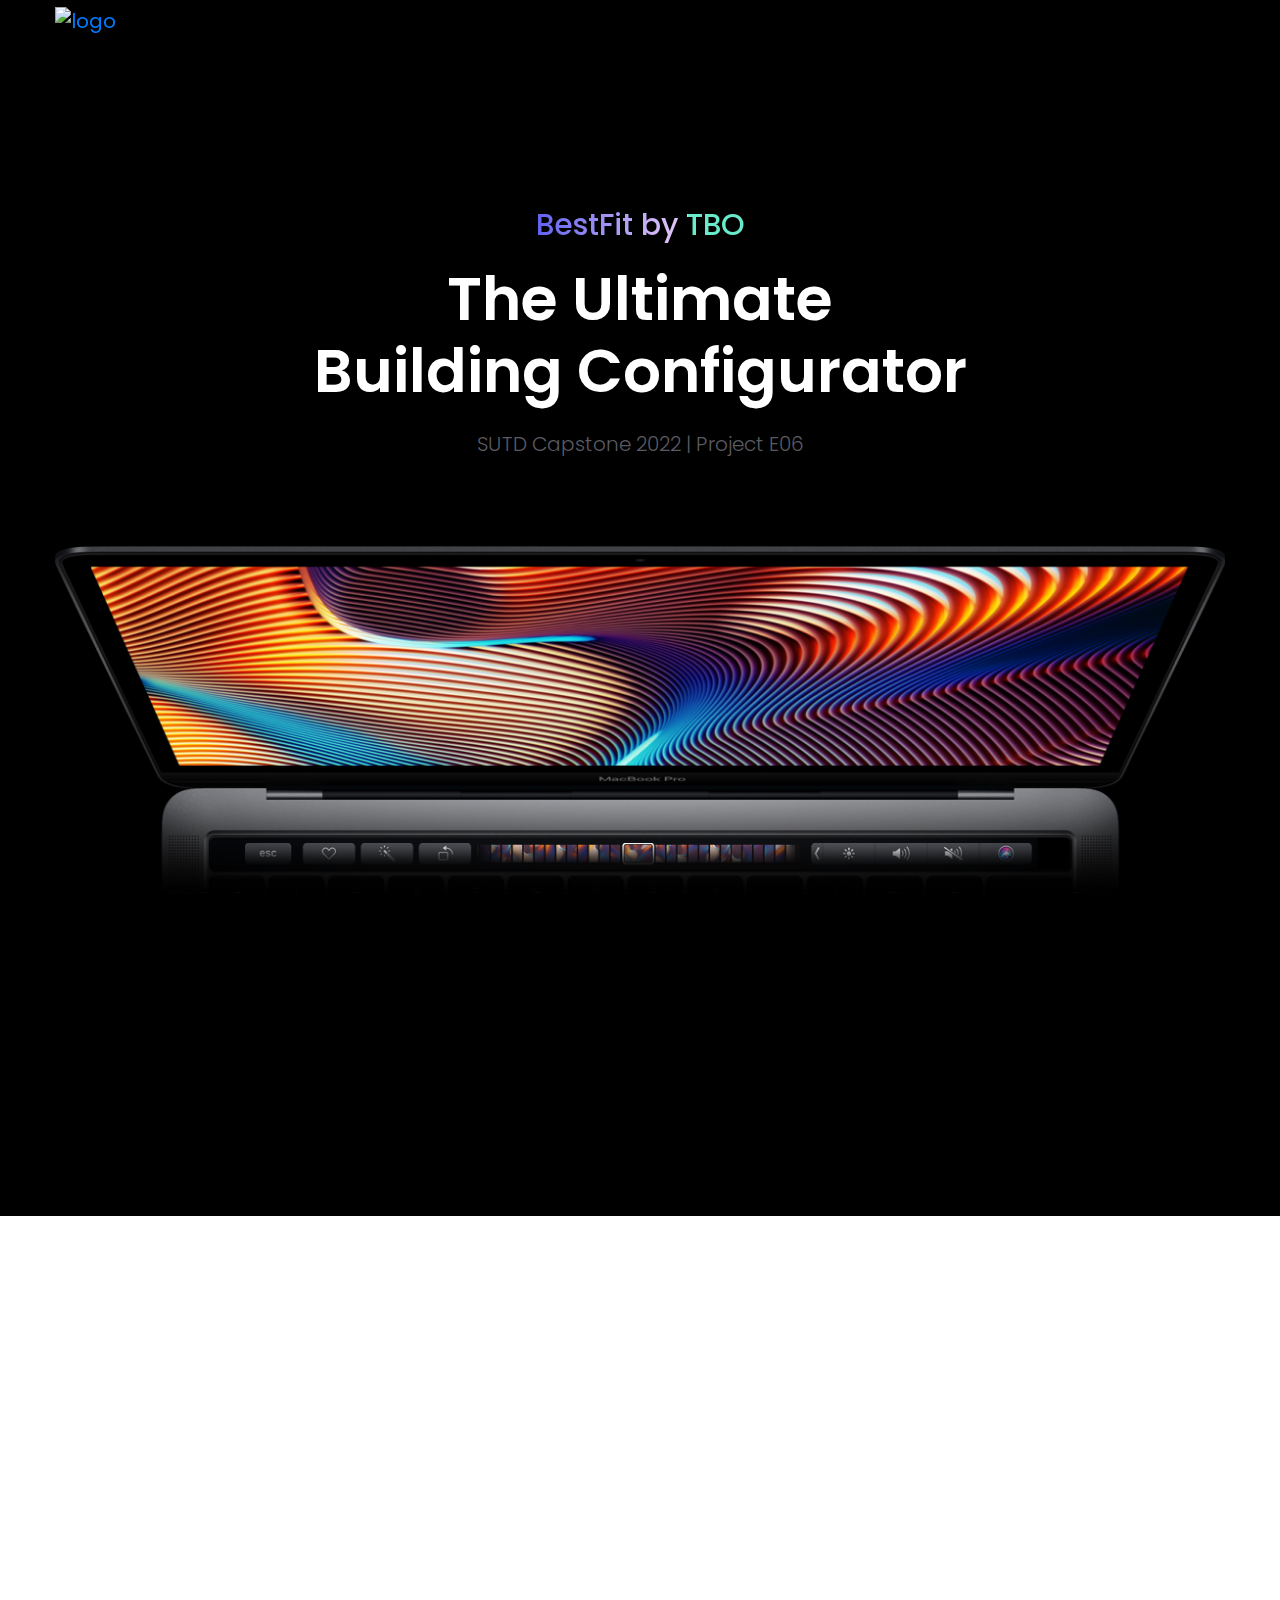
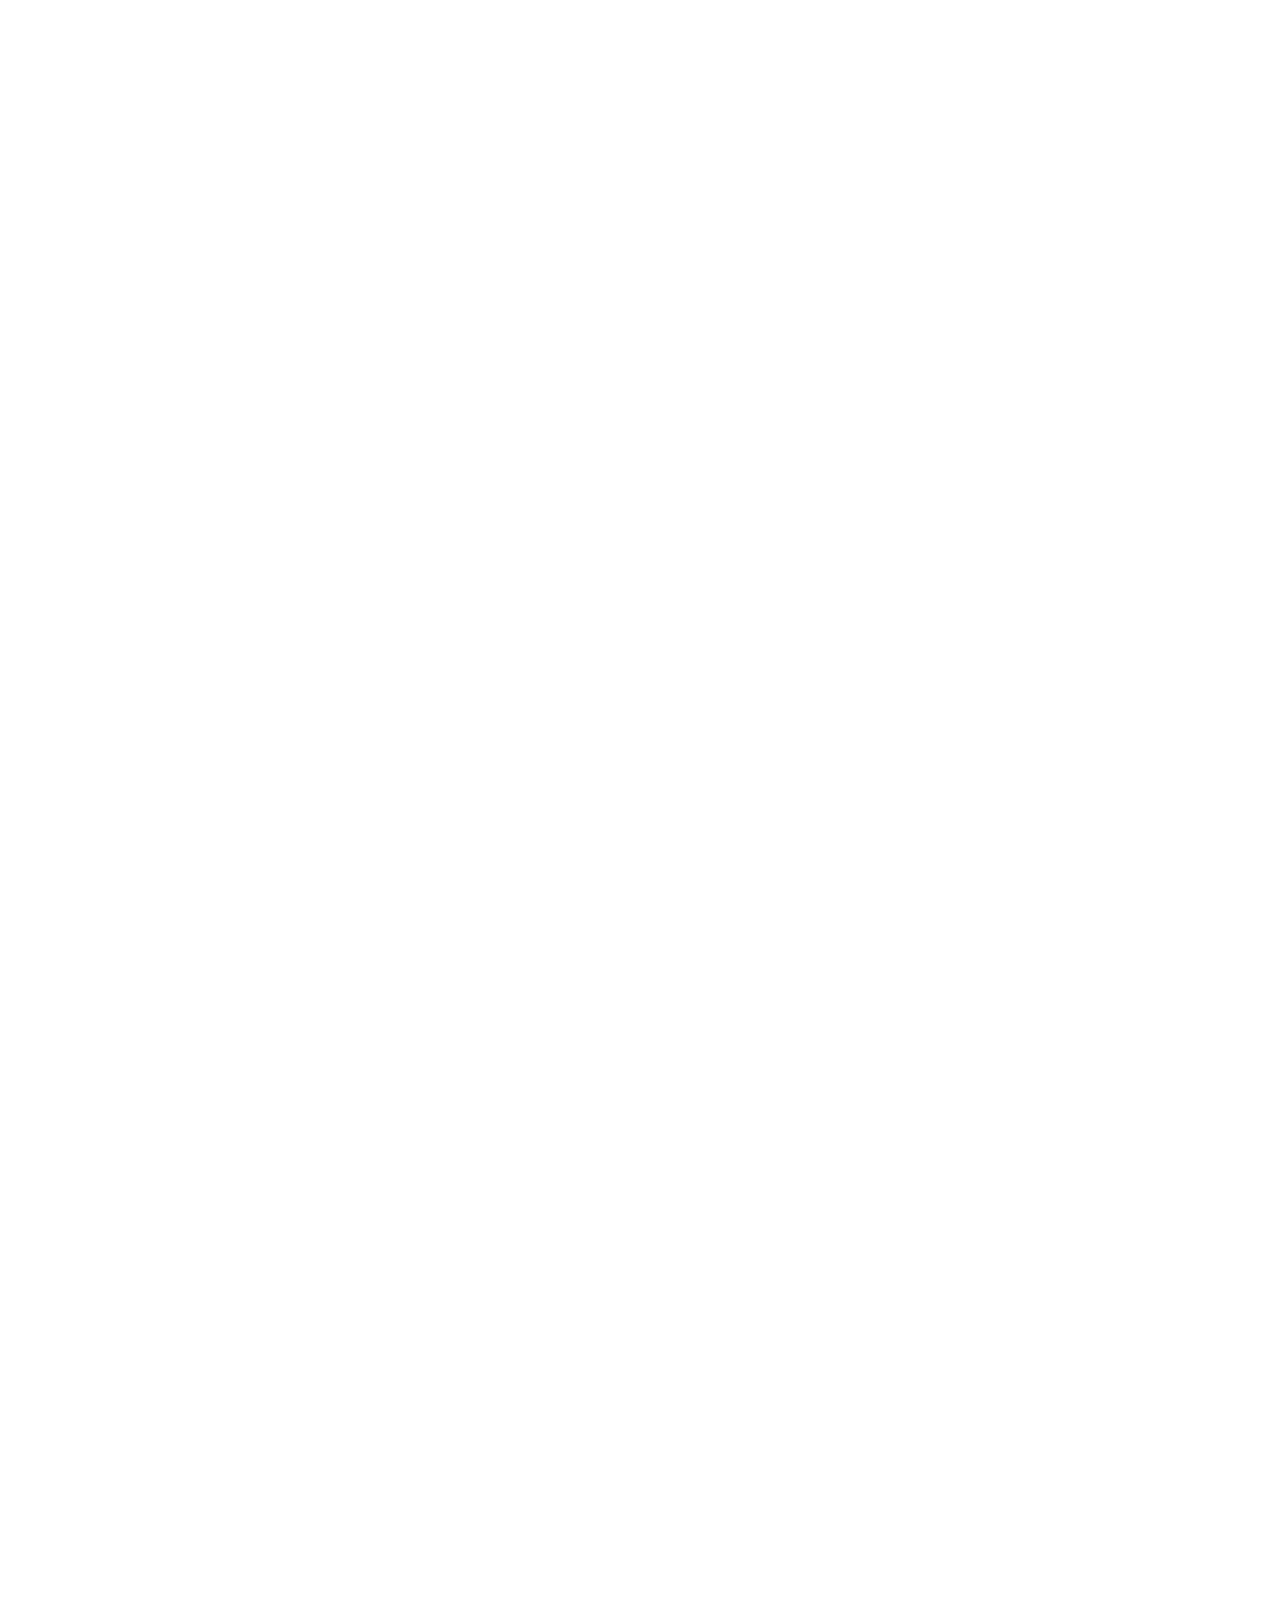
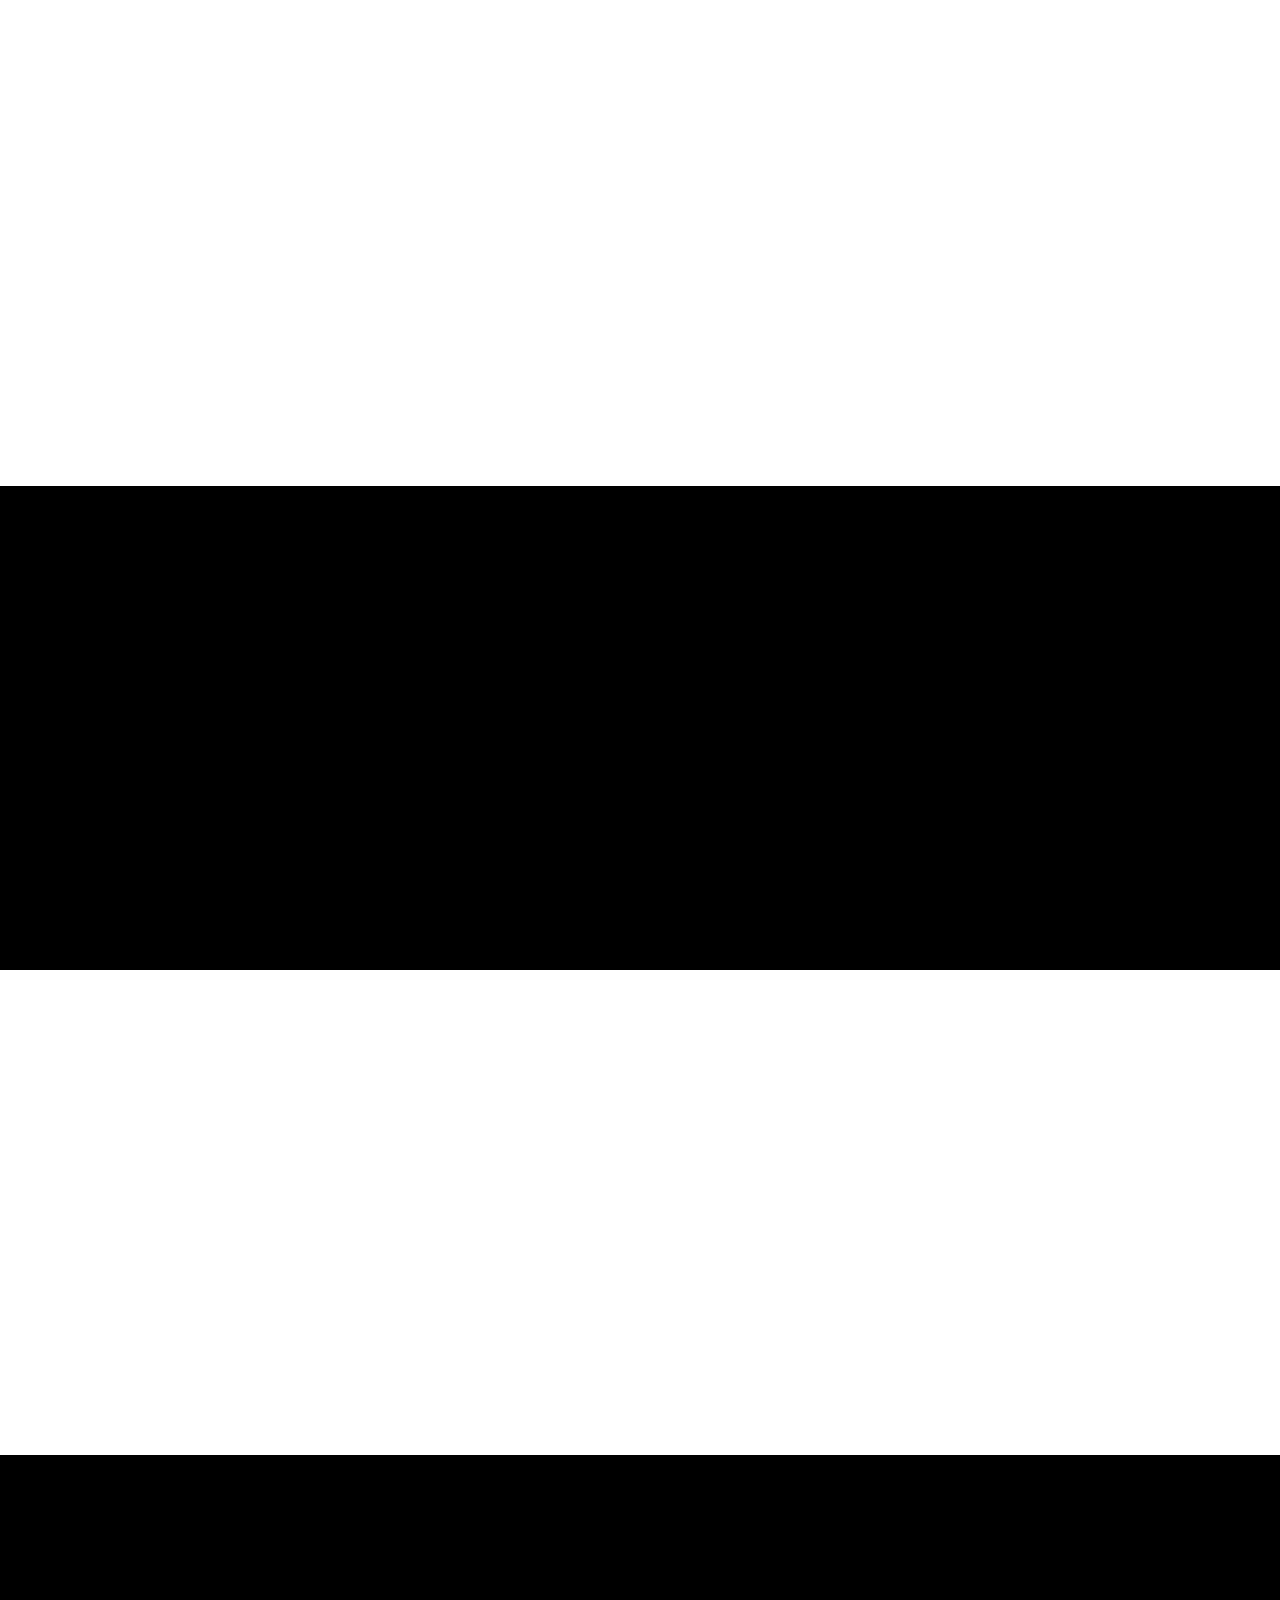
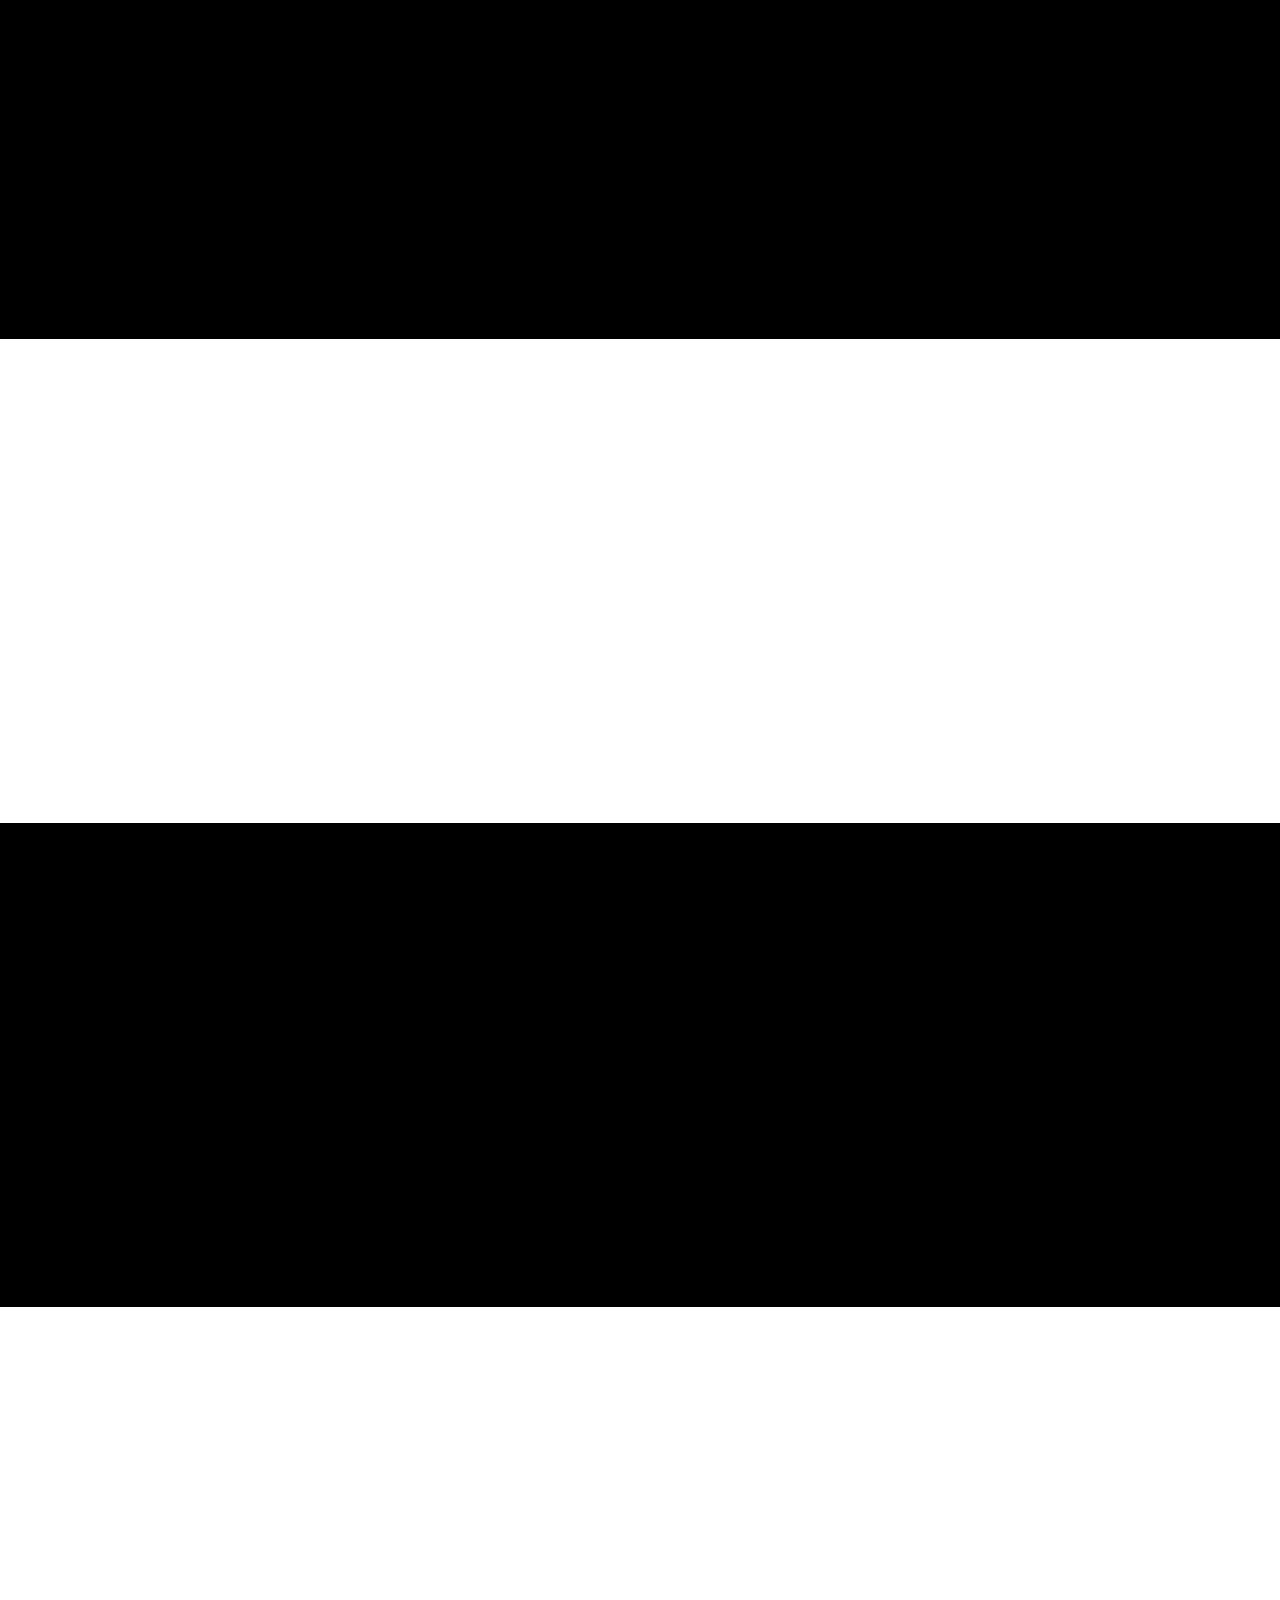
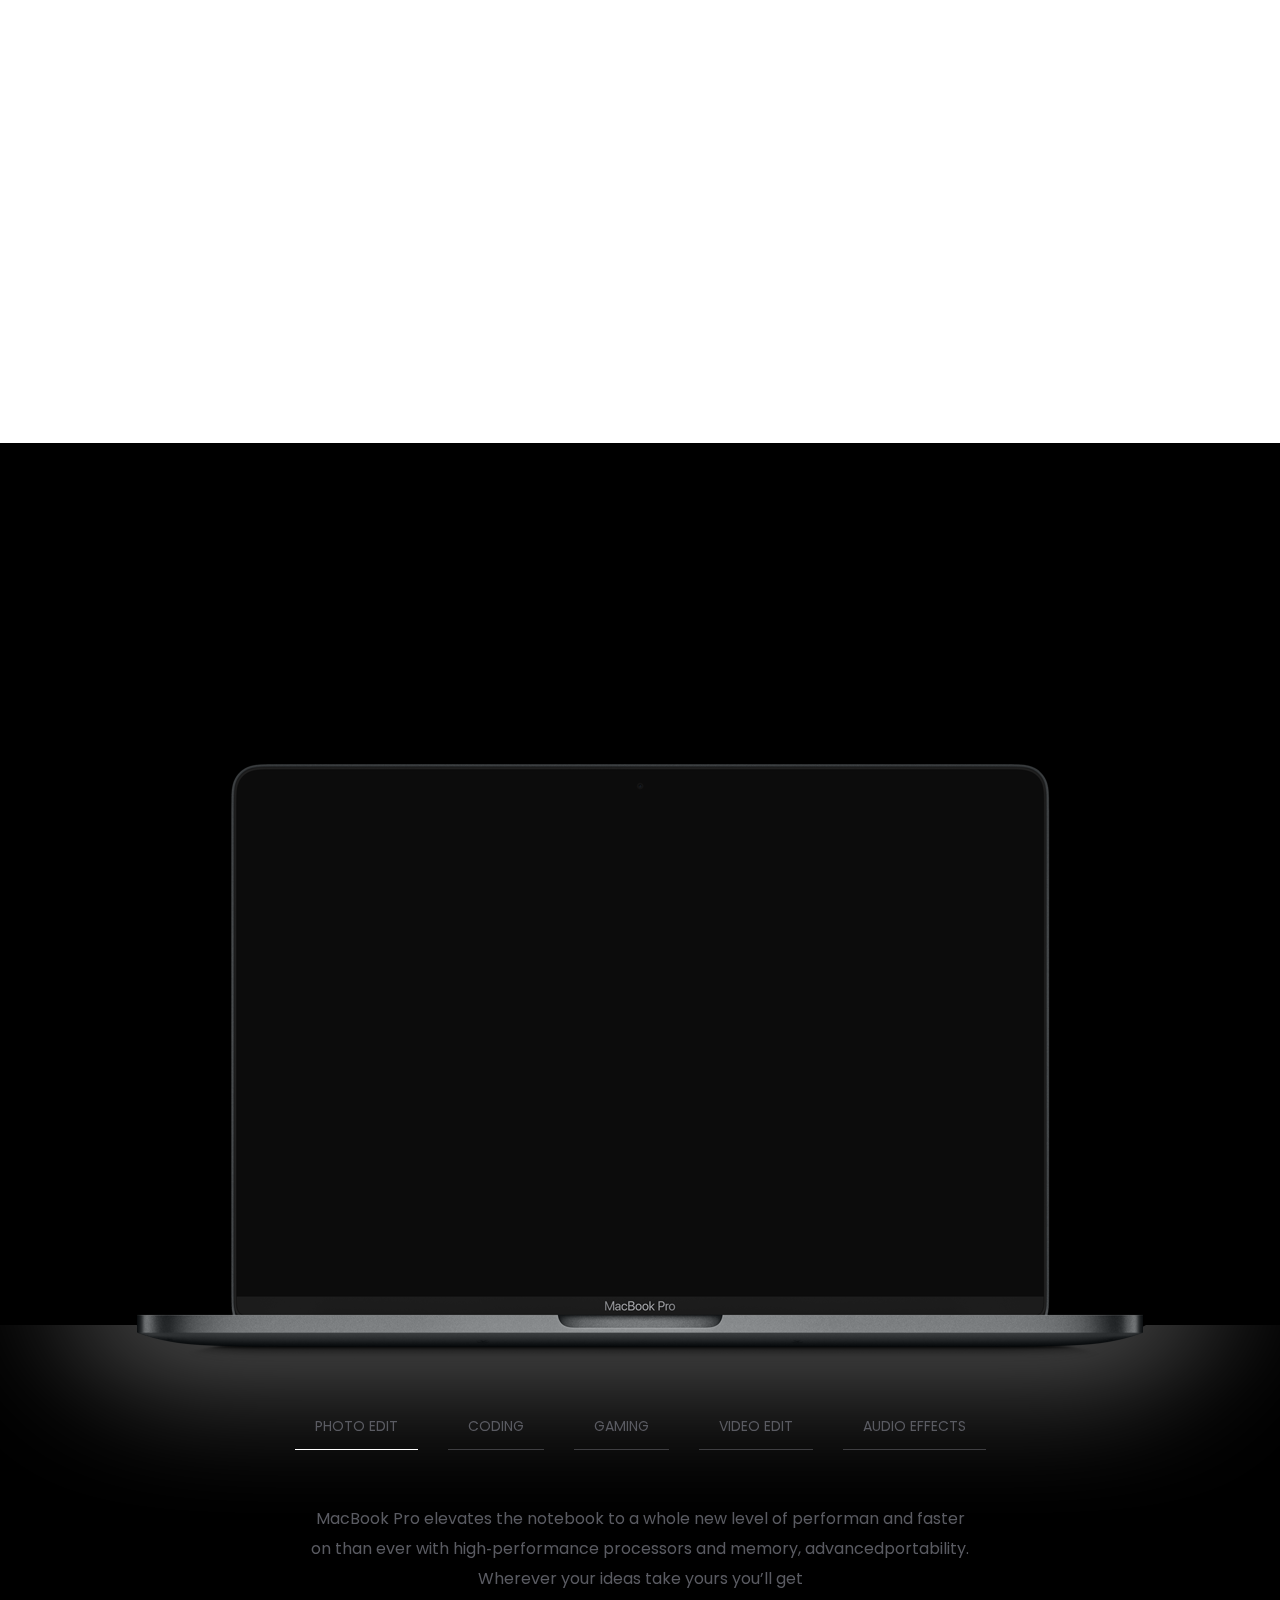
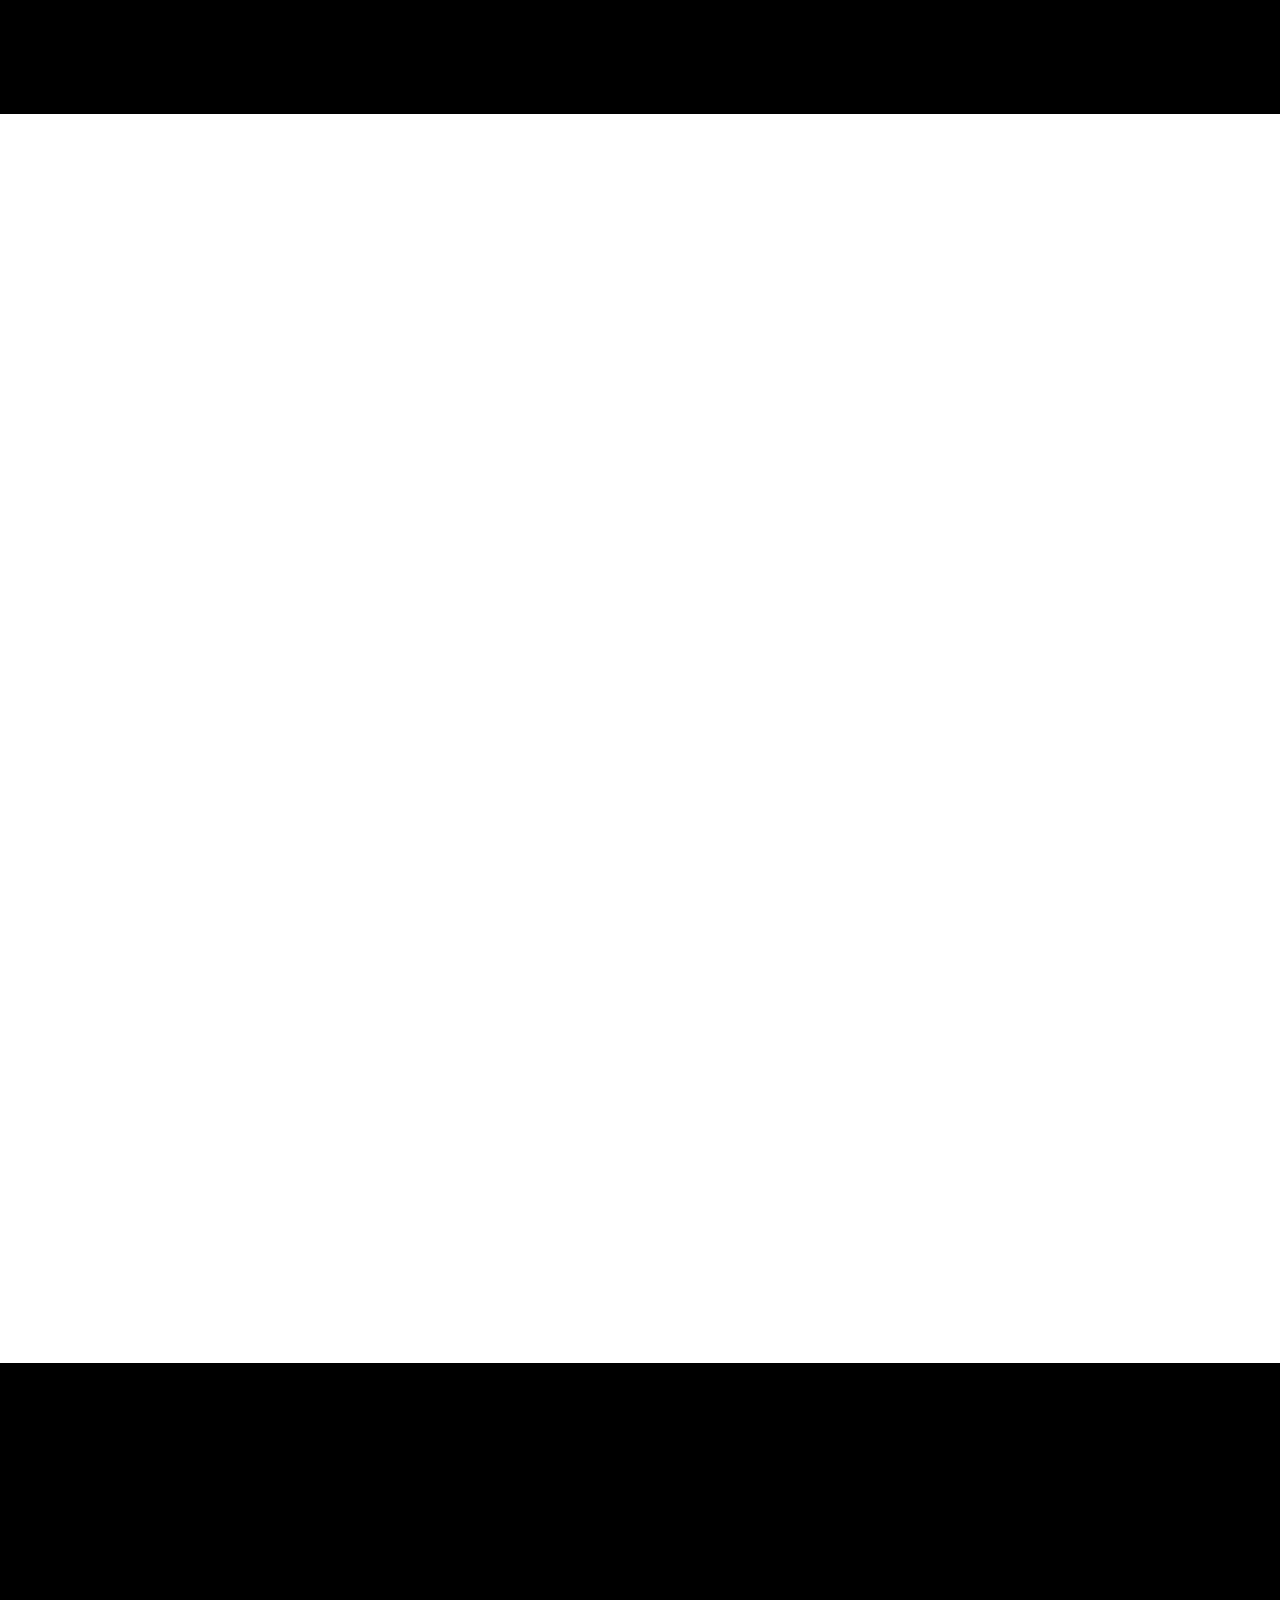
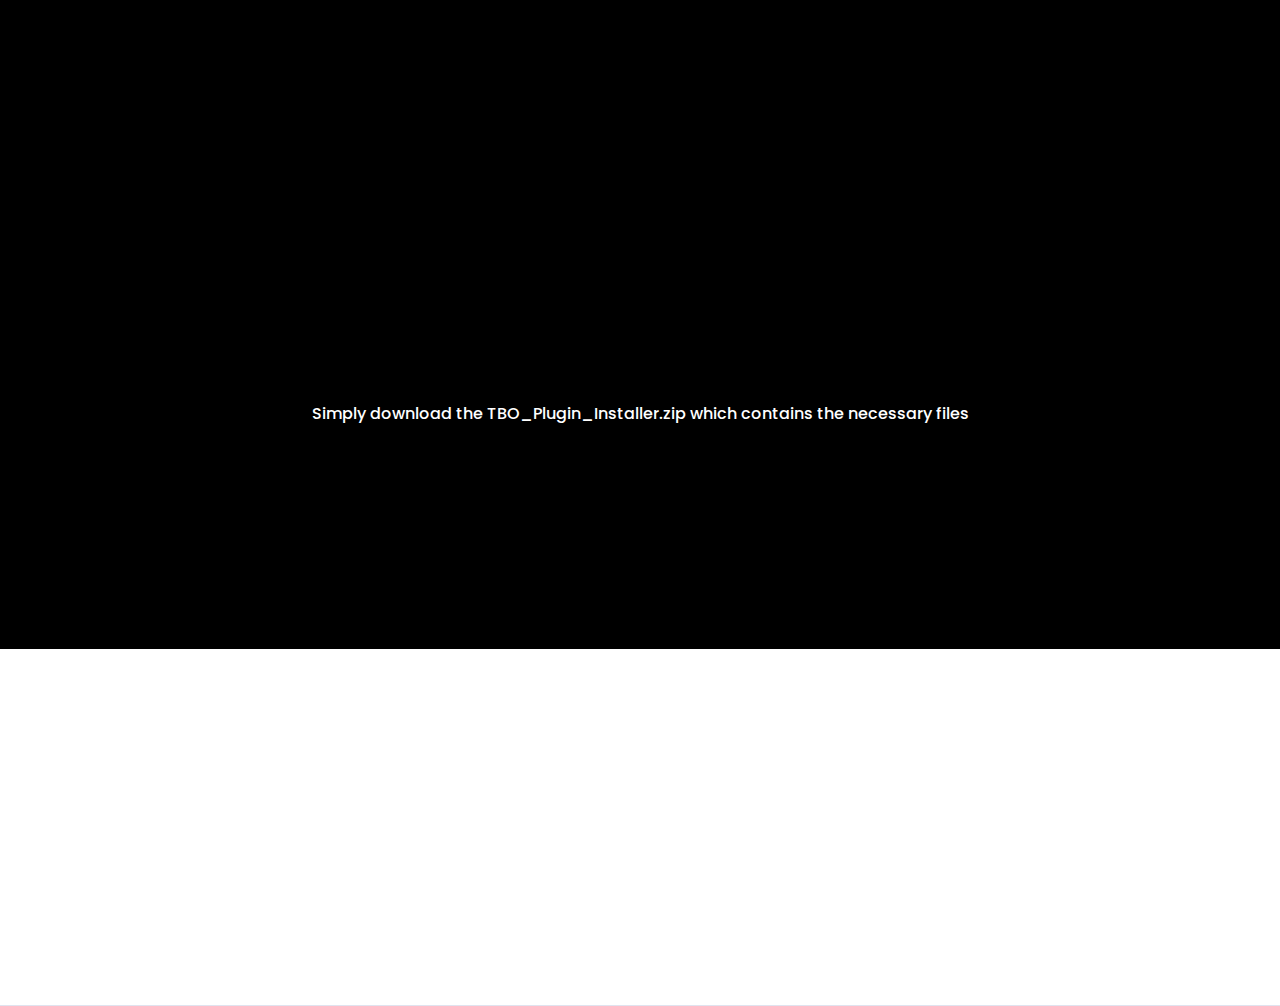
==== home-product-dark.html @ bf2c5b10 "local files" ====
<!doctype html>
<html lang="en">

<head>
    <!-- Required meta tags -->
    <meta charset="utf-8">
    <meta name="viewport" content="width=device-width, initial-scale=1, shrink-to-fit=no">
    <link rel="shortcut icon" href="img/favicon.png" type="image/x-icon">
    <title>BestFit by TBO</title>
      <link rel="icon" href="img/dark-product/tbo.png"/>
    <!-- Bootstrap CSS -->
    <link rel="stylesheet" href="css/bootstrap.min.css">
    <link rel="stylesheet" href="vendors/bootstrap-selector/css/bootstrap-select.min.css">
    <!--icon font css-->
    <link rel="stylesheet" href="vendors/elagent/style.css">
    <link rel="stylesheet" href="vendors/themify-icon/themify-icons.css">
    <link rel="stylesheet" href="vendors/flaticon/flaticon.css">
    <link rel="stylesheet" href="vendors/animation/animate.css">
    <link rel="stylesheet" href="vendors/owl-carousel/assets/owl.carousel.min.css">
    <link rel="stylesheet" href="vendors/magnify-pop/magnific-popup.css">
    <link rel="stylesheet" href="vendors/slick/slick.css">
    <link rel="stylesheet" href="vendors/slick/slick-theme.css">
    <link rel="stylesheet" href="vendors/nice-select/nice-select.css">
    <link rel="stylesheet" href="vendors/scroll/jquery.mCustomScrollbar.min.css">
    <link rel="stylesheet" href="vendors/splitting/splitting.css">
    <link rel="stylesheet" href="css/style.css">
    <link rel="stylesheet" href="css/responsive.css">
</head>

<body>
<!--
    <div id="preloader">
        <div id="ctn-preloader" class="ctn-preloader">
            <div class="animation-preloader">
                <div class="spinner"></div>
                <div class="txt-loading">
                    <span data-text-preloader="S" class="letters-loading">
                        B
                    </span>
                    <span data-text-preloader="A" class="letters-loading">
                        E
                    </span>
                    <span data-text-preloader="A" class="letters-loading">
                        S
                    </span>
                    <span data-text-preloader="S" class="letters-loading">
                        T
                    </span>
                    <span data-text-preloader="L" class="letters-loading">
                        F
                    </span>
                    <span data-text-preloader="A" class="letters-loading">
                        I
                    </span>
                    <span data-text-preloader="N" class="letters-loading">
                        T
                    </span>
                    <span data-text-preloader="D" class="letters-loading">
                        D
                    </span>
                </div>
                <p class="text-center">Loading</p>
            </div>
            <div class="loader">
                <div class="row">
                    <div class="col-3 loader-section section-left">
                        <div class="bg"></div>
                    </div>
                    <div class="col-3 loader-section section-left">
                        <div class="bg"></div>
                    </div>
                    <div class="col-3 loader-section section-right">
                        <div class="bg"></div>
                    </div>
                    <div class="col-3 loader-section section-right">
                        <div class="bg"></div>
                    </div>
                </div>
            </div>
        </div>
    </div>
-->
    <div class="body_wrapper">
        <header class="header_area">
            <nav class="navbar navbar-expand-lg menu_one erp_menu">
                <div class="container">
                    <a class="navbar-brand sticky_logo" href="#"><img src="img/home-gadget/logo2.png" srcset="img/home-gadget/logo2@2x.png 2x" alt="logo"><img src="img/home-gadget/logo-black.png" srcset="img/home-gadget/logoblack@2x.png 2x" alt=""></a>
<!--
                    <button class="navbar-toggler collapsed" type="button" data-toggle="collapse" data-target="#navbarSupportedContent" aria-controls="navbarSupportedContent" aria-expanded="false" aria-label="Toggle navigation">
                        <span class="menu_toggle">
                            <span class="hamburger">
                                <span></span>
                                <span></span>
                                <span></span>
                            </span>
                            <span class="hamburger-cross">
                                <span></span>
                                <span></span>
                            </span>
                        </span>
                    </button>
-->

<!--
                    <div class="collapse navbar-collapse" id="navbarSupportedContent">
                        <ul class="navbar-nav menu w_menu ml-auto">
                            <li class="nav-item dropdown submenu mega_menu mega_menu_two active">
                                <a class="nav-link dropdown-toggle" href="#" role="button" data-toggle="dropdown" aria-haspopup="true" aria-expanded="false">
                                    Home
                                </a>
                                <div class="mega_menu_inner">
                                    <ul class="dropdown-menu">
                                        <li class="nav-item">
                                            <ul class="dropdown-menu scroll">
                                                <li class="nav-item">
                                                    <a href="home-chat.html" class="item">
                                                        <span class="img">
                                                            <span class="rebon_tap">New</span>
                                                            <img src="img/mega-menu-img/home-chat.jpg" alt="Prototyping Tool">
                                                        </span>
                                                        <span class="text">
                                                            Home Chat
                                                        </span>
                                                    </a>
                                                </li>
                                                <li class="nav-item">
                                                    <a href="home-tracking.html" class="item">
                                                        <span class="img">
                                                            <span class="rebon_tap">New</span>
                                                            <img src="img/mega-menu-img/home-track.jpg" alt="Prototyping Tool">
                                                        </span>
                                                        <span class="text">
                                                            Home Tracking
                                                        </span>
                                                    </a>
                                                </li>
                                                <li class="nav-item">
                                                    <a href="home-event.html" class="item">
                                                        <span class="img">
                                                            <span class="rebon_tap">New</span>
                                                            <img src="img/mega-menu-img/home-event.jpg" alt="Prototyping Tool">
                                                        </span>
                                                        <span class="text">
                                                            Home Event
                                                        </span>
                                                    </a>
                                                </li>
                                                <li class="nav-item">
                                                    <a href="home-security.html" class="item">
                                                        <span class="img">
                                                            <span class="rebon_tap">New</span>
                                                            <img src="img/mega-menu-img/home-security.jpg" alt="Prototyping Tool">
                                                        </span>
                                                        <span class="text">
                                                            Home Security
                                                        </span>
                                                    </a>
                                                </li>
                                                <li class="nav-item">
                                                    <a href="home-split.html" class="item">
                                                        <span class="img">
                                                            <img src="img/mega-menu-img/home7.jpg" alt="Prototyping Tool">
                                                        </span>
                                                        <span class="text">
                                                            Home Split
                                                        </span>
                                                    </a>
                                                </li>
                                                <li class="nav-item">
                                                    <a href="home-support.html" class="item">
                                                        <span class="img">
                                                            <img src="img/mega-menu-img/support.jpg" alt="Prototyping Tool">
                                                        </span>
                                                        <span class="text">
                                                            Support
                                                        </span>
                                                    </a>
                                                </li>
                                                <li class="nav-item">
                                                    <a href="home-color.html" class="item">
                                                        <span class="img">
                                                            <img src="img/mega-menu-img/home-animation.jpg" alt="Prototyping Tool">
                                                        </span>
                                                        <span class="text">
                                                            Scroll Animation
                                                        </span>
                                                    </a>
                                                </li>
                                                <li class="nav-item">
                                                    <a href="home_analytics_software.html" class="item">
                                                        <span class="img">
                                                            <img src="img/mega-menu-img/analytices.jpg" alt="Prototyping Tool">
                                                        </span>
                                                        <span class="text">
                                                            Analytices
                                                        </span>
                                                    </a>
                                                </li>
                                                <li class="nav-item">
                                                    <a href="home-hosting.html" class="item">
                                                        <span class="img">
                                                            <img src="img/mega-menu-img/hosting.jpg" alt="Prototyping Tool">
                                                        </span>
                                                        <span class="text">
                                                            Hosting
                                                        </span>
                                                    </a>
                                                </li>
                                                <li class="nav-item">
                                                    <a href="home-pos.html" class="item">
                                                        <span class="img">
                                                            <img src="img/mega-menu-img/pos.jpg" alt="Prototyping Tool">
                                                        </span>
                                                        <span class="text">
                                                            POS
                                                        </span>
                                                    </a>
                                                </li>
                                                <li class="nav-item">
                                                    <a href="home-erp.html" class="item">
                                                        <span class="img">
                                                            <img src="img/mega-menu-img/erp.jpg" alt="Prototyping Tool">
                                                        </span>
                                                        <span class="text">
                                                            ERP
                                                        </span>
                                                    </a>
                                                </li>
                                                <li class="nav-item">
                                                    <a href="home-prototype-two.html" class="item">
                                                        <span class="img">
                                                            <img src="img/mega-menu-img/Prototyping_Tool.jpg" alt="Prototyping Tool">
                                                        </span>
                                                        <span class="text">
                                                            Prototyping Tool
                                                        </span>
                                                    </a>
                                                </li>
                                                <li class="nav-item">
                                                    <a href="home-payment-processing.html" class="item">
                                                        <span class="img">
                                                            <img src="img/mega-menu-img/home16.jpg" alt="">
                                                        </span>
                                                        <span class="text">
                                                            Payment Processing
                                                        </span>
                                                    </a>
                                                </li>
                                                <li class="nav-item">
                                                    <a href="home-mail.html" class="item">
                                                        <span class="img">
                                                            <img src="img/mega-menu-img/home9.jpg" alt="">
                                                        </span>
                                                        <span class="text">
                                                            Email Client
                                                        </span>
                                                    </a>
                                                </li>
                                                <li class="nav-item">
                                                    <a href="home-startup.html" class="item">
                                                        <span class="img">
                                                            <img src="img/mega-menu-img/home15.jpg" alt="">
                                                        </span>
                                                        <span class="text">
                                                            Startup
                                                        </span>
                                                    </a>
                                                </li>
                                                <li class="nav-item">
                                                    <a href="home-saas.html" class="item">
                                                        <span class="img">
                                                            <img src="img/mega-menu-img/home17.jpg" alt="Classic Saas">
                                                        </span>
                                                        <span class="text">
                                                            Classic Saas
                                                        </span>
                                                    </a>
                                                </li>
                                                <li class="nav-item">
                                                    <a href="home-software-dark.html" class="item">
                                                        <span class="img">
                                                            <img src="img/mega-menu-img/home13.jpg" alt="Software (Dark)">
                                                        </span>
                                                        <span class="text">
                                                            Software (Dark)
                                                        </span>
                                                    </a>
                                                </li>
                                                <li class="nav-item">
                                                    <a href="home-app-showcase.html" class="item">
                                                        <span class="img">
                                                            <img src="img/mega-menu-img/home14.jpg" alt="App Showcase">
                                                        </span>
                                                        <span class="text">
                                                            App Showcase
                                                        </span>
                                                    </a></li>
                                                <li class="nav-item">
                                                    <a href="home-digital-marketing.html" class="item">
                                                        <span class="img">
                                                            <img src="img/mega-menu-img/home11.jpg" alt="Digital Marketing">
                                                        </span>
                                                        <span class="text">
                                                            Digital Marketing
                                                        </span>
                                                    </a>
                                                </li>
                                                <li class="nav-item">
                                                    <a href="home-cloud.html" class="item">
                                                        <span class="img">
                                                            <img src="img/mega-menu-img/home12.jpg" alt="Cloud Based Saas">
                                                        </span>
                                                        <span class="text">
                                                            Cloud Based Saas
                                                        </span>
                                                    </a>
                                                </li>
                                                <li class="nav-item">
                                                    <a href="home-hr-management.html" class="item">
                                                        <span class="img">
                                                            <img src="img/mega-menu-img/home4.jpg" alt="HR Management">
                                                        </span>
                                                        <span class="text">
                                                            HR Management
                                                        </span>
                                                    </a>
                                                </li>
                                                <li class="nav-item">
                                                    <a href="home-marketing-two.html" class="item">
                                                        <span class="img">
                                                            <img src="img/mega-menu-img/home3.jpg" alt="CRM Software">
                                                        </span>
                                                        <span class="text">
                                                            CRM Software
                                                        </span>
                                                    </a>
                                                </li>
                                                <li class="nav-item">
                                                    <a href="home-payment-style2.html" class="item">
                                                        <span class="img">
                                                            <img src="img/mega-menu-img/home1.jpg" alt="Accounts &amp; Billing">
                                                        </span>
                                                        <span class="text">
                                                            Accounts &amp; Billing
                                                        </span>
                                                    </a>
                                                </li>
                                                <li class="nav-item">
                                                    <a href="home-digital-marketing-two.html" class="item">
                                                        <span class="img">
                                                            <img src="img/mega-menu-img/home5.jpg" alt="Digital Agency">
                                                        </span>
                                                        <span class="text">
                                                            Digital Agency
                                                        </span>
                                                    </a>
                                                </li>
                                                <li class="nav-item">
                                                    <a href="home-project-management.html" class="item">
                                                        <span class="img">
                                                            <img src="img/mega-menu-img/home8.jpg" alt="Project Management">
                                                        </span>
                                                        <span class="text">
                                                            Project Management
                                                        </span>
                                                    </a>
                                                </li>
                                                <li class="nav-item">
                                                    <a href="home-saas-two.html" class="item">
                                                        <span class="img">
                                                            <img src="img/mega-menu-img/saas2-slider.png" alt="Saas 02 (Slider)">
                                                        </span>
                                                        <span class="text">
                                                            Saas 02 (Slider)
                                                        </span>
                                                    </a>
                                                </li>
                                                <li class="nav-item">
                                                    <a href="home-company.html" class="item">
                                                        <span class="img">
                                                            <img src="img/mega-menu-img/home2.jpg" alt="home2">
                                                        </span>
                                                        <span class="text">
                                                            Company
                                                        </span>
                                                    </a>
                                                </li>
                                            </ul>
                                        </li>
                                    </ul>
                                </div>
                            </li>
                            <li class="dropdown submenu nav-item"><a title="Pages" class="dropdown-toggle nav-link" data-toggle="dropdown" role="button" aria-haspopup="true" aria-expanded="false" href="#">Pages</a>
                                <ul role="menu" class=" dropdown-menu">
                                    <li class="dropdown submenu nav-item"><a title="Service" class="dropdown-toggle nav-link" data-toggle="dropdown" role="button" aria-haspopup="true" aria-expanded="false" href="#">Service <span class="arrow_carrot-right"></span> </a>
                                        <ul class=" dropdown-menu">
                                            <li class="nav-item"><a title="Service 01" class="nav-link" href="service-1.html">Service 01</a></li>
                                            <li class="nav-item"><a title="Service 02" class="nav-link" href="service-2.html">Service 02</a></li>
                                            <li class="nav-item"><a title="Service 03" class="nav-link" href="service-3.html">Service 03</a></li>
                                            <li class="nav-item"><a title="Service Details" class="nav-link" href="service-details.html">Service Details</a></li>
                                        </ul>
                                    </li>

                                    <li class="dropdown submenu nav-item"><a title="Career" class="dropdown-toggle nav-link" data-toggle="dropdown" role="button" aria-haspopup="true" aria-expanded="false" href="#">Career <span class="arrow_carrot-right"></span> </a>
                                        <ul class=" dropdown-menu">
                                            <li class="nav-item"><a title="Job Listing" class="nav-link" href="job-listing.html">Job Listing</a></li>
                                            <li class="nav-item"><a title="Job Details" class="nav-link" href="job-details.html">Job Details</a></li>
                                            <li class="nav-item"><a title="Apply Job" class="nav-link" href="job-apply.html">Apply Job</a></li>
                                        </ul>
                                    </li>
                                    <li class="nav-item"><a title="About" class="nav-link" href="about.html">About</a></li>
                                    <li class="nav-item"><a title="Process" class="nav-link" href="process.html">Process</a></li>
                                    <li class="nav-item"><a title="Pricing" class="nav-link" href="price.html">Pricing</a></li>
                                    <li class="dropdown submenu nav-item"><a title="Case Study" class="dropdown-toggle nav-link" data-toggle="dropdown" role="button" aria-haspopup="true" aria-expanded="false" href="#">Case Study<span class="arrow_carrot-right"></span> </a>
                                        <ul class=" dropdown-menu">
                                            <li class="nav-item"><a title="Case Study" class="nav-link" href="case-study.html">Case Study</a></li>
                                            <li class="nav-item"><a title="Case study Details" class="nav-link" href="case-study-details.html">Case Study Details</a></li>
                                        </ul>
                                    </li>
                                    <li class="nav-item"><a title="Team" class="nav-link" href="team.html">Team</a></li>
                                    <li class="dropdown submenu nav-item"><a title="Sign Up" class="dropdown-toggle nav-link" data-toggle="dropdown" role="button" aria-haspopup="true" aria-expanded="false" href="#">Sign Up <span class="arrow_carrot-right"></span> </a>
                                        <ul class=" dropdown-menu">
                                            <li class="nav-item"><a title="Sign Up 01" class="nav-link" href="sign-up-1.html">Sign Up 01</a></li>
                                            <li class="nav-item"><a title="Sign Up 02" class="nav-link" href="sign-up-2.html">Sign Up 02</a></li>
                                        </ul>
                                    </li>
                                    <li class="dropdown submenu nav-item"><a title="Login" class="dropdown-toggle nav-link" data-toggle="dropdown" role="button" aria-haspopup="true" aria-expanded="false" href="#">Login<span class="arrow_carrot-right"></span> </a>
                                        <ul class=" dropdown-menu">
                                            <li class="nav-item"><a title="Login 01" class="nav-link" href="login.html">Login 01</a></li>
                                            <li class="nav-item"><a title="Login 02" class="nav-link" href="login-two.html">Login 02</a></li>
                                        </ul>
                                    </li>
                                    <li class="nav-item"><a title="FAQ" class="nav-link" href="faq.html">FAQ</a></li>
                                    <li class="dropdown submenu nav-item"><a title="Contact" class="dropdown-toggle nav-link" data-toggle="dropdown" role="button" aria-haspopup="true" aria-expanded="false" href="#">Contact <span class="arrow_carrot-right"></span> </a>
                                        <ul role="menu" class="dropdown-menu">
                                            <li class="nav-item"><a title="Contact 01" class="nav-link" href="contact-1.html">Contact 01</a></li>
                                            <li class="nav-item"><a title="Contact  02" class="nav-link" href="contact-2.html">Contact 02</a></li>
                                        </ul>
                                    </li>
                                    <li class="nav-item"><a title="Thank You" class="nav-link" href="thanks.html">Thank You</a></li>
                                    <li class="nav-item"><a title="Coming Soon" class="nav-link" href="coming-soon.html">Coming Soon</a></li>
                                    <li class="dropdown submenu nav-item"><a title="404" class="dropdown-toggle nav-link" data-toggle="dropdown" role="button" aria-haspopup="true" aria-expanded="false" href="#">404<span class="arrow_carrot-right"></span> </a>
                                        <ul class=" dropdown-menu">
                                            <li class="nav-item"><a title="404 01" class="nav-link" href="404.html">404 01</a></li>
                                            <li class="nav-item"><a title="404 02" class="nav-link" href="404-two.html">404 02</a></li>
                                        </ul>
                                    </li>
                                </ul>
                            </li>
                            <li class="nav-item dropdown submenu mega_menu">
                                <a class="nav-link dropdown-toggle" href="#" role="button" data-toggle="dropdown" aria-haspopup="true" aria-expanded="false">
                                    Portfolio
                                </a>
                                <div class="mega_menu_inner">
                                    <ul class="dropdown-menu">
                                        <li class="nav-item">
                                            <a href="index.html" class="nav-link">Portfolio Grid</a>
                                            <ul class="dropdown-menu">
                                                <li class="nav-item"><a href="portfolio-grid-2col.html" class="nav-link">Style 1 (2 columns)</a></li>
                                                <li class="nav-item"><a href="portfolio-grid-3columns.html" class="nav-link">Style 1 (3 columns)</a></li>
                                                <li class="nav-item"><a href="portfolio-grid-4columns.html" class="nav-link">Style 1 (4 columns)</a></li>
                                                <li class="nav-item"><a href="portfolio-grid-2col-2.html" class="nav-link">Style 2 (2 columns)</a></li>
                                                <li class="nav-item"><a href="portfolio-grid-2col-3.html" class="nav-link">Style 2 (3 columns)</a></li>
                                                <li class="nav-item"><a href="portfolio-grid-2col-4.html" class="nav-link">Style 2 (4 columns)</a></li>
                                            </ul>
                                        </li>
                                        <li class="nav-item">
                                            <a href="index.html" class="nav-link">Portfolio Fluid</a>
                                            <ul class="dropdown-menu">
                                                <li class="nav-item"><a href="portfolio-fullwidth-3columns.html" class="nav-link">Style 1 (3 columns)</a></li>
                                                <li class="nav-item"><a href="portfolio-fullwidth-4columns.html" class="nav-link">Style 1 (4 columns)</a></li>
                                                <li class="nav-item"><a href="portfolio-grid-fullwidth1.html" class="nav-link">Style 2 (3 columns)</a></li>
                                                <li class="nav-item"><a href="portfolio-grid-fullwidth2.html" class="nav-link">Style 2 (4 columns)</a></li>
                                            </ul>
                                        </li>
                                        <li class="nav-item">
                                            <a href="index.html" class="nav-link">Portfolio Masonry</a>
                                            <ul class="dropdown-menu">
                                                <li class="nav-item"><a href="portfolio-mas-2col.html" class="nav-link">Style 1 (2 columns)</a></li>
                                                <li class="nav-item"><a href="portfolio-mas-3col.html" class="nav-link">Style 1 (3 columns)</a></li>
                                                <li class="nav-item"><a href="portfolio-mas-4col.html" class="nav-link">Style 1 (4 columns)</a></li>
                                                <li class="nav-item"><a href="portfolio-mas-3col-2.html" class="nav-link">Style 2 (3 columns)</a></li>
                                                <li class="nav-item"><a href="portfolio-mas-4col-2.html" class="nav-link">Style 2 (4 columns)</a></li>
                                            </ul>
                                        </li>
                                        <li class="nav-item">
                                            <a href="index.html" class="nav-link">Project details</a>
                                            <ul class="dropdown-menu">
                                                <li class="nav-item"><a href="portfolio-details-1.html" class="nav-link">Style 1</a></li>
                                                <li class="nav-item"><a href="portfolio-details-2.html" class="nav-link">Style 2</a></li>
                                                <li class="nav-item"><a href="portfolio-details-3.html" class="nav-link">Style 3</a></li>
                                            </ul>
                                        </li>
                                    </ul>
                                </div>
                            </li>
                            <li class="nav-item dropdown submenu">
                                <a class="nav-link dropdown-toggle" href="#" role="button" data-toggle="dropdown" aria-haspopup="true" aria-expanded="false">
                                    Shop
                                </a>
                                <ul class="dropdown-menu">
                                    <li class="nav-item"><a href="shop-grid.html" class="nav-link">Shop Grid</a></li>
                                    <li class="nav-item"><a href="shop-grid-left-sidebar.html" class="nav-link">Shop Grid Sidebar</a></li>
                                    <li class="nav-item"><a href="shop-list.html" class="nav-link">Shop list</a></li>
                                    <li class="nav-item"><a href="product-details-1.html" class="nav-link">Product detail</a></li>
                                    <li class="nav-item"><a href="shoping-cart.html" class="nav-link">Shopping cart</a></li>
                                    <li class="nav-item"><a href="checkout.html" class="nav-link">Checkout</a></li>
                                    <li class="nav-item"><a href="wishlist.html" class="nav-link">Wishlist</a></li>
                                </ul>
                            </li>
                            <li class="nav-item dropdown submenu">
                                <a class="nav-link dropdown-toggle" href="#" role="button" data-toggle="dropdown" aria-haspopup="true" aria-expanded="false">
                                    Blog
                                </a>
                                <ul class="dropdown-menu">
                                    <li class="nav-item"><a href="blog-grid.html" class="nav-link">Blog Grid</a></li>
                                    <li class="nav-item"><a href="blog-grid-two.html" class="nav-link">Blog Grid Two</a></li>
                                    <li class="nav-item"><a href="blog-list.html" class="nav-link">Blog List</a></li>
                                    <li class="nav-item"><a href="blog-right-sidebar.html" class="nav-link">Blog Right Sidebar</a></li>
                                    <li class="nav-item"><a href="blog-masonry.html" class="nav-link">Blog Masonry</a></li>
                                    <li class="nav-item"><a href="blog-masonry-two.html" class="nav-link">Blog Masonry Two</a></li>
                                    <li class="nav-item"><a href="blog-masonry-sidebar.html" class="nav-link">Blog Masonry Sidebar</a></li>
                                    <li class="nav-item"><a href="blog-masonry-sidebar-two.html" class="nav-link">Blog Masonry Sidebar Two</a></li>
                                    <li class="nav-item"><a href="blog-single.html" class="nav-link">Blog Single</a></li>
                                    <li class="nav-item"><a href="blog-single-two.html" class="nav-link">Blog Single Two</a></li>
                                </ul>
                            </li>
                            <li class="nav-item dropdown submenu mega_menu">
                                <a class="nav-link dropdown-toggle" href="#" role="button" data-toggle="dropdown" aria-haspopup="true" aria-expanded="false">
                                Elements 
                                </a>
                                <div class="mega_menu_inner">
                                    <ul class="dropdown-menu">
                                        <li class="nav-item">
                                            <a class="nav-link">Elements 01</a>
                                            <ul class="dropdown-menu">
                                                <li class="nav-item"><a href="Accordion.html" class="nav-link">Accordions</a></li>
                                                <li class="nav-item"><a href="button.html" class="nav-link">Buttons</a></li>
                                                <li class="nav-item"><a href="team.html" class="nav-link">Team</a></li>
                                                <li class="nav-item"><a href="integration.html" class="nav-link">Integration</a></li>
                                                <li class="nav-item"><a href="client.html" class="nav-link">Clients</a></li>
                                                <li class="nav-item"><a href="subscribe.html" class="nav-link">Subscribe</a></li>
                                                <li class="nav-item"><a href="call-to-action.html" class="nav-link">Call to Action</a></li>
                                                <li class="nav-item"><a href="tab.html" class="nav-link">Tab</a></li>
                                            </ul>
                                        </li>

                                        <li class="nav-item">
                                            <a class="nav-link">Elements 02</a>
                                            <ul class="dropdown-menu">
                                                <li class="nav-item"><a href="testimonial.html" class="nav-link">Testimonials</a></li>
                                                <li class="nav-item"><a href="video.html" class="nav-link">Video</a></li>
                                                <li class="nav-item"><a href="carosuel.html" class="nav-link">Carosuel</a></li>
                                                <li class="nav-item"><a href="google-map.html" class="nav-link">Google Map</a></li>
                                                <li class="nav-item"><a href="contact-form.html" class="nav-link">Contact Form</a></li>
                                                <li class="nav-item"><a href="process.html" class="nav-link">Process</a></li>
                                                <li class="nav-item"><a href="getapp.html" class="nav-link">Get App</a></li>
                                            </ul>
                                        </li>
                                        <li class="nav-item">
                                            <a class="nav-link">Elements 03</a>
                                            <ul class="dropdown-menu">
                                                <li class="nav-item"><a href="heading.html" class="nav-link">Heading</a></li>
                                                <li class="nav-item"><a href="blockquote.html" class="nav-link">Blockquote</a></li>
                                                <li class="nav-item"><a href="price.html" class="nav-link">Pricing Table</a></li>
                                                <li class="nav-item"><a href="fun-fact.html" class="nav-link">Fun Fact</a></li>
                                                <li class="nav-item"><a href="coming-soon.html" class="nav-link">Countdown Timer</a></li>
                                                <li class="nav-item"><a href="pagination.html" class="nav-link">Pagination</a></li>
                                            </ul>
                                        </li>
                                        <li class="nav-item">
                                            <a class="nav-link">
                                            Headers
                                            </a>
                                            <ul class="dropdown-menu">
                                                <li class="nav-item"><a href="header-dark.html" class="nav-link">Header Dark</a></li>
                                                <li class="nav-item"><a href="header-style2.html" class="nav-link">Header Style 2</a></li>
                                                <li class="nav-item"><a href="header-style3.html" class="nav-link">Header Style 3</a></li>
                                                <li class="nav-item"><a href="header-style4.html" class="nav-link">Header Style 4</a></li>
                                                <li class="nav-item"><a href="header-style5.html" class="nav-link">Header Style 5</a></li>
                                                <li class="nav-item"><a href="header-style6.html" class="nav-link">Header Style 6</a></li>
                                                <li class="nav-item"><a href="header-style7.html" class="nav-link">Header Style 7</a></li>
                                                <li class="nav-item"><a href="header-style8.html" class="nav-link">Header Style 8</a></li>
                                            </ul>
                                        </li> 
                                    </ul>
                                </div>
                            </li>
                        </ul>
                    </div>
-->
<!--
                    <div class="alter_nav">
                        <ul class="navbar-nav search_cart menu w_menu">
                            <li class="nav-item search"><a class="nav-link search-btn" href="javascript:void(0);"><i class="ti-search"></i></a></li>
                            <li class="nav-item shpping-cart dropdown submenu">
                                <a class="cart-btn nav-link dropdown-toggle" href="#" role="button" data-toggle="dropdown" aria-haspopup="true" aria-expanded="false"> <i class="ti-shopping-cart"></i><span class="num">2</span></a>
                                <ul class="dropdown-menu">
                                    <li class="cart-single-item clearfix">
                                        <div class="cart-img">
                                            <img src="img/cart1.jpg" alt="styler">
                                        </div>
-->
<!--
                                        <div class="cart-content text-left">
                                            <p class="cart-title"><a href="#">TBO_Plugin_Install.zip</a></p>
-->
<!--                                            <p><del>$400.00</del> - $350.00</p>-->
<!--
                                            <p>5.6MB</p>
                                        </div>
                                        <div class="cart-remove">
                                            <a href="#" class="action"><span class="ti-close"></span></a>
                                        </div>
                                    </li>
                                    <li class="cart-single-item clearfix">
                                        <div class="cart-img">
                                            <img src="img/cart2.jpg" alt="styler">
                                        </div>
                                        <div class="cart-content text-left">
                                            <p class="cart-title"><a href="#">TBO_Plugin_UserManual2022.pdf</a></p>
                                            <p>6.4MB</p>
                                        </div>
                                        <div class="cart-remove">
                                            <a href="#" class="action"><span class="ti-close"></span></a>
                                        </div>
                                    </li>
                                    <li class="cart_f">
                                        <div class="cart-pricing">
                                            <p class="total">Subtotal :<span class="p-total text-right">$358.00</span></p>
                                        </div>
                                        <div class="cart-button text-center">
                                            <button class="btn btn-cart get_btn pink">View Cart</button>
                                            <button class="btn btn-cart get_btn dark">Download</button>
                                        </div>
                                    </li>
                                </ul>
                            </li>
                        </ul>
                    </div>
-->
                </div>
            </nav>
        </header>
        <section class="dark_banner_area text-center">
            <div class="container">
                <div class="dark_banner_content">
                    <h5 class="wow fadeInUp">BestFit by TBO</h5>
                    <h2 class="wow fadeInUp" data-wow-delay="0.2s">The Ultimate<br>Building Configurator</h2>
                    <h6 class="wow fadeInUp" data-wow-delay="0.4s">SUTD Capstone 2022 | Project E06</h6>
                </div>
                <img class="img-fluid wow fadeInUp" data-wow-delay="0.6s" src="img/dark-product/mac_laptop.png" alt="">
            </div>
        </section>
        
          <section class="product_chip_area">
            <div class="container">
                <div class="row align-items-center">
<!--
                    <div class="col-lg-6">
                        <img class="img-fluid wow zoomIn" src="img/dark-product/chip.png" alt="">
                    </div>
-->
                    <div class="col-lg-12">
                        <div class="product_chip_content pl_70 wow fadeInRight">
                            <div class="performance_title">
                                <h4>The Problem</h4>
<!--                                <h2 class="w_color">The Fastest Chip</h2>-->
                            </div>
                            <h8 class="w_color">Architects working on hospital projects require and additional expertise from medical planners. They also need to consider more than a thousand pages of authority guidelines, regulations and codes while juggling ever-changing requirements from clients. This results in an estimated 30% more time and money wasted per project.</h8>
                            <br><br><br><br>
                        </div>
                    </div>
                </div>
            </div>
        </section>
        
        
      
        
        <section class="performance_area sec_pad">
<!--            <div class="container">-->
                <div class="performance_titleaa text-center">
                    <h4 class="wow fadeInUp">Introducing BestFit</h4>
                    <h2 class="wow fadeInUp" data-wow-delay="0.2s">A Revit plugin that <br>generates & optimises layouts</h2>
                </div>
<!--                  </div>-->
        </section>
<!--                <a class="popup-youtube video_icon" width="100%" height="800" href="https://www.youtube.com/watch?v=bcxj84LK2y4"><i class="arrow_triangle-right"></i></a>-->

        <iframe width="100%" height="800" src="https://www.youtube.com/embed/bcxj84LK2y4?autoplay=1" title="BestFit: A Revit Plugin by TBO" frameborder="0" allow="accelerometer; autoplay; clipboard-write; encrypted-media; gyroscope; picture-in-picture" allowfullscreen></iframe>
          
                 <section class="performance_area sec_pad">
<!--            <div class="container">-->
               <div class="performance_titleaa text-center">
                    <h4 class="wow fadeInUp">Key Features of BestFit</h4>
                    <h2 class="wow fadeInUp" data-wow-delay="0.2s">Guideline Database. Flow Analysis. Powerful Algorithms.</h2>
                </div>
<!--                    <h2 class="wow fadeInUp" data-wow-delay="0.2s">Her</h2>-->
     

                <div class="row performance_info">
                    <div class="col-lg-4 col-md-4 col-6 wow fadeInUp">
                        <div class="performance_item">
                
                            <div class="perfoence_number" style="padding-left: 30px;  padding-right: 30px;">   <img src="img/dark-product/guidelinedatabase.png" style="height:auto; width:400px; "alt=""><h4 style="text-align: center">Large database of guidelines from authorities & medical planners</h4></div>
                            <p style="text-align: justify;padding-left: 30px;  padding-right: 30px;">&nbsp;Typically, architects design layouts by following inputs from medical planners and the project brief. They would then check their layouts against the authority guidelines after they have finished designing. This often leads to wasted time manually adjusting the drawn layouts to abide by the regulations, especially so for more inexperienced architects. Hence, to streamline the design process, we have almagamated guidelines from the various authorities as well as advice from medical planners into a comprehensive database that users can simply select for their automatically generated layouts to abide by.</p>
                        </div>
                    </div>
                  
                    
                  <div class="col-lg-4 col-md-4 col-6 wow fadeInUp">
                        <div class="performance_item">
                
                            <div class="perfoence_number" style="padding-left: 30px;  padding-right: 30px;">   <img src="img/dark-product/guidelinedatabase.png" style="height:auto; width:400px; "alt=""><h4 style="text-align: center">Extensive analysis of people flow within generated layouts </h4></div>
                            <p style="text-align: justify;padding-left: 30px;  padding-right: 30px;">&nbsp;After speaking to many professionals in the healthcare architecture industry and gaining a deeper understanding of the slew of different flows in different parts of the hospital, we identified the Specialist Outpatient Clinics (SOC) as the most feasible and manageable to start with generating and optimising layouts for. Through examining hundreds of SOC layouts,  visiting many local hospitals and perusing the authority and medical planning guidelines, we derived the types of rooms typical SOCs comprise of and analysed how patients and staff would move within.</p>
                        </div>
                    </div>
                    
                    <div class="col-lg-4 col-md-4 col-6 wow fadeInUp">
                        <div class="performance_item">
                
                            <div class="perfoence_number" style="padding-left: 30px;  padding-right: 30px;">   <img src="img/dark-product/guidelinedatabase.png" style="height:auto; width:400px; "alt=""><h4 style="text-align: center">Powerful generation & optimisation algorithms</h4></div>
                            <p style="text-align: justify;padding-left: 30px;  padding-right: 30px;">&nbsp;NSGA-II algorithm gets the best trade-off between multiple specified objectives through an initial population which it evaluates for specific criteria (i.e. constraints and objectives). With the feasible solutions from the initial population, it will perform mutations and cross-overs between different solutions to form new solutions which will then be evaluated again. Out of all the generated solutions, it will pick the solutions with the best objective function values to show the users. The plugin uses C# to interact with the Revit API for processing of data such as user input. This data is then fed to a Python script that runs a several Python libraries to compute the best layouts based on specified parameters such as constraints and objectives.</p>
                        </div>
                    </div>
<!--
                    <div class="col-lg-3 col-md-4 col-6 wow fadeInUp" data-wow-delay="0.6s">
                        <div class="performance_item pl_70">
                            <img src="img/dark-product/LAYOUTICON.png" alt="">
                            
                            <div class="perfoence_number"><sub>Step 4</sub></div>
                            <p>&nbsp;Layout Generation</p>
                        </div>
                    </div>
-->
                </div>
            </div>
        </section>
    
    
        <section class="product_chip_area">
            <div class="container">
                <div class="row align-items-center">
                    <div class="col-lg-6">
                        <img class="img-fluid wow zoomIn" src="img/dark-product/step1.png" alt="">
                    </div>
                    <div class="col-lg-6">
                        <div class="product_chip_content pl_70 wow fadeInRight">
                            <div class="performance_title">
                                <h4>Step 1</h4>
                                <h2 class="w_color">Schedule of Accommodations</h2>
                            </div>
                            <h9 class="w_color">Input the type, quantity, unit area and total area of rooms to generate according to our automatically instantiated Excel template. Simply save and close to store the information for the next few steps.</h9>
                        </div>
                    </div>
                </div>
            </div>
        </section>
        
        <section class="product_chipwhite_area">
            <div class="container">
                <div class="row align-items-center">
                     <div class="col-lg-6">
                        <div class="product_chip_content pl_70 wow fadeInRight">
                            <div class="performance_title">
                                <h4>Step 2</h4>
                                <h2>Parameter Selection</h2>
                            </div>
                            <p>Select constraints and objectives for the plugin to generate and optimise layouts for. Constraints include local building codes and essential guidelines for building hospitals. Objectives include minimizing waiting area, minimizing average distance between consultation rooms and waiting areas as well as maximising consultation rooms.</p>
                        </div>
                    </div>
                    <div class="col-lg-6">
                        <img class="img-fluid wow zoomIn" src="img/dark-product/step2.png" alt="">
                    </div>
                   
                </div>
            </div>
        </section>
        
         <section class="product_chip_area">
            <div class="container">
                <div class="row align-items-center">
                    <div class="col-lg-6">
                        <img class="img-fluid wow zoomIn" src="img/dark-product/step3.png" alt="">
                    </div>
                    <div class="col-lg-6">
                        <div class="product_chip_content pl_70 wow fadeInRight">
                            <div class="performance_title">
                                <h4>Step 3</h4>
                                <h2 class="w_color">Zoning & Circulation</h2>
                            </div>
                            <h9 class="w_color">Indicate circulation path and select boundary to
generate layout within. Dependnig on whether your selected layout is too small or large, an error message or a warning will appear, detailing that the generation of rooms indicated in the SOA is impossible due to the small size, or that an excess amount of empty space would be generated due to the large size.</h9>
                        </div>
                    </div>
                </div>
            </div>
        </section>
        
        <section class="product_chipwhite_area">
            <div class="container">
                <div class="row align-items-center">
                    <div class="col-lg-6">
                        <div class="product_chip_content pl_70 wow fadeInRight">
                           
                            <div class="performance_title">
                                <h4>Step 4</h4>
                                <h2>Layout Generation</h2>
                            </div>
                            <p>Automatically generate many optimised layouts options to choose from. View the objective function values of each objective chosen in the earlier step to make a more well-informed decision when choosing the most optimal layout.</p>
                        </div>
                    </div> 
                    
                    <div class="col-lg-6">
                        <img class="img-fluid wow zoomIn" src="img/dark-product/step4.png" alt="">
                    </div>
                   
                </div>
            </div>
        </section>
        
        
         <section class="product_chip_area">
            <div class="container">
                <div class="row align-items-center">
                    <div class="col-lg-6">
                        <img class="img-fluid wow zoomIn" src="img/dark-product/step5.png" alt="">
                    </div>
                    <div class="col-lg-6">
                        <div class="product_chip_content pl_70 wow fadeInRight">
                            <div class="performance_title">
                                <h4>Step 5</h4>
                                <h2 class="w_color">Next Steps</h2>
                            </div>
                            <h9 class="w_color">Generate the furthest distance from room to fire escape, visibility graph of the selected layout and even do a walkthrough of the generated plan!</h9>
                        </div>
                    </div>
                </div>
            </div>
        </section>
        
<!--
        <section class="product_features_area sec_pad">
            <div class="container">
                <div class="battery_mockup">
                    <figure class="macbook_body">
                        <img class="top wow fadeInDown" data-wow-delay="0.1s" src="img/dark-product/body_top.png" alt="">
                        <img class="middle wow fadeInDown" data-wow-delay="0.3s" src="img/dark-product/body_middle.png" alt="">
                        <img class="bottom wow fadeInDown" data-wow-delay="0.6s" src="img/dark-product/body_bottom.png" alt="">
                    </figure>
                    <ul class="list-unstyled battery_info">
                        <li class="wow fadeInLeft" data-wow-delay="0.5s">
                            <span class="text">Screen Bazzle</span>
                            <span class="line"></span>
                        </li>
                        <li class="wow fadeInRight" data-wow-delay="0.6s">
                            <span class="text">Screen Bazzle</span>
                            <span class="line wow fadeInRight"></span>
                        </li>
                        <li class="wow fadeInLeft" data-wow-delay="0.7s">
                            <span class="text">Speakers</span>
                            <span class="line"></span>
                        </li>
                        <li class="wow fadeInRight" data-wow-delay="0.8s">
                            <span class="text">Speakers</span>
                            <span class="line"></span>
                        </li>
                        <li class="wow fadeInLeft" data-wow-delay="0.9s">
                            <span class="text">Cooling Plate</span>
                            <span class="line"></span>
                        </li>
                        <li class="wow fadeInRight" data-wow-delay="0.9s">
                            <span class="text">Cooling Plate</span>
                            <span class="line"></span>
                        </li>
                    </ul>
                </div>
                <div class="row">
                    <div class="col-lg-7">
                        <div class="product_features_content">
                            <div class="performance_title">
                                <h4 class="wow fadeInUp">Performance</h4>
                                <h2 class="wow fadeInUp" data-wow-delay="0.2s">Power full features</h2>
                            </div>
                            <p class="wow fadeInUp" data-wow-delay="0.3s">MacBook Pro elevates the notebook to a whole new level of performance and portability. Wherever your ideas take you, you’ll get there faster than ever with high‑performance processors and memory, advanced graphics, blazing‑fast storage, and more — all in a compact 3-pound package.</p>
                        </div>
                    </div>
                    <div class="col-lg-5">
                        <div class="row product_features_info">
                            <div class="col-6">
                                <div class="product_features_item wow fadeInUp" data-wow-delay="0.1s">
                                    <div class="badge_content">
                                        <div class="counter">65</div>%
                                    </div>
                                    <p>CPU performance</p>
                                </div>
                            </div>
                            <div class="col-6">
                                <div class="product_features_item wow fadeInUp" data-wow-delay="0.2s">
                                    <div class="badge_content">
                                        <div class="counter">50</div>%
                                    </div>
                                    <p>faster graphics</p>
                                </div>
                            </div>
                            <div class="col-6">
                                <div class="product_features_item wow fadeInUp" data-wow-delay="0.3s">
                                    <div class="badge_content">
                                        <div class="counter">80</div>%
                                    </div>
                                    <p>SSD read speeds</p>
                                </div>
                            </div>
                            <div class="col-6">
                                <div class="product_features_item wow fadeInUp" data-wow-delay="0.4s">
                                    <div class="badge_content">
                                        <div class="counter">2.5</div>%
                                    </div>
                                    <p>Faster Processor</p>
                                </div>
                            </div>
                        </div>
                    </div>
                </div>
            </div>
        </section>
-->
        
<!--
    
         <div  style="display: block;" ></div>
    <video  style= "position: fixed;
    bottom: 0;
    right: 0;
    width: 70%;" tabindex="0", autobuffer preload>
-->

<!--        <source type='video/mp4;codecs="avc1.42E01E, mp4a.40.2"' src="fingers.mp4"></source>-->

<!--                    <source src="https://www.youtube.com/watch?v=u15pxtI4nRg" width="500" height="600"></source>  -->
<!--
    <iframe width="1680" height="684" src="https://www.youtube.com/embed/u15pxtI4nRg" title="CapstoneAniFinal (beige)" frameborder="0" allow="accelerometer; autoplay; clipboard-write; encrypted-media; gyroscope; picture-in-picture" allowfullscreen></iframe>

    </video>
-->
<!--
        
         <script>"use strict";!function(e){"function"==typeof define&&define.amd?define(e):"undefined"!=typeof module&&module.exports?module.exports=e():window.enterView=e.call(this)}(function(){var e=function(e){function n(){g=window.requestAnimationFrame||window.webkitRequestAnimationFrame||window.mozRequestAnimationFrame||window.msRequestAnimationFrame||function(e){return setTimeout(e,1e3/60)}}function t(){if(h&&"number"==typeof h){var e=Math.min(Math.max(0,h),1);return q-e*q}return q}function i(){var e=document.documentElement.clientHeight,n=window.innerHeight||0;q=Math.max(e,n)}function o(){y=!1;var e=t();A=A.filter(function(n){var t=n.getBoundingClientRect(),i=t.top,o=i<e;if(o&&!n.__enter_view){if(m(n),_)return!1}else!o&&n.__enter_view&&w&&w(n);return n.__enter_view=o,!0}),A.length||window.removeEventListener("scroll",r,!0)}function r(){y||(y=!0,g(o))}function u(){i(),o()}function f(e){for(var n=e.length,t=[],i=0;i<n;i+=1)t.push(e[i]);return t}function c(e){var n=arguments.length>1&&void 0!==arguments[1]?arguments[1]:document;return"string"==typeof e?f(n.querySelectorAll(e)):e instanceof NodeList?f(e):e instanceof Array?e:void 0}function d(){A=c(l)}function a(){window.addEventListener("resize",u,!0),window.addEventListener("scroll",r,!0),u()}function s(){var e=l&&m;e||console.error("must set selector and enter options"),n(),d(),a(),o()}var l=e.selector,m=e.enter,w=e.exit,v=e.offset,h=void 0===v?0:v,p=e.once,_=void 0!==p&&p,g=null,y=!1,A=[],q=0;s()};return e});</script>
    
                <script>
        enterView({
            selector: 'section',
            enter: function(el) {
                el.classList.add('entered');
            }
        })
    
        var frameNumber = 0, // start video at frame 0
        // lower numbers = faster playback
        playbackConst = 1000, 
        // get page height from video duration
        setHeight = document.getElementById("set-height"), 
        // select video element         
        vid = document.getElementById('v0'); 
        // var vid = $('#v0')[0]; // jquery option

    // dynamically set the page height according to video length
    vid.addEventListener('loadedmetadata', function() {
    setHeight.style.height = Math.floor(vid.duration) * playbackConst + "px";
    });


    // Use requestAnimationFrame for smooth playback
    function scrollPlay(){  
    var frameNumber  = window.pageYOffset/playbackConst;
    vid.currentTime  = frameNumber;
    window.requestAnimationFrame(scrollPlay);
    }

    window.requestAnimationFrame(scrollPlay);
    </script>
-->
                

   
      
          
                  
<!--
                        <img class="top wow fadeInDown" data-wow-delay="0.2s" src="https://www.youtube.com/watch?v=u15pxtI4nRg" width="770" height="400" alt="">
                        
-->

           <section class="product_features_area sec_pad">  
                    <div class="container">
                   
        <canvas id="hero-lightpass" />
        <style>
        
canvas {
  position: fixed;
  left: 50%;
  top: 50%;
  transform: translate(-50%, -50%);
/*
  max-width: 100vw;
  max-height: 100vh;
*/
    
    max-width: 100%;
  max-height: 100%;
}

        </style>
        
        <script>const html = document.documentElement;
const canvas = document.getElementById("hero-lightpass");
const context = canvas.getContext("2d");
            
const frameCount =148;
//const frameCount =218;
const currentFrame = index => (
  `https://www.apple.com/105/media/us/airpods-pro/2019/1299e2f5_9206_4470_b28e_08307a42f19b/anim/sequence/large/01-hero-lightpass/${index.toString().padStart(4, '0')}.jpg`
)

//const currentFrame = index => (
//  `https://sutdapac-my.sharepoint.com/:f:/g/personal/sharmayne_lim_mymail_sutd_edu_sg/EqPI3AmifAVIqDBdU8aQ088BAjx4LlWEoEBUuOS_syMr0Q?e=dYTC3P/${index.toString().padStart(7, '0')}.jpg`
//)


const preloadImages = () => {
  for (let i = 1; i < frameCount; i++) {
    const img = new Image();
    img.src = currentFrame(i);
  }
};

const img = new Image()
img.src = currentFrame(1);
//canvas.width=2972;
//canvas.height=1500;
            
canvas.width=1158;
canvas.height=750;
            
                        
img.onload=function(){
  context.drawImage(img, 0, 0);
}

const updateImage = index => {
  img.src = currentFrame(index);
  context.drawImage(img, 0, 0);
}

window.addEventListener('scroll', () => {  
  const scrollTop = html.scrollTop;
  const maxScrollTop = html.scrollHeight - window.innerHeight;
  const scrollFraction = scrollTop / maxScrollTop;
  const frameIndex = Math.min(
    frameCount - 1,
    Math.ceil(scrollFraction * frameCount)
  );
  
  requestAnimationFrame(() => updateImage(frameIndex + 1))
});

            preloadImages()</script></div></section>
        
        
        
        
<!--
        
                         <iframe class="top wow fadeInDown" data-wow-delay="0.2s" width="100%" height="800" src="https://www.youtube.com/embed/u15pxtI4nRg" title="CapstoneAniFinal (beige)" frameborder="0" allow="accelerometer; autoplay; clipboard-write; encrypted-media; gyroscope; picture-in-picture" allowfullscreen></iframe>
-->
<!--
                        <img class="middle wow fadeInDown" data-wow-delay="0.3s" src="img/dark-product/body_middle.png" alt="">
                        <img class="bottom wow fadeInDown" data-wow-delay="0.6s" src="img/dark-product/body_bottom.png" alt="">
-->
              
<!--
                    <ul class="list-unstyled battery_info">
                        <li class="wow fadeInLeft" data-wow-delay="0.5s">
                            <span class="text">Screen Bazzle</span>
                            <span class="line"></span>
                        </li>
                        <li class="wow fadeInRight" data-wow-delay="0.6s">
                            <span class="text">Screen Bazzle</span>
                            <span class="line wow fadeInRight"></span>
                        </li>
                        <li class="wow fadeInLeft" data-wow-delay="0.7s">
                            <span class="text">Speakers</span>
                            <span class="line"></span>
                        </li>
                        <li class="wow fadeInRight" data-wow-delay="0.8s">
                            <span class="text">Speakers</span>
                            <span class="line"></span>
                        </li>
                        <li class="wow fadeInLeft" data-wow-delay="0.9s">
                            <span class="text">Cooling Plate</span>
                            <span class="line"></span>
                        </li>
                        <li class="wow fadeInRight" data-wow-delay="0.9s">
                            <span class="text">Cooling Plate</span>
                            <span class="line"></span>
                        </li>
                    </ul>
-->
             <section class="product_features_area sec_pad">
            <div class="container">
                <div class="row">
                    <div class="col-lg-7">
                        <div class="product_features_content">
                            <div class="performance_title">
                                <h4 class="wow fadeInUp">Performance</h4>
                                <h2 class="wow fadeInUp" data-wow-delay="0.2s">Power full features</h2>
                            </div>
                            <p class="wow fadeInUp" data-wow-delay="0.3s">MacBook Pro elevates the notebook to a whole new level of performance and portability. Wherever your ideas take you, you’ll get there faster than ever with high‑performance processors and memory, advanced graphics, blazing‑fast storage, and more — all in a compact 3-pound package.</p>
                        </div>
                    </div>
                    <div class="col-lg-5">
                        <div class="row product_features_info">
                            <div class="col-6">
                                <div class="product_features_item wow fadeInUp" data-wow-delay="0.1s">
                                    <div class="badge_content">
                                        <div class="counter">65</div>%
                                    </div>
                                    <p>CPU performance</p>
                                </div>
                            </div>
                            <div class="col-6">
                                <div class="product_features_item wow fadeInUp" data-wow-delay="0.2s">
                                    <div class="badge_content">
                                        <div class="counter">50</div>%
                                    </div>
                                    <p>faster graphics</p>
                                </div>
                            </div>
                            <div class="col-6">
                                <div class="product_features_item wow fadeInUp" data-wow-delay="0.3s">
                                    <div class="badge_content">
                                        <div class="counter">80</div>%
                                    </div>
                                    <p>SSD read speeds</p>
                                </div>
                            </div>
                            <div class="col-6">
                                <div class="product_features_item wow fadeInUp" data-wow-delay="0.4s">
                                    <div class="badge_content">
                                        <div class="counter">2.5</div>%
                                    </div>
                                    <p>Faster Processor</p>
                                </div>
                            </div>
                        </div>
                    </div>
                </div>
            </div>
        </section>
        <section class="product_multitask_area sec_pad">
            <div class="container">
                <div class="performance_title text-center">
                    <h4 class="wow fadeInUp">Fascinated?</h4>
                    <h2 class="w_color wow fadeInUp" data-wow-dealy="0.2s">Try it out yourself!</h2>
                </div>
                <div class="tab_img_info_two">
                    <figure id="tab_one" class="tab_img photo_img active"></figure>
                    <figure id="tab_two" class="tab_img coding_img"></figure>
                    <figure id="tab_three" class="tab_img gaming_img"></figure>
                    <figure id="tab_four" class="tab_img video_img"></figure>
                    <figure id="tab_five" class="tab_img audio_img"></figure>
                </div>
                <ul class="nav nav-tabs develor_tab multitask_tab" id="myTab2" role="tablist">
                    <li class="nav-item">
                        <a class="nav-link active show" data-tab="tab_one" id="photo-tab" data-toggle="tab" href="#photo" role="tab" aria-controls="photo" aria-selected="true">Photo Edit</a>
                    </li>
                    <li class="nav-item">
                        <a class="nav-link" data-tab="tab_two" id="coding-tab" data-toggle="tab" href="#coding" role="tab" aria-controls="coding" aria-selected="false">Coding</a>
                    </li>
                    <li class="nav-item">
                        <a class="nav-link" data-tab="tab_three" id="gaming-tab" data-toggle="tab" href="#gaming" role="tab" aria-controls="gaming" aria-selected="false">Gaming</a>
                    </li>
                    <li class="nav-item">
                        <a class="nav-link" data-tab="tab_four" id="video-tab" data-toggle="tab" href="#video" role="tab" aria-controls="video" aria-selected="false">Video Edit</a>
                    </li>
                    <li class="nav-item">
                        <a class="nav-link" data-tab="tab_five" id="audio-tab" data-toggle="tab" href="#audio" role="tab" aria-controls="audio" aria-selected="false">Audio Effects</a>
                    </li>
                </ul>
                <div class="tab-content multitask_tab_content">
                    <div class="tab-pane fade show active" id="photo" role="tabpanel" aria-labelledby="photo-tab">
                        <p>MacBook Pro elevates the notebook to a whole new level of performan and faster on than ever with high‑performance processors and memory, advancedportability. Wherever your ideas take yours you’ll get</p>
                    </div>
                    <div class="tab-pane fade" id="coding" role="tabpanel" aria-labelledby="coding-tab">
                        <p>MacBook Pro elevates the notebook to a whole new level of performan and faster on than ever with high‑performance processors and memory, advancedportability. Wherever your ideas take yours you’ll get</p>
                    </div>
                    <div class="tab-pane fade" id="gaming" role="tabpanel" aria-labelledby="gaming-tab">
                        <p>MacBook Pro elevates the notebook to a whole new level of performan and faster on than ever with high‑performance processors and memory, advancedportability. Wherever your ideas take yours you’ll get</p>
                    </div>
                    <div class="tab-pane fade" id="video" role="tabpanel" aria-labelledby="video-tab">
                        <p>MacBook Pro elevates the notebook to a whole new level of performan and faster on than ever with high‑performance processors and memory, advancedportability. Wherever your ideas take yours you’ll get</p>
                    </div>
                    <div class="tab-pane fade" id="audio" role="tabpanel" aria-labelledby="audio-tab">
                        <p>MacBook Pro elevates the notebook to a whole new level of performan and faster on than ever with high‑performance processors and memory, advancedportability. Wherever your ideas take yours you’ll get</p>
                    </div>
                </div>
            </div>
        </section>
        
        <section class="product_comparison_area sec_pad">
            <div class="container">
                <div class="performance_title text-center">
                    <h4 class="wow fadeInUp">Behind-the-scenes</h4>
                    <h2 class="wow fadeInUp" data-wow-delay="0.2s">How it was built</h2>
                </div> </div></section>
                <iframe class="top wow fadeInDown" data-wow-delay="0.2s" width="100%" height="800" src="https://www.youtube.com/embed/u15pxtI4nRg" title="CapstoneAniFinal (beige)" frameborder="0" allow="accelerometer; autoplay; clipboard-write; encrypted-media; gyroscope; picture-in-picture" allowfullscreen></iframe>
<!--                <div class="row">-->
<!--
                    <div class="col-lg-5 col-md-6">
                        <div class="comparison_pr_info one">
                            <img class="wow zoomIn" src="img/dark-product/macbook_13.png" alt="">
                            <h3>lorem ispum</h3>
                            <ul class="list-unstyled">
                                <li>1.4GHz quad‑core Intel Core i5</li>
                                <li>8GB of 2133MHz LPDDR3</li>
                                <li>Intel Iris Plus Graphics 645</li>
                                <li>1680 by 1050</li>
                                <li>Two Thunderbolt 3 (USB‑C) ports</li>
                                <li>802.11ac Wi‑Fi wireless networking IEEE 802.11a/b/g/n compatible</li>
                                <li>Bluetooth 5.0 wireless technology</li>
                                <li>720p FaceTime HD camera</li>
                            </ul>
                            <figure class="image_comparison">
                                <div class="caption_text headphone">Headphone</div>
                                <div class="caption_text thunderbolt">Thunderbolt 3</div>
                            </figure>
                        </div>
                    </div>
                    <div class="col-lg-5 offset-lg-2 col-md-6">
                        <div class="comparison_pr_info">
                            <img class="wow zoomIn" src="img/dark-product/macbook_15.png" alt="">
                            <h3>lorem ispum</h3>
                            <ul class="list-unstyled">
                                <li>1.4GHz quad‑core Intel Core i5</li>
                                <li>8GB of 2133MHz LPDDR3</li>
                                <li>Intel Iris Plus Graphics 645</li>
                                <li>1680 by 1050</li>
                                <li>Two Thunderbolt 3 (USB‑C) ports</li>
                                <li>802.11ac Wi‑Fi wireless networking IEEE 802.11a/b/g/n compatible</li>
                                <li>Bluetooth 5.0 wireless technology</li>
                                <li>720p FaceTime HD camera</li>
                            </ul>
                            <figure class="image_comparison image_comparison_two">
                                <div class="caption_text thunderbolt_one">Thunderbolt 3</div>
                                <div class="caption_text headphone_two">Headphone</div>
                                <div class="caption_text thunderbolt_three">Thunderbolt 3</div>
                            </figure>
                        </div>
                    </div>
-->
<!--                </div>-->
            </div>
        </section>
        <section class="product_discount_area sec_pad">
            <div class="container">
                <div class="product_discount_content text-center">
                    <div class="performance_title text-center">
                        <h2 class="w_color wow fadeInUp">Try out our plugin<br> today for free!</h2>
                    </div>
                    <img class="wow fadeInUp" src="img/dark-product/mbp_shop_large.png" alt="">
                    <h6 class="w_color""wow fadeInUp"><br>Simply download the TBO_Plugin_Installer.zip which contains the necessary files </h6>
                    <a href="#" class="btn_hover btn_four wow fadeInUp">Buy now</a>
                </div>
            </div>
        </section>
        <footer class="white_footer_area">
            <div class="footer_top">
                <div class="container">
                    <div class="row">
                        <div class="col-lg-4 col-sm-6">
                            <div class="f_widget company_widget wow fadeInUp">
                                <a href="index.html" class="f-logo"><img src="img/dark-product/logo-dark.png" srcset="img/dark-product/logo-dark@2x.png 2x" alt="logo"></a>
                                <p class="mt_40">Copyright © 2022 by
                                    <br><a href="#">TEAM E06: TO BE OPTIMISED</a></p>
                             
                            </div>
                        </div>
                        <div class="col-lg-3 col-sm-6">
                            <div class="f_widget company_widget wow fadeInUp">
                            <div class="f_widget about-widget wow fadeInUp" data-wow-delay="0.2s">
                                <h3 class="f-title f_600 f_size_18 mb_40">The Team</h3>
                                <img src="img/dark-product/membersdp.png"alt="team" align="top">
<!--
                                <ul class="list-unstyled f_list">
                                    <li><a href="#">Company</a></li>
                                    <li><a href="#">Android App</a></li>
                                    <li><a href="#">ios App</a></li>
                                    <li><a href="#">Desktop</a></li>
                                </ul>
-->
                            </div>
                        </div>
<!--
                        <div class="col-lg-3 col-sm-6">
                            <div class="f_widget about-widget wow fadeInUp" data-wow-delay="0.4s">
                                <h3 class="f-title f_600 f_size_18 mb_40">Help?</h3>
                                <ul class="list-unstyled f_list">
                                    <li><a href="#">FAQ</a></li>
                                    <li><a href="#">Privacy</a></li>
                                    <li><a href="#">Term & conditions</a></li>
                                    <li><a href="#">Reporting</a></li>
                                </ul>
                            </div>
                        </div>
-->
<!--
                        <div class="col-lg-2 col-sm-6">
                            <div class="f_widget social-widget wow fadeInUp" data-wow-delay="0.6s">
                                <h3 class="f-title f_600 f_size_18 mb_40">Follow Us</h3>
                                <div class="f_social_icon">
                                    <a href="#" class="ti-facebook"></a>
                                    <a href="#" class="ti-twitter-alt"></a>
                                    <a href="#" class="ti-vimeo-alt"></a>
                                    <a href="#" class="ti-pinterest"></a>
                                </div>
                            </div>
                        </div>
-->
                    </div>
                </div>
            </div>
        </footer>
    </div>
    <!-- Optional JavaScript -->
    <!-- jQuery first, then Popper.js, then Bootstrap JS -->
    <script src="js/jquery-3.2.1.min.js"></script>
    <script src="js/propper.js"></script>
    <script src="js/bootstrap.min.js"></script>
    <script src="vendors/bootstrap-selector/js/bootstrap-select.min.js"></script>
    <script src="vendors/wow/wow.min.js"></script>
    <script src="vendors/counterup/jquery.counterup.min.js"></script>
    <script src="vendors/counterup/jquery.waypoints.min.js"></script>
    <script src="vendors/sckroller/jquery.parallax-scroll.js"></script>
    <script src="vendors/owl-carousel/owl.carousel.min.js"></script>
    <script src="vendors/nice-select/jquery.nice-select.min.js"></script>
    <script src="vendors/imagesloaded/imagesloaded.pkgd.min.js"></script>
    <script src="vendors/isotope/isotope-min.js"></script>
    <script src="vendors/magnify-pop/jquery.magnific-popup.min.js"></script>
    <script src="vendors/scroll/jquery.mCustomScrollbar.concat.min.js"></script>
    <script src="js/plugins.js"></script>
    <script src="vendors/slick/slick.min.js"></script>
    <script src="js/comming-soon.js"></script>
    <script src="vendors/splitting/splitting.min.js"></script>
    <script src="js/main.js"></script>
</body>

</html>
---- vendors/elagent/style.css ----
@font-face {
	font-family: 'ElegantIcons';
	src:url('fonts/ElegantIcons.eot');
	src:url('fonts/ElegantIcons.eot?#iefix') format('embedded-opentype'),
		url('fonts/ElegantIcons.woff') format('woff'),
		url('fonts/ElegantIcons.ttf') format('truetype'),
		url('fonts/ElegantIcons.svg#ElegantIcons') format('svg');
	font-weight: normal;
	font-style: normal;
}

/* Use the following CSS code if you want to use data attributes for inserting your icons */
[data-icon]:before {
	font-family: 'ElegantIcons';
	content: attr(data-icon);
	speak: none;
	font-weight: normal;
	font-variant: normal;
	text-transform: none;
	line-height: 1;
	-webkit-font-smoothing: antialiased;
	-moz-osx-font-smoothing: grayscale;
}

/* Use the following CSS code if you want to have a class per icon */
/*
Instead of a list of all class selectors,
you can use the generic selector below, but it's slower:
[class*="your-class-prefix"] {
*/
.arrow_up, .arrow_down, .arrow_left, .arrow_right, .arrow_left-up, .arrow_right-up, .arrow_right-down, .arrow_left-down, .arrow-up-down, .arrow_up-down_alt, .arrow_left-right_alt, .arrow_left-right, .arrow_expand_alt2, .arrow_expand_alt, .arrow_condense, .arrow_expand, .arrow_move, .arrow_carrot-up, .arrow_carrot-down, .arrow_carrot-left, .arrow_carrot-right, .arrow_carrot-2up, .arrow_carrot-2down, .arrow_carrot-2left, .arrow_carrot-2right, .arrow_carrot-up_alt2, .arrow_carrot-down_alt2, .arrow_carrot-left_alt2, .arrow_carrot-right_alt2, .arrow_carrot-2up_alt2, .arrow_carrot-2down_alt2, .arrow_carrot-2left_alt2, .arrow_carrot-2right_alt2, .arrow_triangle-up, .arrow_triangle-down, .arrow_triangle-left, .arrow_triangle-right, .arrow_triangle-up_alt2, .arrow_triangle-down_alt2, .arrow_triangle-left_alt2, .arrow_triangle-right_alt2, .arrow_back, .icon_minus-06, .icon_plus, .icon_close, .icon_check, .icon_minus_alt2, .icon_plus_alt2, .icon_close_alt2, .icon_check_alt2, .icon_zoom-out_alt, .icon_zoom-in_alt, .icon_search, .icon_box-empty, .icon_box-selected, .icon_minus-box, .icon_plus-box, .icon_box-checked, .icon_circle-empty, .icon_circle-slelected, .icon_stop_alt2, .icon_stop, .icon_pause_alt2, .icon_pause, .icon_menu, .icon_menu-square_alt2, .icon_menu-circle_alt2, .icon_ul, .icon_ol, .icon_adjust-horiz, .icon_adjust-vert, .icon_document_alt, .icon_documents_alt, .icon_pencil, .icon_pencil-edit_alt, .icon_pencil-edit, .icon_folder-alt, .icon_folder-open_alt, .icon_folder-add_alt, .icon_info_alt, .icon_error-oct_alt, .icon_error-circle_alt, .icon_error-triangle_alt, .icon_question_alt2, .icon_question, .icon_comment_alt, .icon_chat_alt, .icon_vol-mute_alt, .icon_volume-low_alt, .icon_volume-high_alt, .icon_quotations, .icon_quotations_alt2, .icon_clock_alt, .icon_lock_alt, .icon_lock-open_alt, .icon_key_alt, .icon_cloud_alt, .icon_cloud-upload_alt, .icon_cloud-download_alt, .icon_image, .icon_images, .icon_lightbulb_alt, .icon_gift_alt, .icon_house_alt, .icon_genius, .icon_mobile, .icon_tablet, .icon_laptop, .icon_desktop, .icon_camera_alt, .icon_mail_alt, .icon_cone_alt, .icon_ribbon_alt, .icon_bag_alt, .icon_creditcard, .icon_cart_alt, .icon_paperclip, .icon_tag_alt, .icon_tags_alt, .icon_trash_alt, .icon_cursor_alt, .icon_mic_alt, .icon_compass_alt, .icon_pin_alt, .icon_pushpin_alt, .icon_map_alt, .icon_drawer_alt, .icon_toolbox_alt, .icon_book_alt, .icon_calendar, .icon_film, .icon_table, .icon_contacts_alt, .icon_headphones, .icon_lifesaver, .icon_piechart, .icon_refresh, .icon_link_alt, .icon_link, .icon_loading, .icon_blocked, .icon_archive_alt, .icon_heart_alt, .icon_star_alt, .icon_star-half_alt, .icon_star, .icon_star-half, .icon_tools, .icon_tool, .icon_cog, .icon_cogs, .arrow_up_alt, .arrow_down_alt, .arrow_left_alt, .arrow_right_alt, .arrow_left-up_alt, .arrow_right-up_alt, .arrow_right-down_alt, .arrow_left-down_alt, .arrow_condense_alt, .arrow_expand_alt3, .arrow_carrot_up_alt, .arrow_carrot-down_alt, .arrow_carrot-left_alt, .arrow_carrot-right_alt, .arrow_carrot-2up_alt, .arrow_carrot-2dwnn_alt, .arrow_carrot-2left_alt, .arrow_carrot-2right_alt, .arrow_triangle-up_alt, .arrow_triangle-down_alt, .arrow_triangle-left_alt, .arrow_triangle-right_alt, .icon_minus_alt, .icon_plus_alt, .icon_close_alt, .icon_check_alt, .icon_zoom-out, .icon_zoom-in, .icon_stop_alt, .icon_menu-square_alt, .icon_menu-circle_alt, .icon_document, .icon_documents, .icon_pencil_alt, .icon_folder, .icon_folder-open, .icon_folder-add, .icon_folder_upload, .icon_folder_download, .icon_info, .icon_error-circle, .icon_error-oct, .icon_error-triangle, .icon_question_alt, .icon_comment, .icon_chat, .icon_vol-mute, .icon_volume-low, .icon_volume-high, .icon_quotations_alt, .icon_clock, .icon_lock, .icon_lock-open, .icon_key, .icon_cloud, .icon_cloud-upload, .icon_cloud-download, .icon_lightbulb, .icon_gift, .icon_house, .icon_camera, .icon_mail, .icon_cone, .icon_ribbon, .icon_bag, .icon_cart, .icon_tag, .icon_tags, .icon_trash, .icon_cursor, .icon_mic, .icon_compass, .icon_pin, .icon_pushpin, .icon_map, .icon_drawer, .icon_toolbox, .icon_book, .icon_contacts, .icon_archive, .icon_heart, .icon_profile, .icon_group, .icon_grid-2x2, .icon_grid-3x3, .icon_music, .icon_pause_alt, .icon_phone, .icon_upload, .icon_download, .social_facebook, .social_twitter, .social_pinterest, .social_googleplus, .social_tumblr, .social_tumbleupon, .social_wordpress, .social_instagram, .social_dribbble, .social_vimeo, .social_linkedin, .social_rss, .social_deviantart, .social_share, .social_myspace, .social_skype, .social_youtube, .social_picassa, .social_googledrive, .social_flickr, .social_blogger, .social_spotify, .social_delicious, .social_facebook_circle, .social_twitter_circle, .social_pinterest_circle, .social_googleplus_circle, .social_tumblr_circle, .social_stumbleupon_circle, .social_wordpress_circle, .social_instagram_circle, .social_dribbble_circle, .social_vimeo_circle, .social_linkedin_circle, .social_rss_circle, .social_deviantart_circle, .social_share_circle, .social_myspace_circle, .social_skype_circle, .social_youtube_circle, .social_picassa_circle, .social_googledrive_alt2, .social_flickr_circle, .social_blogger_circle, .social_spotify_circle, .social_delicious_circle, .social_facebook_square, .social_twitter_square, .social_pinterest_square, .social_googleplus_square, .social_tumblr_square, .social_stumbleupon_square, .social_wordpress_square, .social_instagram_square, .social_dribbble_square, .social_vimeo_square, .social_linkedin_square, .social_rss_square, .social_deviantart_square, .social_share_square, .social_myspace_square, .social_skype_square, .social_youtube_square, .social_picassa_square, .social_googledrive_square, .social_flickr_square, .social_blogger_square, .social_spotify_square, .social_delicious_square, .icon_printer, .icon_calulator, .icon_building, .icon_floppy, .icon_drive, .icon_search-2, .icon_id, .icon_id-2, .icon_puzzle, .icon_like, .icon_dislike, .icon_mug, .icon_currency, .icon_wallet, .icon_pens, .icon_easel, .icon_flowchart, .icon_datareport, .icon_briefcase, .icon_shield, .icon_percent, .icon_globe, .icon_globe-2, .icon_target, .icon_hourglass, .icon_balance, .icon_rook, .icon_printer-alt, .icon_calculator_alt, .icon_building_alt, .icon_floppy_alt, .icon_drive_alt, .icon_search_alt, .icon_id_alt, .icon_id-2_alt, .icon_puzzle_alt, .icon_like_alt, .icon_dislike_alt, .icon_mug_alt, .icon_currency_alt, .icon_wallet_alt, .icon_pens_alt, .icon_easel_alt, .icon_flowchart_alt, .icon_datareport_alt, .icon_briefcase_alt, .icon_shield_alt, .icon_percent_alt, .icon_globe_alt, .icon_clipboard {
	font-family: 'ElegantIcons';
	speak: none;
	font-style: normal;
	font-weight: normal;
	font-variant: normal;
	text-transform: none;
	line-height: 1;
	-webkit-font-smoothing: antialiased;
}
.arrow_up:before {
	content: "\21";
}
.arrow_down:before {
	content: "\22";
}
.arrow_left:before {
	content: "\23";
}
.arrow_right:before {
	content: "\24";
}
.arrow_left-up:before {
	content: "\25";
}
.arrow_right-up:before {
	content: "\26";
}
.arrow_right-down:before {
	content: "\27";
}
.arrow_left-down:before {
	content: "\28";
}
.arrow-up-down:before {
	content: "\29";
}
.arrow_up-down_alt:before {
	content: "\2a";
}
.arrow_left-right_alt:before {
	content: "\2b";
}
.arrow_left-right:before {
	content: "\2c";
}
.arrow_expand_alt2:before {
	content: "\2d";
}
.arrow_expand_alt:before {
	content: "\2e";
}
.arrow_condense:before {
	content: "\2f";
}
.arrow_expand:before {
	content: "\30";
}
.arrow_move:before {
	content: "\31";
}
.arrow_carrot-up:before {
	content: "\32";
}
.arrow_carrot-down:before {
	content: "\33";
}
.arrow_carrot-left:before {
	content: "\34";
}
.arrow_carrot-right:before {
	content: "\35";
}
.arrow_carrot-2up:before {
	content: "\36";
}
.arrow_carrot-2down:before {
	content: "\37";
}
.arrow_carrot-2left:before {
	content: "\38";
}
.arrow_carrot-2right:before {
	content: "\39";
}
.arrow_carrot-up_alt2:before {
	content: "\3a";
}
.arrow_carrot-down_alt2:before {
	content: "\3b";
}
.arrow_carrot-left_alt2:before {
	content: "\3c";
}
.arrow_carrot-right_alt2:before {
	content: "\3d";
}
.arrow_carrot-2up_alt2:before {
	content: "\3e";
}
.arrow_carrot-2down_alt2:before {
	content: "\3f";
}
.arrow_carrot-2left_alt2:before {
	content: "\40";
}
.arrow_carrot-2right_alt2:before {
	content: "\41";
}
.arrow_triangle-up:before {
	content: "\42";
}
.arrow_triangle-down:before {
	content: "\43";
}
.arrow_triangle-left:before {
	content: "\44";
}
.arrow_triangle-right:before {
	content: "\45";
}
.arrow_triangle-up_alt2:before {
	content: "\46";
}
.arrow_triangle-down_alt2:before {
	content: "\47";
}
.arrow_triangle-left_alt2:before {
	content: "\48";
}
.arrow_triangle-right_alt2:before {
	content: "\49";
}
.arrow_back:before {
	content: "\4a";
}
.icon_minus-06:before {
	content: "\4b";
}
.icon_plus:before {
	content: "\4c";
}
.icon_close:before {
	content: "\4d";
}
.icon_check:before {
	content: "\4e";
}
.icon_minus_alt2:before {
	content: "\4f";
}
.icon_plus_alt2:before {
	content: "\50";
}
.icon_close_alt2:before {
	content: "\51";
}
.icon_check_alt2:before {
	content: "\52";
}
.icon_zoom-out_alt:before {
	content: "\53";
}
.icon_zoom-in_alt:before {
	content: "\54";
}
.icon_search:before {
	content: "\55";
}
.icon_box-empty:before {
	content: "\56";
}
.icon_box-selected:before {
	content: "\57";
}
.icon_minus-box:before {
	content: "\58";
}
.icon_plus-box:before {
	content: "\59";
}
.icon_box-checked:before {
	content: "\5a";
}
.icon_circle-empty:before {
	content: "\5b";
}
.icon_circle-slelected:before {
	content: "\5c";
}
.icon_stop_alt2:before {
	content: "\5d";
}
.icon_stop:before {
	content: "\5e";
}
.icon_pause_alt2:before {
	content: "\5f";
}
.icon_pause:before {
	content: "\60";
}
.icon_menu:before {
	content: "\61";
}
.icon_menu-square_alt2:before {
	content: "\62";
}
.icon_menu-circle_alt2:before {
	content: "\63";
}
.icon_ul:before {
	content: "\64";
}
.icon_ol:before {
	content: "\65";
}
.icon_adjust-horiz:before {
	content: "\66";
}
.icon_adjust-vert:before {
	content: "\67";
}
.icon_document_alt:before {
	content: "\68";
}
.icon_documents_alt:before {
	content: "\69";
}
.icon_pencil:before {
	content: "\6a";
}
.icon_pencil-edit_alt:before {
	content: "\6b";
}
.icon_pencil-edit:before {
	content: "\6c";
}
.icon_folder-alt:before {
	content: "\6d";
}
.icon_folder-open_alt:before {
	content: "\6e";
}
.icon_folder-add_alt:before {
	content: "\6f";
}
.icon_info_alt:before {
	content: "\70";
}
.icon_error-oct_alt:before {
	content: "\71";
}
.icon_error-circle_alt:before {
	content: "\72";
}
.icon_error-triangle_alt:before {
	content: "\73";
}
.icon_question_alt2:before {
	content: "\74";
}
.icon_question:before {
	content: "\75";
}
.icon_comment_alt:before {
	content: "\76";
}
.icon_chat_alt:before {
	content: "\77";
}
.icon_vol-mute_alt:before {
	content: "\78";
}
.icon_volume-low_alt:before {
	content: "\79";
}
.icon_volume-high_alt:before {
	content: "\7a";
}
.icon_quotations:before {
	content: "\7b";
}
.icon_quotations_alt2:before {
	content: "\7c";
}
.icon_clock_alt:before {
	content: "\7d";
}
.icon_lock_alt:before {
	content: "\7e";
}
.icon_lock-open_alt:before {
	content: "\e000";
}
.icon_key_alt:before {
	content: "\e001";
}
.icon_cloud_alt:before {
	content: "\e002";
}
.icon_cloud-upload_alt:before {
	content: "\e003";
}
.icon_cloud-download_alt:before {
	content: "\e004";
}
.icon_image:before {
	content: "\e005";
}
.icon_images:before {
	content: "\e006";
}
.icon_lightbulb_alt:before {
	content: "\e007";
}
.icon_gift_alt:before {
	content: "\e008";
}
.icon_house_alt:before {
	content: "\e009";
}
.icon_genius:before {
	content: "\e00a";
}
.icon_mobile:before {
	content: "\e00b";
}
.icon_tablet:before {
	content: "\e00c";
}
.icon_laptop:before {
	content: "\e00d";
}
.icon_desktop:before {
	content: "\e00e";
}
.icon_camera_alt:before {
	content: "\e00f";
}
.icon_mail_alt:before {
	content: "\e010";
}
.icon_cone_alt:before {
	content: "\e011";
}
.icon_ribbon_alt:before {
	content: "\e012";
}
.icon_bag_alt:before {
	content: "\e013";
}
.icon_creditcard:before {
	content: "\e014";
}
.icon_cart_alt:before {
	content: "\e015";
}
.icon_paperclip:before {
	content: "\e016";
}
.icon_tag_alt:before {
	content: "\e017";
}
.icon_tags_alt:before {
	content: "\e018";
}
.icon_trash_alt:before {
	content: "\e019";
}
.icon_cursor_alt:before {
	content: "\e01a";
}
.icon_mic_alt:before {
	content: "\e01b";
}
.icon_compass_alt:before {
	content: "\e01c";
}
.icon_pin_alt:before {
	content: "\e01d";
}
.icon_pushpin_alt:before {
	content: "\e01e";
}
.icon_map_alt:before {
	content: "\e01f";
}
.icon_drawer_alt:before {
	content: "\e020";
}
.icon_toolbox_alt:before {
	content: "\e021";
}
.icon_book_alt:before {
	content: "\e022";
}
.icon_calendar:before {
	content: "\e023";
}
.icon_film:before {
	content: "\e024";
}
.icon_table:before {
	content: "\e025";
}
.icon_contacts_alt:before {
	content: "\e026";
}
.icon_headphones:before {
	content: "\e027";
}
.icon_lifesaver:before {
	content: "\e028";
}
.icon_piechart:before {
	content: "\e029";
}
.icon_refresh:before {
	content: "\e02a";
}
.icon_link_alt:before {
	content: "\e02b";
}
.icon_link:before {
	content: "\e02c";
}
.icon_loading:before {
	content: "\e02d";
}
.icon_blocked:before {
	content: "\e02e";
}
.icon_archive_alt:before {
	content: "\e02f";
}
.icon_heart_alt:before {
	content: "\e030";
}
.icon_star_alt:before {
	content: "\e031";
}
.icon_star-half_alt:before {
	content: "\e032";
}
.icon_star:before {
	content: "\e033";
}
.icon_star-half:before {
	content: "\e034";
}
.icon_tools:before {
	content: "\e035";
}
.icon_tool:before {
	content: "\e036";
}
.icon_cog:before {
	content: "\e037";
}
.icon_cogs:before {
	content: "\e038";
}
.arrow_up_alt:before {
	content: "\e039";
}
.arrow_down_alt:before {
	content: "\e03a";
}
.arrow_left_alt:before {
	content: "\e03b";
}
.arrow_right_alt:before {
	content: "\e03c";
}
.arrow_left-up_alt:before {
	content: "\e03d";
}
.arrow_right-up_alt:before {
	content: "\e03e";
}
.arrow_right-down_alt:before {
	content: "\e03f";
}
.arrow_left-down_alt:before {
	content: "\e040";
}
.arrow_condense_alt:before {
	content: "\e041";
}
.arrow_expand_alt3:before {
	content: "\e042";
}
.arrow_carrot_up_alt:before {
	content: "\e043";
}
.arrow_carrot-down_alt:before {
	content: "\e044";
}
.arrow_carrot-left_alt:before {
	content: "\e045";
}
.arrow_carrot-right_alt:before {
	content: "\e046";
}
.arrow_carrot-2up_alt:before {
	content: "\e047";
}
.arrow_carrot-2dwnn_alt:before {
	content: "\e048";
}
.arrow_carrot-2left_alt:before {
	content: "\e049";
}
.arrow_carrot-2right_alt:before {
	content: "\e04a";
}
.arrow_triangle-up_alt:before {
	content: "\e04b";
}
.arrow_triangle-down_alt:before {
	content: "\e04c";
}
.arrow_triangle-left_alt:before {
	content: "\e04d";
}
.arrow_triangle-right_alt:before {
	content: "\e04e";
}
.icon_minus_alt:before {
	content: "\e04f";
}
.icon_plus_alt:before {
	content: "\e050";
}
.icon_close_alt:before {
	content: "\e051";
}
.icon_check_alt:before {
	content: "\e052";
}
.icon_zoom-out:before {
	content: "\e053";
}
.icon_zoom-in:before {
	content: "\e054";
}
.icon_stop_alt:before {
	content: "\e055";
}
.icon_menu-square_alt:before {
	content: "\e056";
}
.icon_menu-circle_alt:before {
	content: "\e057";
}
.icon_document:before {
	content: "\e058";
}
.icon_documents:before {
	content: "\e059";
}
.icon_pencil_alt:before {
	content: "\e05a";
}
.icon_folder:before {
	content: "\e05b";
}
.icon_folder-open:before {
	content: "\e05c";
}
.icon_folder-add:before {
	content: "\e05d";
}
.icon_folder_upload:before {
	content: "\e05e";
}
.icon_folder_download:before {
	content: "\e05f";
}
.icon_info:before {
	content: "\e060";
}
.icon_error-circle:before {
	content: "\e061";
}
.icon_error-oct:before {
	content: "\e062";
}
.icon_error-triangle:before {
	content: "\e063";
}
.icon_question_alt:before {
	content: "\e064";
}
.icon_comment:before {
	content: "\e065";
}
.icon_chat:before {
	content: "\e066";
}
.icon_vol-mute:before {
	content: "\e067";
}
.icon_volume-low:before {
	content: "\e068";
}
.icon_volume-high:before {
	content: "\e069";
}
.icon_quotations_alt:before {
	content: "\e06a";
}
.icon_clock:before {
	content: "\e06b";
}
.icon_lock:before {
	content: "\e06c";
}
.icon_lock-open:before {
	content: "\e06d";
}
.icon_key:before {
	content: "\e06e";
}
.icon_cloud:before {
	content: "\e06f";
}
.icon_cloud-upload:before {
	content: "\e070";
}
.icon_cloud-download:before {
	content: "\e071";
}
.icon_lightbulb:before {
	content: "\e072";
}
.icon_gift:before {
	content: "\e073";
}
.icon_house:before {
	content: "\e074";
}
.icon_camera:before {
	content: "\e075";
}
.icon_mail:before {
	content: "\e076";
}
.icon_cone:before {
	content: "\e077";
}
.icon_ribbon:before {
	content: "\e078";
}
.icon_bag:before {
	content: "\e079";
}
.icon_cart:before {
	content: "\e07a";
}
.icon_tag:before {
	content: "\e07b";
}
.icon_tags:before {
	content: "\e07c";
}
.icon_trash:before {
	content: "\e07d";
}
.icon_cursor:before {
	content: "\e07e";
}
.icon_mic:before {
	content: "\e07f";
}
.icon_compass:before {
	content: "\e080";
}
.icon_pin:before {
	content: "\e081";
}
.icon_pushpin:before {
	content: "\e082";
}
.icon_map:before {
	content: "\e083";
}
.icon_drawer:before {
	content: "\e084";
}
.icon_toolbox:before {
	content: "\e085";
}
.icon_book:before {
	content: "\e086";
}
.icon_contacts:before {
	content: "\e087";
}
.icon_archive:before {
	content: "\e088";
}
.icon_heart:before {
	content: "\e089";
}
.icon_profile:before {
	content: "\e08a";
}
.icon_group:before {
	content: "\e08b";
}
.icon_grid-2x2:before {
	content: "\e08c";
}
.icon_grid-3x3:before {
	content: "\e08d";
}
.icon_music:before {
	content: "\e08e";
}
.icon_pause_alt:before {
	content: "\e08f";
}
.icon_phone:before {
	content: "\e090";
}
.icon_upload:before {
	content: "\e091";
}
.icon_download:before {
	content: "\e092";
}
.social_facebook:before {
	content: "\e093";
}
.social_twitter:before {
	content: "\e094";
}
.social_pinterest:before {
	content: "\e095";
}
.social_googleplus:before {
	content: "\e096";
}
.social_tumblr:before {
	content: "\e097";
}
.social_tumbleupon:before {
	content: "\e098";
}
.social_wordpress:before {
	content: "\e099";
}
.social_instagram:before {
	content: "\e09a";
}
.social_dribbble:before {
	content: "\e09b";
}
.social_vimeo:before {
	content: "\e09c";
}
.social_linkedin:before {
	content: "\e09d";
}
.social_rss:before {
	content: "\e09e";
}
.social_deviantart:before {
	content: "\e09f";
}
.social_share:before {
	content: "\e0a0";
}
.social_myspace:before {
	content: "\e0a1";
}
.social_skype:before {
	content: "\e0a2";
}
.social_youtube:before {
	content: "\e0a3";
}
.social_picassa:before {
	content: "\e0a4";
}
.social_googledrive:before {
	content: "\e0a5";
}
.social_flickr:before {
	content: "\e0a6";
}
.social_blogger:before {
	content: "\e0a7";
}
.social_spotify:before {
	content: "\e0a8";
}
.social_delicious:before {
	content: "\e0a9";
}
.social_facebook_circle:before {
	content: "\e0aa";
}
.social_twitter_circle:before {
	content: "\e0ab";
}
.social_pinterest_circle:before {
	content: "\e0ac";
}
.social_googleplus_circle:before {
	content: "\e0ad";
}
.social_tumblr_circle:before {
	content: "\e0ae";
}
.social_stumbleupon_circle:before {
	content: "\e0af";
}
.social_wordpress_circle:before {
	content: "\e0b0";
}
.social_instagram_circle:before {
	content: "\e0b1";
}
.social_dribbble_circle:before {
	content: "\e0b2";
}
.social_vimeo_circle:before {
	content: "\e0b3";
}
.social_linkedin_circle:before {
	content: "\e0b4";
}
.social_rss_circle:before {
	content: "\e0b5";
}
.social_deviantart_circle:before {
	content: "\e0b6";
}
.social_share_circle:before {
	content: "\e0b7";
}
.social_myspace_circle:before {
	content: "\e0b8";
}
.social_skype_circle:before {
	content: "\e0b9";
}
.social_youtube_circle:before {
	content: "\e0ba";
}
.social_picassa_circle:before {
	content: "\e0bb";
}
.social_googledrive_alt2:before {
	content: "\e0bc";
}
.social_flickr_circle:before {
	content: "\e0bd";
}
.social_blogger_circle:before {
	content: "\e0be";
}
.social_spotify_circle:before {
	content: "\e0bf";
}
.social_delicious_circle:before {
	content: "\e0c0";
}
.social_facebook_square:before {
	content: "\e0c1";
}
.social_twitter_square:before {
	content: "\e0c2";
}
.social_pinterest_square:before {
	content: "\e0c3";
}
.social_googleplus_square:before {
	content: "\e0c4";
}
.social_tumblr_square:before {
	content: "\e0c5";
}
.social_stumbleupon_square:before {
	content: "\e0c6";
}
.social_wordpress_square:before {
	content: "\e0c7";
}
.social_instagram_square:before {
	content: "\e0c8";
}
.social_dribbble_square:before {
	content: "\e0c9";
}
.social_vimeo_square:before {
	content: "\e0ca";
}
.social_linkedin_square:before {
	content: "\e0cb";
}
.social_rss_square:before {
	content: "\e0cc";
}
.social_deviantart_square:before {
	content: "\e0cd";
}
.social_share_square:before {
	content: "\e0ce";
}
.social_myspace_square:before {
	content: "\e0cf";
}
.social_skype_square:before {
	content: "\e0d0";
}
.social_youtube_square:before {
	content: "\e0d1";
}
.social_picassa_square:before {
	content: "\e0d2";
}
.social_googledrive_square:before {
	content: "\e0d3";
}
.social_flickr_square:before {
	content: "\e0d4";
}
.social_blogger_square:before {
	content: "\e0d5";
}
.social_spotify_square:before {
	content: "\e0d6";
}
.social_delicious_square:before {
	content: "\e0d7";
}
.icon_printer:before {
	content: "\e103";
}
.icon_calulator:before {
	content: "\e0ee";
}
.icon_building:before {
	content: "\e0ef";
}
.icon_floppy:before {
	content: "\e0e8";
}
.icon_drive:before {
	content: "\e0ea";
}
.icon_search-2:before {
	content: "\e101";
}
.icon_id:before {
	content: "\e107";
}
.icon_id-2:before {
	content: "\e108";
}
.icon_puzzle:before {
	content: "\e102";
}
.icon_like:before {
	content: "\e106";
}
.icon_dislike:before {
	content: "\e0eb";
}
.icon_mug:before {
	content: "\e105";
}
.icon_currency:before {
	content: "\e0ed";
}
.icon_wallet:before {
	content: "\e100";
}
.icon_pens:before {
	content: "\e104";
}
.icon_easel:before {
	content: "\e0e9";
}
.icon_flowchart:before {
	content: "\e109";
}
.icon_datareport:before {
	content: "\e0ec";
}
.icon_briefcase:before {
	content: "\e0fe";
}
.icon_shield:before {
	content: "\e0f6";
}
.icon_percent:before {
	content: "\e0fb";
}
.icon_globe:before {
	content: "\e0e2";
}
.icon_globe-2:before {
	content: "\e0e3";
}
.icon_target:before {
	content: "\e0f5";
}
.icon_hourglass:before {
	content: "\e0e1";
}
.icon_balance:before {
	content: "\e0ff";
}
.icon_rook:before {
	content: "\e0f8";
}
.icon_printer-alt:before {
	content: "\e0fa";
}
.icon_calculator_alt:before {
	content: "\e0e7";
}
.icon_building_alt:before {
	content: "\e0fd";
}
.icon_floppy_alt:before {
	content: "\e0e4";
}
.icon_drive_alt:before {
	content: "\e0e5";
}
.icon_search_alt:before {
	content: "\e0f7";
}
.icon_id_alt:before {
	content: "\e0e0";
}
.icon_id-2_alt:before {
	content: "\e0fc";
}
.icon_puzzle_alt:before {
	content: "\e0f9";
}
.icon_like_alt:before {
	content: "\e0dd";
}
.icon_dislike_alt:before {
	content: "\e0f1";
}
.icon_mug_alt:before {
	content: "\e0dc";
}
.icon_currency_alt:before {
	content: "\e0f3";
}
.icon_wallet_alt:before {
	content: "\e0d8";
}
.icon_pens_alt:before {
	content: "\e0db";
}
.icon_easel_alt:before {
	content: "\e0f0";
}
.icon_flowchart_alt:before {
	content: "\e0df";
}
.icon_datareport_alt:before {
	content: "\e0f2";
}
.icon_briefcase_alt:before {
	content: "\e0f4";
}
.icon_shield_alt:before {
	content: "\e0d9";
}
.icon_percent_alt:before {
	content: "\e0da";
}
.icon_globe_alt:before {
	content: "\e0de";
}
.icon_clipboard:before {
	content: "\e0e6";
}


	.glyph {
		float: left;
		text-align: center;
		padding: .75em;
		margin: .4em 1.5em .75em 0;
		width: 6em;
text-shadow: none;
	}
        .glyph_big {
        font-size: 128px;
        color: #59c5dc;
        float: left;
        margin-right: 20px;
        }

        .glyph div { padding-bottom: 10px;}

	.glyph input {
		font-family: consolas, monospace;
		font-size: 12px;
		width: 100%;
		text-align: center;
		border: 0;
		box-shadow: 0 0 0 1px #ccc;
		padding: .2em;
                -moz-border-radius: 5px;
                -webkit-border-radius: 5px;
	}
	.centered {
		margin-left: auto;
		margin-right: auto;
	}
	.glyph .fs1 {
		font-size: 2em;
	}
---- vendors/themify-icon/themify-icons.css ----
@font-face {
	font-family: 'themify';
	src:url('fonts/themify.eot?-fvbane');
	src:url('fonts/themify.eot?#iefix-fvbane') format('embedded-opentype'),
		url('fonts/themify.woff?-fvbane') format('woff'),
		url('fonts/themify.ttf?-fvbane') format('truetype'),
		url('fonts/themify.svg?-fvbane#themify') format('svg');
	font-weight: normal;
	font-style: normal;
}

[class^="ti-"], [class*=" ti-"] {
	font-family: 'themify';
	speak: none;
	font-style: normal;
	font-weight: normal;
	font-variant: normal;
	text-transform: none;
	line-height: 1;

	/* Better Font Rendering =========== */
	-webkit-font-smoothing: antialiased;
	-moz-osx-font-smoothing: grayscale;
}

.ti-wand:before {
	content: "\e600";
}
.ti-volume:before {
	content: "\e601";
}
.ti-user:before {
	content: "\e602";
}
.ti-unlock:before {
	content: "\e603";
}
.ti-unlink:before {
	content: "\e604";
}
.ti-trash:before {
	content: "\e605";
}
.ti-thought:before {
	content: "\e606";
}
.ti-target:before {
	content: "\e607";
}
.ti-tag:before {
	content: "\e608";
}
.ti-tablet:before {
	content: "\e609";
}
.ti-star:before {
	content: "\e60a";
}
.ti-spray:before {
	content: "\e60b";
}
.ti-signal:before {
	content: "\e60c";
}
.ti-shopping-cart:before {
	content: "\e60d";
}
.ti-shopping-cart-full:before {
	content: "\e60e";
}
.ti-settings:before {
	content: "\e60f";
}
.ti-search:before {
	content: "\e610";
}
.ti-zoom-in:before {
	content: "\e611";
}
.ti-zoom-out:before {
	content: "\e612";
}
.ti-cut:before {
	content: "\e613";
}
.ti-ruler:before {
	content: "\e614";
}
.ti-ruler-pencil:before {
	content: "\e615";
}
.ti-ruler-alt:before {
	content: "\e616";
}
.ti-bookmark:before {
	content: "\e617";
}
.ti-bookmark-alt:before {
	content: "\e618";
}
.ti-reload:before {
	content: "\e619";
}
.ti-plus:before {
	content: "\e61a";
}
.ti-pin:before {
	content: "\e61b";
}
.ti-pencil:before {
	content: "\e61c";
}
.ti-pencil-alt:before {
	content: "\e61d";
}
.ti-paint-roller:before {
	content: "\e61e";
}
.ti-paint-bucket:before {
	content: "\e61f";
}
.ti-na:before {
	content: "\e620";
}
.ti-mobile:before {
	content: "\e621";
}
.ti-minus:before {
	content: "\e622";
}
.ti-medall:before {
	content: "\e623";
}
.ti-medall-alt:before {
	content: "\e624";
}
.ti-marker:before {
	content: "\e625";
}
.ti-marker-alt:before {
	content: "\e626";
}
.ti-arrow-up:before {
	content: "\e627";
}
.ti-arrow-right:before {
	content: "\e628";
}
.ti-arrow-left:before {
	content: "\e629";
}
.ti-arrow-down:before {
	content: "\e62a";
}
.ti-lock:before {
	content: "\e62b";
}
.ti-location-arrow:before {
	content: "\e62c";
}
.ti-link:before {
	content: "\e62d";
}
.ti-layout:before {
	content: "\e62e";
}
.ti-layers:before {
	content: "\e62f";
}
.ti-layers-alt:before {
	content: "\e630";
}
.ti-key:before {
	content: "\e631";
}
.ti-import:before {
	content: "\e632";
}
.ti-image:before {
	content: "\e633";
}
.ti-heart:before {
	content: "\e634";
}
.ti-heart-broken:before {
	content: "\e635";
}
.ti-hand-stop:before {
	content: "\e636";
}
.ti-hand-open:before {
	content: "\e637";
}
.ti-hand-drag:before {
	content: "\e638";
}
.ti-folder:before {
	content: "\e639";
}
.ti-flag:before {
	content: "\e63a";
}
.ti-flag-alt:before {
	content: "\e63b";
}
.ti-flag-alt-2:before {
	content: "\e63c";
}
.ti-eye:before {
	content: "\e63d";
}
.ti-export:before {
	content: "\e63e";
}
.ti-exchange-vertical:before {
	content: "\e63f";
}
.ti-desktop:before {
	content: "\e640";
}
.ti-cup:before {
	content: "\e641";
}
.ti-crown:before {
	content: "\e642";
}
.ti-comments:before {
	content: "\e643";
}
.ti-comment:before {
	content: "\e644";
}
.ti-comment-alt:before {
	content: "\e645";
}
.ti-close:before {
	content: "\e646";
}
.ti-clip:before {
	content: "\e647";
}
.ti-angle-up:before {
	content: "\e648";
}
.ti-angle-right:before {
	content: "\e649";
}
.ti-angle-left:before {
	content: "\e64a";
}
.ti-angle-down:before {
	content: "\e64b";
}
.ti-check:before {
	content: "\e64c";
}
.ti-check-box:before {
	content: "\e64d";
}
.ti-camera:before {
	content: "\e64e";
}
.ti-announcement:before {
	content: "\e64f";
}
.ti-brush:before {
	content: "\e650";
}
.ti-briefcase:before {
	content: "\e651";
}
.ti-bolt:before {
	content: "\e652";
}
.ti-bolt-alt:before {
	content: "\e653";
}
.ti-blackboard:before {
	content: "\e654";
}
.ti-bag:before {
	content: "\e655";
}
.ti-move:before {
	content: "\e656";
}
.ti-arrows-vertical:before {
	content: "\e657";
}
.ti-arrows-horizontal:before {
	content: "\e658";
}
.ti-fullscreen:before {
	content: "\e659";
}
.ti-arrow-top-right:before {
	content: "\e65a";
}
.ti-arrow-top-left:before {
	content: "\e65b";
}
.ti-arrow-circle-up:before {
	content: "\e65c";
}
.ti-arrow-circle-right:before {
	content: "\e65d";
}
.ti-arrow-circle-left:before {
	content: "\e65e";
}
.ti-arrow-circle-down:before {
	content: "\e65f";
}
.ti-angle-double-up:before {
	content: "\e660";
}
.ti-angle-double-right:before {
	content: "\e661";
}
.ti-angle-double-left:before {
	content: "\e662";
}
.ti-angle-double-down:before {
	content: "\e663";
}
.ti-zip:before {
	content: "\e664";
}
.ti-world:before {
	content: "\e665";
}
.ti-wheelchair:before {
	content: "\e666";
}
.ti-view-list:before {
	content: "\e667";
}
.ti-view-list-alt:before {
	content: "\e668";
}
.ti-view-grid:before {
	content: "\e669";
}
.ti-uppercase:before {
	content: "\e66a";
}
.ti-upload:before {
	content: "\e66b";
}
.ti-underline:before {
	content: "\e66c";
}
.ti-truck:before {
	content: "\e66d";
}
.ti-timer:before {
	content: "\e66e";
}
.ti-ticket:before {
	content: "\e66f";
}
.ti-thumb-up:before {
	content: "\e670";
}
.ti-thumb-down:before {
	content: "\e671";
}
.ti-text:before {
	content: "\e672";
}
.ti-stats-up:before {
	content: "\e673";
}
.ti-stats-down:before {
	content: "\e674";
}
.ti-split-v:before {
	content: "\e675";
}
.ti-split-h:before {
	content: "\e676";
}
.ti-smallcap:before {
	content: "\e677";
}
.ti-shine:before {
	content: "\e678";
}
.ti-shift-right:before {
	content: "\e679";
}
.ti-shift-left:before {
	content: "\e67a";
}
.ti-shield:before {
	content: "\e67b";
}
.ti-notepad:before {
	content: "\e67c";
}
.ti-server:before {
	content: "\e67d";
}
.ti-quote-right:before {
	content: "\e67e";
}
.ti-quote-left:before {
	content: "\e67f";
}
.ti-pulse:before {
	content: "\e680";
}
.ti-printer:before {
	content: "\e681";
}
.ti-power-off:before {
	content: "\e682";
}
.ti-plug:before {
	content: "\e683";
}
.ti-pie-chart:before {
	content: "\e684";
}
.ti-paragraph:before {
	content: "\e685";
}
.ti-panel:before {
	content: "\e686";
}
.ti-package:before {
	content: "\e687";
}
.ti-music:before {
	content: "\e688";
}
.ti-music-alt:before {
	content: "\e689";
}
.ti-mouse:before {
	content: "\e68a";
}
.ti-mouse-alt:before {
	content: "\e68b";
}
.ti-money:before {
	content: "\e68c";
}
.ti-microphone:before {
	content: "\e68d";
}
.ti-menu:before {
	content: "\e68e";
}
.ti-menu-alt:before {
	content: "\e68f";
}
.ti-map:before {
	content: "\e690";
}
.ti-map-alt:before {
	content: "\e691";
}
.ti-loop:before {
	content: "\e692";
}
.ti-location-pin:before {
	content: "\e693";
}
.ti-list:before {
	content: "\e694";
}
.ti-light-bulb:before {
	content: "\e695";
}
.ti-Italic:before {
	content: "\e696";
}
.ti-info:before {
	content: "\e697";
}
.ti-infinite:before {
	content: "\e698";
}
.ti-id-badge:before {
	content: "\e699";
}
.ti-hummer:before {
	content: "\e69a";
}
.ti-home:before {
	content: "\e69b";
}
.ti-help:before {
	content: "\e69c";
}
.ti-headphone:before {
	content: "\e69d";
}
.ti-harddrives:before {
	content: "\e69e";
}
.ti-harddrive:before {
	content: "\e69f";
}
.ti-gift:before {
	content: "\e6a0";
}
.ti-game:before {
	content: "\e6a1";
}
.ti-filter:before {
	content: "\e6a2";
}
.ti-files:before {
	content: "\e6a3";
}
.ti-file:before {
	content: "\e6a4";
}
.ti-eraser:before {
	content: "\e6a5";
}
.ti-envelope:before {
	content: "\e6a6";
}
.ti-download:before {
	content: "\e6a7";
}
.ti-direction:before {
	content: "\e6a8";
}
.ti-direction-alt:before {
	content: "\e6a9";
}
.ti-dashboard:before {
	content: "\e6aa";
}
.ti-control-stop:before {
	content: "\e6ab";
}
.ti-control-shuffle:before {
	content: "\e6ac";
}
.ti-control-play:before {
	content: "\e6ad";
}
.ti-control-pause:before {
	content: "\e6ae";
}
.ti-control-forward:before {
	content: "\e6af";
}
.ti-control-backward:before {
	content: "\e6b0";
}
.ti-cloud:before {
	content: "\e6b1";
}
.ti-cloud-up:before {
	content: "\e6b2";
}
.ti-cloud-down:before {
	content: "\e6b3";
}
.ti-clipboard:before {
	content: "\e6b4";
}
.ti-car:before {
	content: "\e6b5";
}
.ti-calendar:before {
	content: "\e6b6";
}
.ti-book:before {
	content: "\e6b7";
}
.ti-bell:before {
	content: "\e6b8";
}
.ti-basketball:before {
	content: "\e6b9";
}
.ti-bar-chart:before {
	content: "\e6ba";
}
.ti-bar-chart-alt:before {
	content: "\e6bb";
}
.ti-back-right:before {
	content: "\e6bc";
}
.ti-back-left:before {
	content: "\e6bd";
}
.ti-arrows-corner:before {
	content: "\e6be";
}
.ti-archive:before {
	content: "\e6bf";
}
.ti-anchor:before {
	content: "\e6c0";
}
.ti-align-right:before {
	content: "\e6c1";
}
.ti-align-left:before {
	content: "\e6c2";
}
.ti-align-justify:before {
	content: "\e6c3";
}
.ti-align-center:before {
	content: "\e6c4";
}
.ti-alert:before {
	content: "\e6c5";
}
.ti-alarm-clock:before {
	content: "\e6c6";
}
.ti-agenda:before {
	content: "\e6c7";
}
.ti-write:before {
	content: "\e6c8";
}
.ti-window:before {
	content: "\e6c9";
}
.ti-widgetized:before {
	content: "\e6ca";
}
.ti-widget:before {
	content: "\e6cb";
}
.ti-widget-alt:before {
	content: "\e6cc";
}
.ti-wallet:before {
	content: "\e6cd";
}
.ti-video-clapper:before {
	content: "\e6ce";
}
.ti-video-camera:before {
	content: "\e6cf";
}
.ti-vector:before {
	content: "\e6d0";
}
.ti-themify-logo:before {
	content: "\e6d1";
}
.ti-themify-favicon:before {
	content: "\e6d2";
}
.ti-themify-favicon-alt:before {
	content: "\e6d3";
}
.ti-support:before {
	content: "\e6d4";
}
.ti-stamp:before {
	content: "\e6d5";
}
.ti-split-v-alt:before {
	content: "\e6d6";
}
.ti-slice:before {
	content: "\e6d7";
}
.ti-shortcode:before {
	content: "\e6d8";
}
.ti-shift-right-alt:before {
	content: "\e6d9";
}
.ti-shift-left-alt:before {
	content: "\e6da";
}
.ti-ruler-alt-2:before {
	content: "\e6db";
}
.ti-receipt:before {
	content: "\e6dc";
}
.ti-pin2:before {
	content: "\e6dd";
}
.ti-pin-alt:before {
	content: "\e6de";
}
.ti-pencil-alt2:before {
	content: "\e6df";
}
.ti-palette:before {
	content: "\e6e0";
}
.ti-more:before {
	content: "\e6e1";
}
.ti-more-alt:before {
	content: "\e6e2";
}
.ti-microphone-alt:before {
	content: "\e6e3";
}
.ti-magnet:before {
	content: "\e6e4";
}
.ti-line-double:before {
	content: "\e6e5";
}
.ti-line-dotted:before {
	content: "\e6e6";
}
.ti-line-dashed:before {
	content: "\e6e7";
}
.ti-layout-width-full:before {
	content: "\e6e8";
}
.ti-layout-width-default:before {
	content: "\e6e9";
}
.ti-layout-width-default-alt:before {
	content: "\e6ea";
}
.ti-layout-tab:before {
	content: "\e6eb";
}
.ti-layout-tab-window:before {
	content: "\e6ec";
}
.ti-layout-tab-v:before {
	content: "\e6ed";
}
.ti-layout-tab-min:before {
	content: "\e6ee";
}
.ti-layout-slider:before {
	content: "\e6ef";
}
.ti-layout-slider-alt:before {
	content: "\e6f0";
}
.ti-layout-sidebar-right:before {
	content: "\e6f1";
}
.ti-layout-sidebar-none:before {
	content: "\e6f2";
}
.ti-layout-sidebar-left:before {
	content: "\e6f3";
}
.ti-layout-placeholder:before {
	content: "\e6f4";
}
.ti-layout-menu:before {
	content: "\e6f5";
}
.ti-layout-menu-v:before {
	content: "\e6f6";
}
.ti-layout-menu-separated:before {
	content: "\e6f7";
}
.ti-layout-menu-full:before {
	content: "\e6f8";
}
.ti-layout-media-right-alt:before {
	content: "\e6f9";
}
.ti-layout-media-right:before {
	content: "\e6fa";
}
.ti-layout-media-overlay:before {
	content: "\e6fb";
}
.ti-layout-media-overlay-alt:before {
	content: "\e6fc";
}
.ti-layout-media-overlay-alt-2:before {
	content: "\e6fd";
}
.ti-layout-media-left-alt:before {
	content: "\e6fe";
}
.ti-layout-media-left:before {
	content: "\e6ff";
}
.ti-layout-media-center-alt:before {
	content: "\e700";
}
.ti-layout-media-center:before {
	content: "\e701";
}
.ti-layout-list-thumb:before {
	content: "\e702";
}
.ti-layout-list-thumb-alt:before {
	content: "\e703";
}
.ti-layout-list-post:before {
	content: "\e704";
}
.ti-layout-list-large-image:before {
	content: "\e705";
}
.ti-layout-line-solid:before {
	content: "\e706";
}
.ti-layout-grid4:before {
	content: "\e707";
}
.ti-layout-grid3:before {
	content: "\e708";
}
.ti-layout-grid2:before {
	content: "\e709";
}
.ti-layout-grid2-thumb:before {
	content: "\e70a";
}
.ti-layout-cta-right:before {
	content: "\e70b";
}
.ti-layout-cta-left:before {
	content: "\e70c";
}
.ti-layout-cta-center:before {
	content: "\e70d";
}
.ti-layout-cta-btn-right:before {
	content: "\e70e";
}
.ti-layout-cta-btn-left:before {
	content: "\e70f";
}
.ti-layout-column4:before {
	content: "\e710";
}
.ti-layout-column3:before {
	content: "\e711";
}
.ti-layout-column2:before {
	content: "\e712";
}
.ti-layout-accordion-separated:before {
	content: "\e713";
}
.ti-layout-accordion-merged:before {
	content: "\e714";
}
.ti-layout-accordion-list:before {
	content: "\e715";
}
.ti-ink-pen:before {
	content: "\e716";
}
.ti-info-alt:before {
	content: "\e717";
}
.ti-help-alt:before {
	content: "\e718";
}
.ti-headphone-alt:before {
	content: "\e719";
}
.ti-hand-point-up:before {
	content: "\e71a";
}
.ti-hand-point-right:before {
	content: "\e71b";
}
.ti-hand-point-left:before {
	content: "\e71c";
}
.ti-hand-point-down:before {
	content: "\e71d";
}
.ti-gallery:before {
	content: "\e71e";
}
.ti-face-smile:before {
	content: "\e71f";
}
.ti-face-sad:before {
	content: "\e720";
}
.ti-credit-card:before {
	content: "\e721";
}
.ti-control-skip-forward:before {
	content: "\e722";
}
.ti-control-skip-backward:before {
	content: "\e723";
}
.ti-control-record:before {
	content: "\e724";
}
.ti-control-eject:before {
	content: "\e725";
}
.ti-comments-smiley:before {
	content: "\e726";
}
.ti-brush-alt:before {
	content: "\e727";
}
.ti-youtube:before {
	content: "\e728";
}
.ti-vimeo:before {
	content: "\e729";
}
.ti-twitter:before {
	content: "\e72a";
}
.ti-time:before {
	content: "\e72b";
}
.ti-tumblr:before {
	content: "\e72c";
}
.ti-skype:before {
	content: "\e72d";
}
.ti-share:before {
	content: "\e72e";
}
.ti-share-alt:before {
	content: "\e72f";
}
.ti-rocket:before {
	content: "\e730";
}
.ti-pinterest:before {
	content: "\e731";
}
.ti-new-window:before {
	content: "\e732";
}
.ti-microsoft:before {
	content: "\e733";
}
.ti-list-ol:before {
	content: "\e734";
}
.ti-linkedin:before {
	content: "\e735";
}
.ti-layout-sidebar-2:before {
	content: "\e736";
}
.ti-layout-grid4-alt:before {
	content: "\e737";
}
.ti-layout-grid3-alt:before {
	content: "\e738";
}
.ti-layout-grid2-alt:before {
	content: "\e739";
}
.ti-layout-column4-alt:before {
	content: "\e73a";
}
.ti-layout-column3-alt:before {
	content: "\e73b";
}
.ti-layout-column2-alt:before {
	content: "\e73c";
}
.ti-instagram:before {
	content: "\e73d";
}
.ti-google:before {
	content: "\e73e";
}
.ti-github:before {
	content: "\e73f";
}
.ti-flickr:before {
	content: "\e740";
}
.ti-facebook:before {
	content: "\e741";
}
.ti-dropbox:before {
	content: "\e742";
}
.ti-dribbble:before {
	content: "\e743";
}
.ti-apple:before {
	content: "\e744";
}
.ti-android:before {
	content: "\e745";
}
.ti-save:before {
	content: "\e746";
}
.ti-save-alt:before {
	content: "\e747";
}
.ti-yahoo:before {
	content: "\e748";
}
.ti-wordpress:before {
	content: "\e749";
}
.ti-vimeo-alt:before {
	content: "\e74a";
}
.ti-twitter-alt:before {
	content: "\e74b";
}
.ti-tumblr-alt:before {
	content: "\e74c";
}
.ti-trello:before {
	content: "\e74d";
}
.ti-stack-overflow:before {
	content: "\e74e";
}
.ti-soundcloud:before {
	content: "\e74f";
}
.ti-sharethis:before {
	content: "\e750";
}
.ti-sharethis-alt:before {
	content: "\e751";
}
.ti-reddit:before {
	content: "\e752";
}
.ti-pinterest-alt:before {
	content: "\e753";
}
.ti-microsoft-alt:before {
	content: "\e754";
}
.ti-linux:before {
	content: "\e755";
}
.ti-jsfiddle:before {
	content: "\e756";
}
.ti-joomla:before {
	content: "\e757";
}
.ti-html5:before {
	content: "\e758";
}
.ti-flickr-alt:before {
	content: "\e759";
}
.ti-email:before {
	content: "\e75a";
}
.ti-drupal:before {
	content: "\e75b";
}
.ti-dropbox-alt:before {
	content: "\e75c";
}
.ti-css3:before {
	content: "\e75d";
}
.ti-rss:before {
	content: "\e75e";
}
.ti-rss-alt:before {
	content: "\e75f";
}
---- vendors/flaticon/flaticon.css ----
/*
  	Flaticon icon font: Flaticon
  	Creation date: 24/07/2020 07:52
  	*/

@font-face {
  font-family: "Flaticon";
  src: url("./Flaticon.eot");
  src: url("./Flaticon.eot?#iefix") format("embedded-opentype"),
       url("./Flaticon.woff") format("woff"),
       url("./Flaticon.ttf") format("truetype"),
       url("./Flaticon.svg#Flaticon") format("svg");
  font-weight: normal;
  font-style: normal;
}

@media screen and (-webkit-min-device-pixel-ratio:0) {
  @font-face {
    font-family: "Flaticon";
    src: url("./Flaticon.svg#Flaticon") format("svg");
  }
}

[class^="flaticon-"]:before, [class*=" flaticon-"]:before,
[class^="flaticon-"]:after, [class*=" flaticon-"]:after {   
  font-family: Flaticon;
        font-size: 20px;
font-style: normal;
margin-left: 20px;
}

.flaticon-target:before { content: "\f100"; }
.flaticon-lightbulb:before { content: "\f101"; }
.flaticon-mortarboard:before { content: "\f102"; }
---- vendors/nice-select/nice-select.css ----
.nice-select {
  -webkit-tap-highlight-color: transparent;
  background-color: #fff;
  border-radius: 5px;
  border: solid 1px #e8e8e8;
  box-sizing: border-box;
  clear: both;
  cursor: pointer;
  display: block;
  float: left;
  font-family: inherit;
  font-size: 14px;
  font-weight: normal;
  height: 42px;
  line-height: 40px;
  outline: none;
  padding-left: 18px;
  padding-right: 30px;
  position: relative;
  text-align: left !important;
  -webkit-transition: all 0.2s ease-in-out;
  transition: all 0.2s ease-in-out;
  -webkit-user-select: none;
     -moz-user-select: none;
      -ms-user-select: none;
          user-select: none;
  white-space: nowrap;
  width: auto; }
  .nice-select:hover {
    border-color: #dbdbdb; }
  .nice-select:active, .nice-select.open, .nice-select:focus {
    border-color: #999; }
  .nice-select:after {
    border-bottom: 2px solid #999;
    border-right: 2px solid #999;
    content: '';
    display: block;
    height: 5px;
    margin-top: -4px;
    pointer-events: none;
    position: absolute;
    right: 12px;
    top: 50%;
    -webkit-transform-origin: 66% 66%;
        -ms-transform-origin: 66% 66%;
            transform-origin: 66% 66%;
    -webkit-transform: rotate(45deg);
        -ms-transform: rotate(45deg);
            transform: rotate(45deg);
    -webkit-transition: all 0.15s ease-in-out;
    transition: all 0.15s ease-in-out;
    width: 5px; }
  .nice-select.open:after {
    -webkit-transform: rotate(-135deg);
        -ms-transform: rotate(-135deg);
            transform: rotate(-135deg); }
  .nice-select.open .list {
    opacity: 1;
    pointer-events: auto;
    -webkit-transform: scale(1) translateY(0);
        -ms-transform: scale(1) translateY(0);
            transform: scale(1) translateY(0); }
  .nice-select.disabled {
    border-color: #ededed;
    color: #999;
    pointer-events: none; }
    .nice-select.disabled:after {
      border-color: #cccccc; }
  .nice-select.wide {
    width: 100%; }
    .nice-select.wide .list {
      left: 0 !important;
      right: 0 !important; }
  .nice-select.right {
    float: right; }
    .nice-select.right .list {
      left: auto;
      right: 0; }
  .nice-select.small {
    font-size: 12px;
    height: 36px;
    line-height: 34px; }
    .nice-select.small:after {
      height: 4px;
      width: 4px; }
    .nice-select.small .option {
      line-height: 34px;
      min-height: 34px; }
  .nice-select .list {
    background-color: #fff;
    border-radius: 5px;
    box-shadow: 0 0 0 1px rgba(68, 68, 68, 0.11);
    box-sizing: border-box;
    margin-top: 4px;
    opacity: 0;
    overflow: hidden;
    padding: 0;
    pointer-events: none;
    position: absolute;
    top: 100%;
    left: 0;
    -webkit-transform-origin: 50% 0;
        -ms-transform-origin: 50% 0;
            transform-origin: 50% 0;
    -webkit-transform: scale(0.75) translateY(-21px);
        -ms-transform: scale(0.75) translateY(-21px);
            transform: scale(0.75) translateY(-21px);
    -webkit-transition: all 0.2s cubic-bezier(0.5, 0, 0, 1.25), opacity 0.15s ease-out;
    transition: all 0.2s cubic-bezier(0.5, 0, 0, 1.25), opacity 0.15s ease-out;
    z-index: 9; }
    .nice-select .list:hover .option:not(:hover) {
      background-color: transparent !important; }
  .nice-select .option {
    cursor: pointer;
    font-weight: 400;
    line-height: 40px;
    list-style: none;
    min-height: 40px;
    outline: none;
    padding-left: 18px;
    padding-right: 29px;
    text-align: left;
    -webkit-transition: all 0.2s;
    transition: all 0.2s; }
    .nice-select .option:hover, .nice-select .option.focus, .nice-select .option.selected.focus {
      background-color: #f6f6f6; }
    .nice-select .option.selected {
      font-weight: bold; }
    .nice-select .option.disabled {
      background-color: transparent;
      color: #999;
      cursor: default; }

.no-csspointerevents .nice-select .list {
  display: none; }

.no-csspointerevents .nice-select.open .list {
  display: block; }
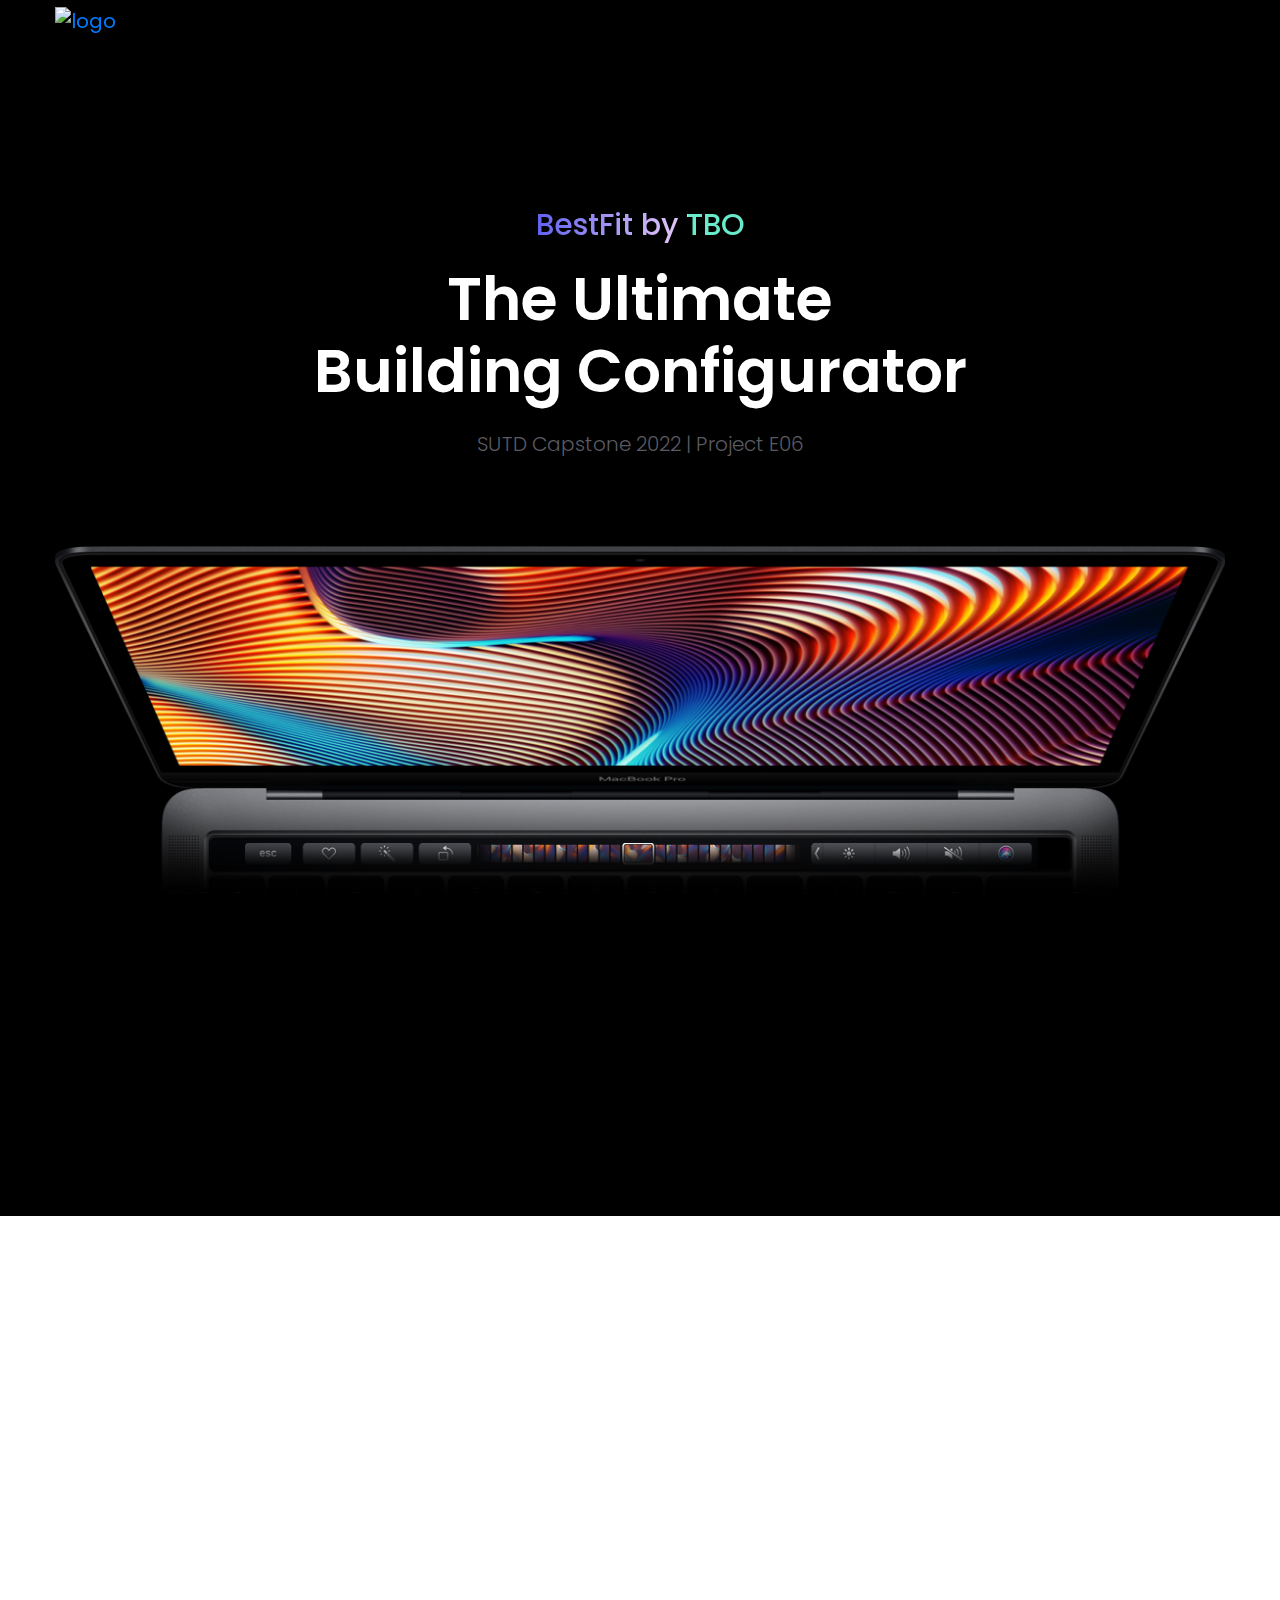
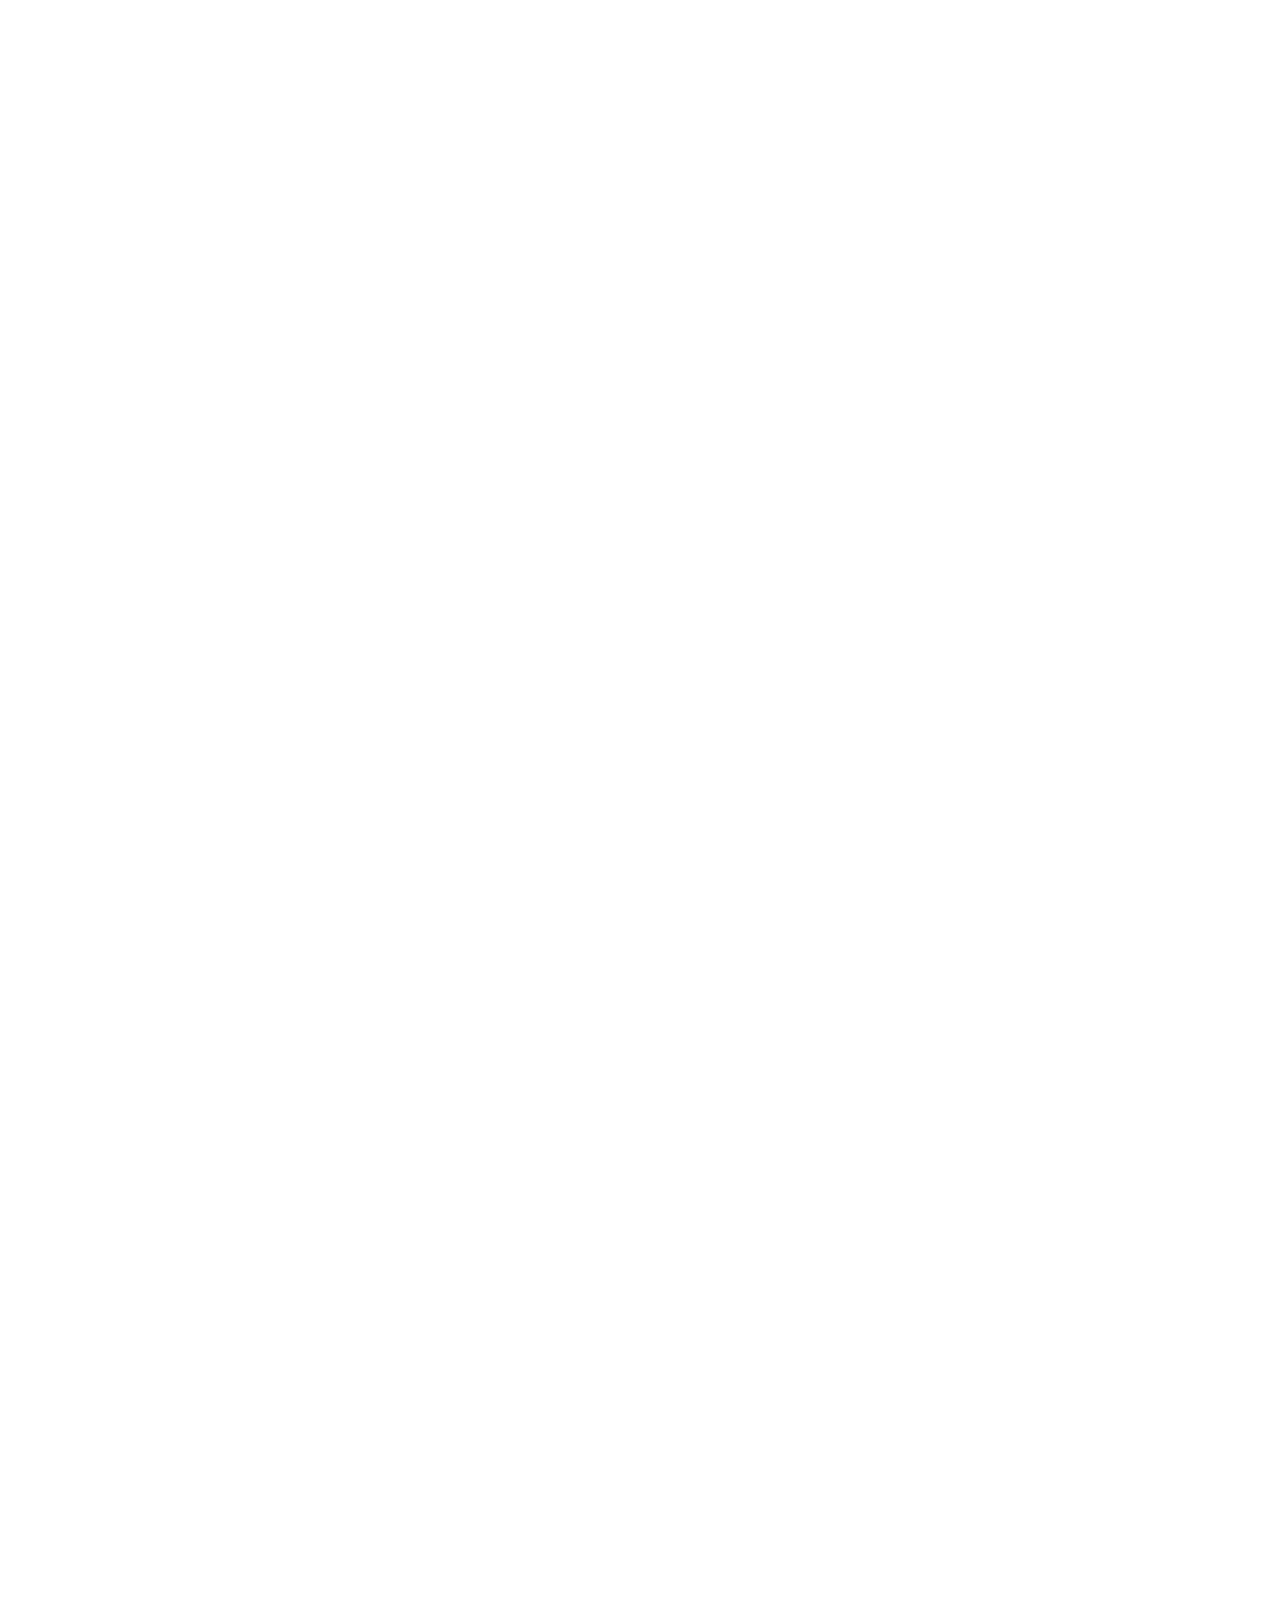
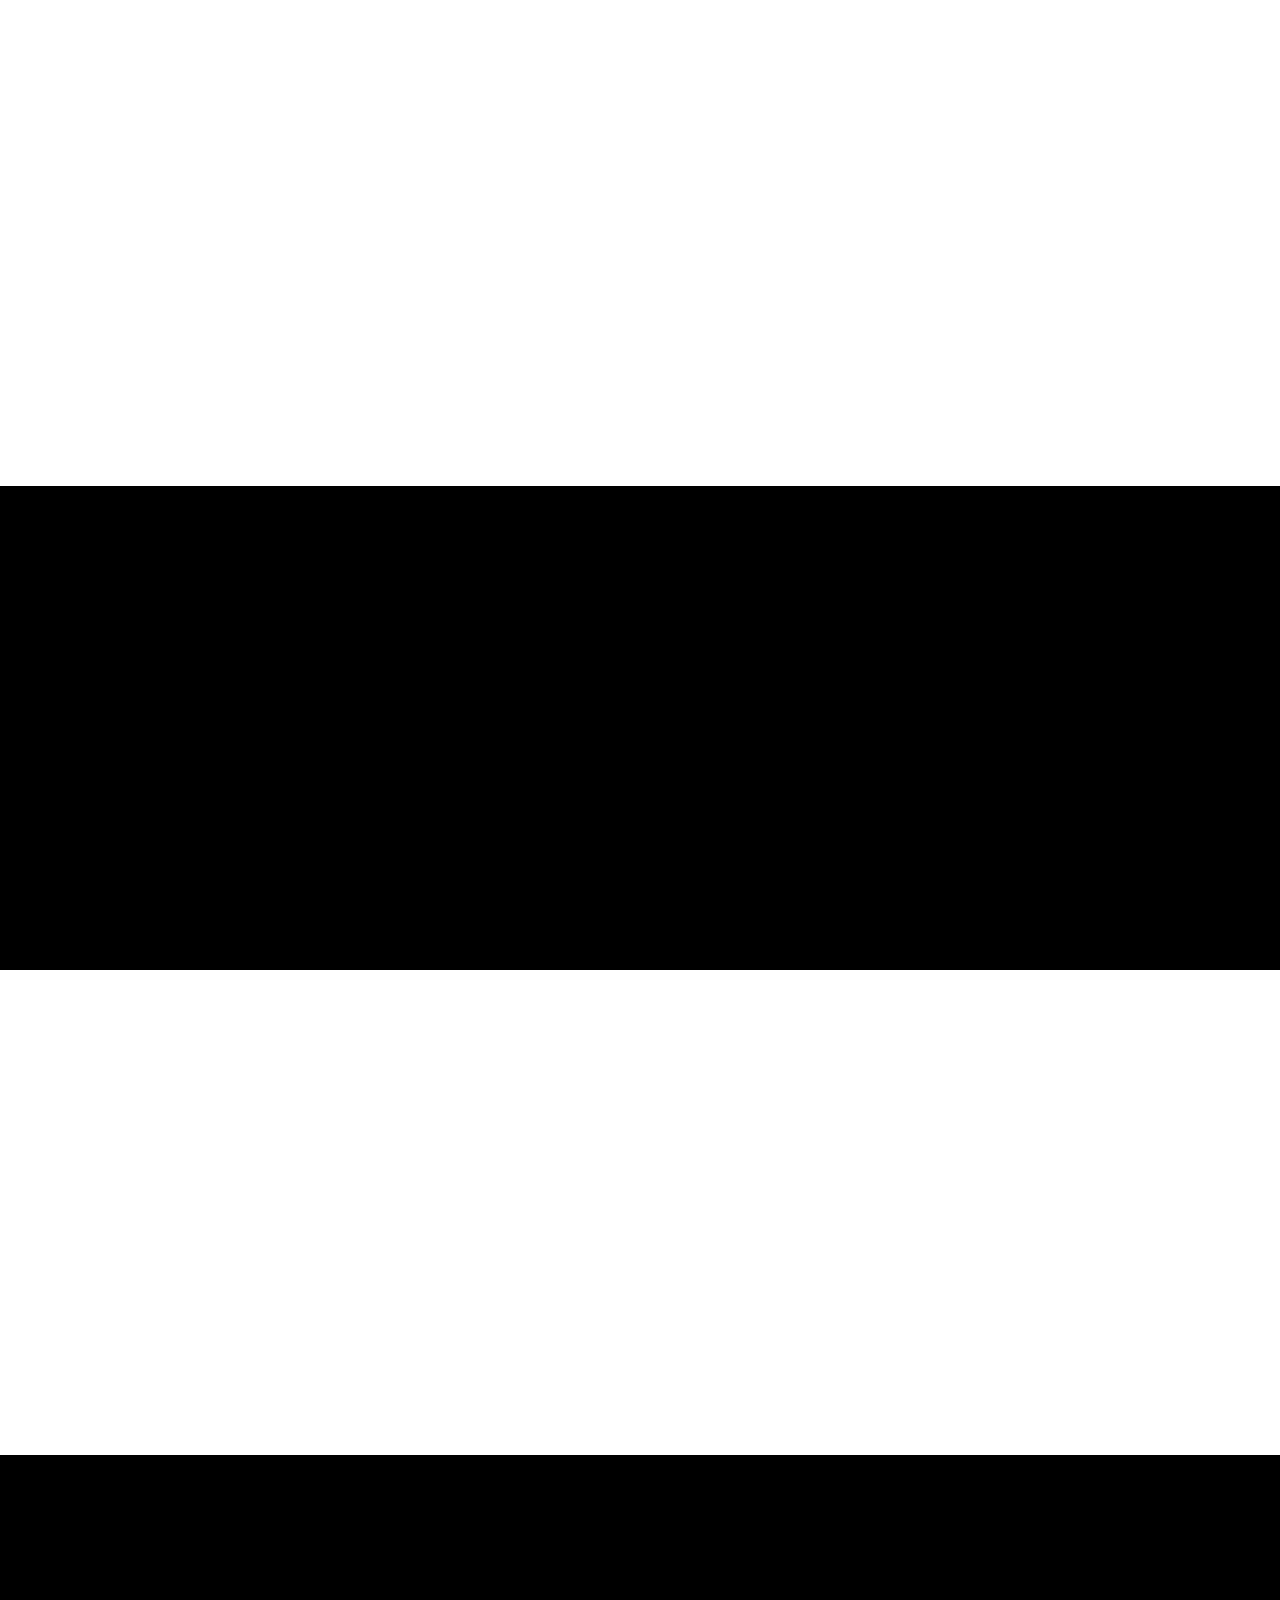
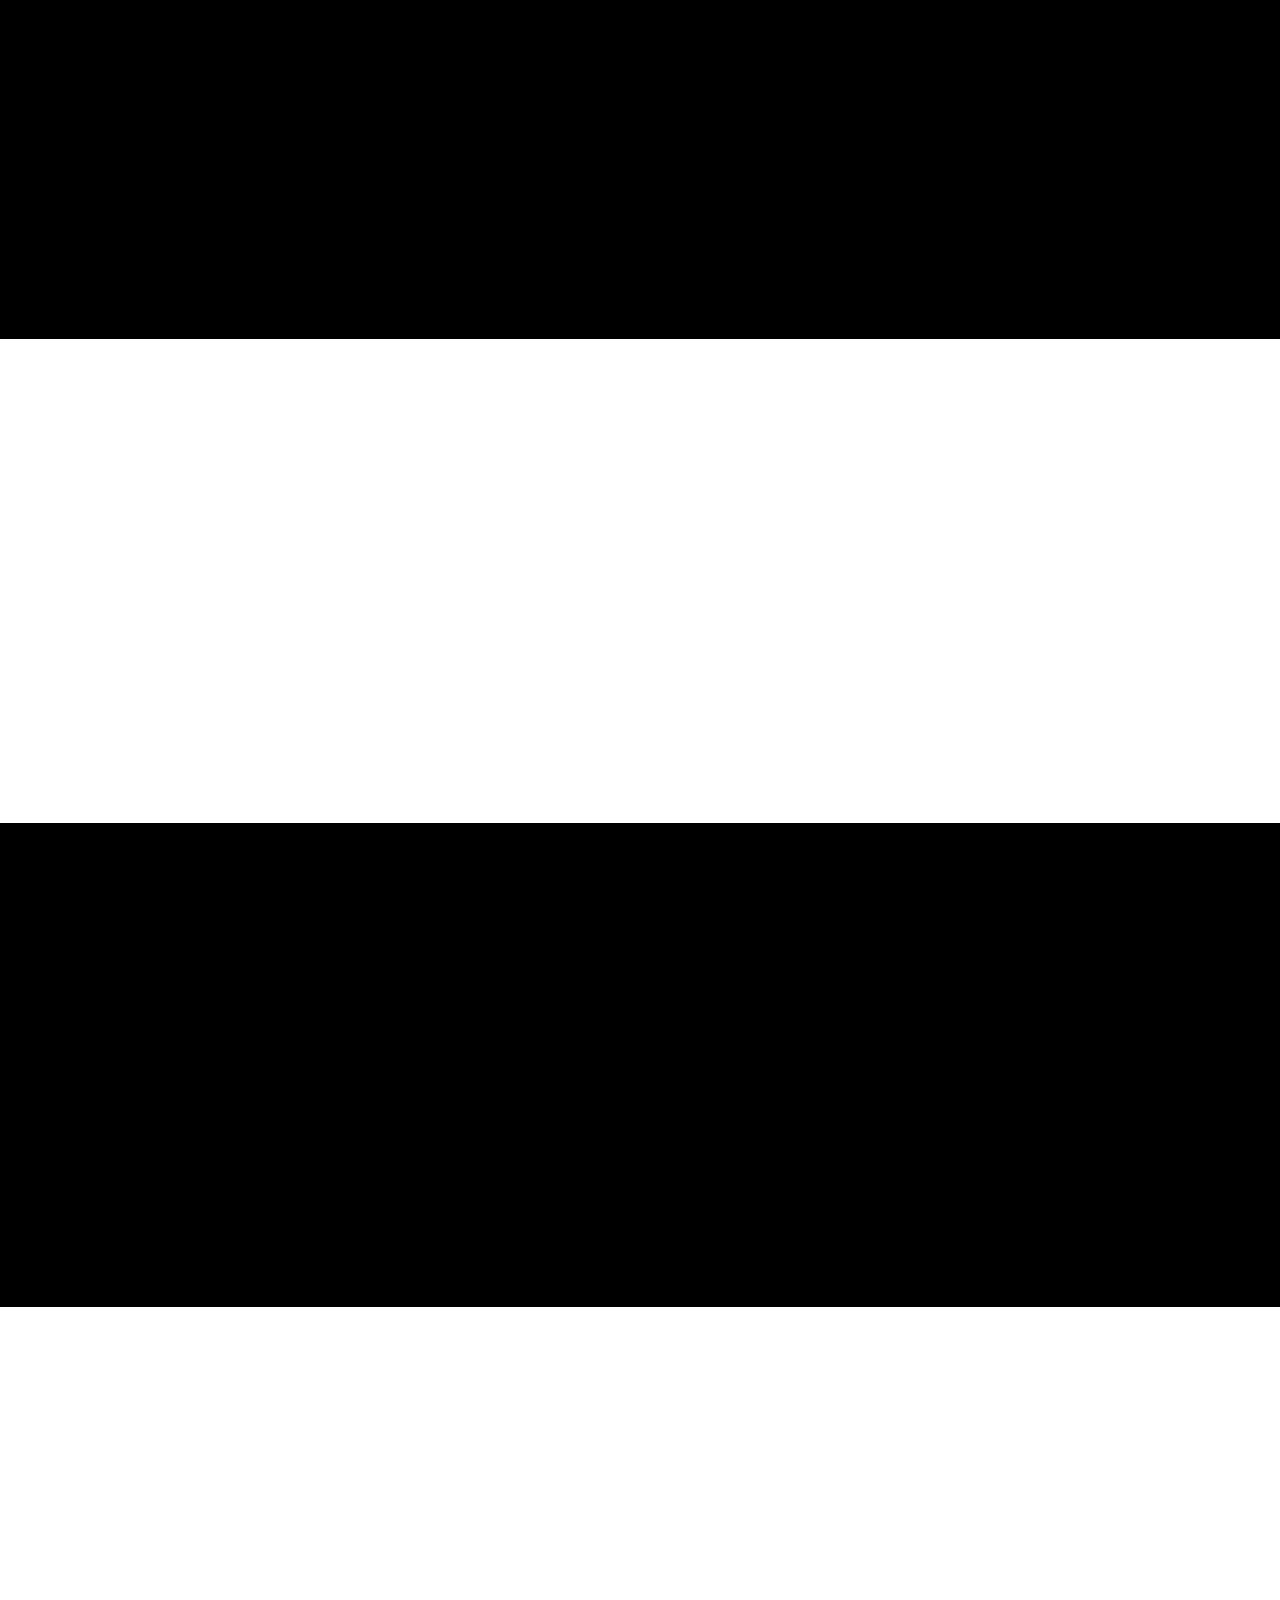
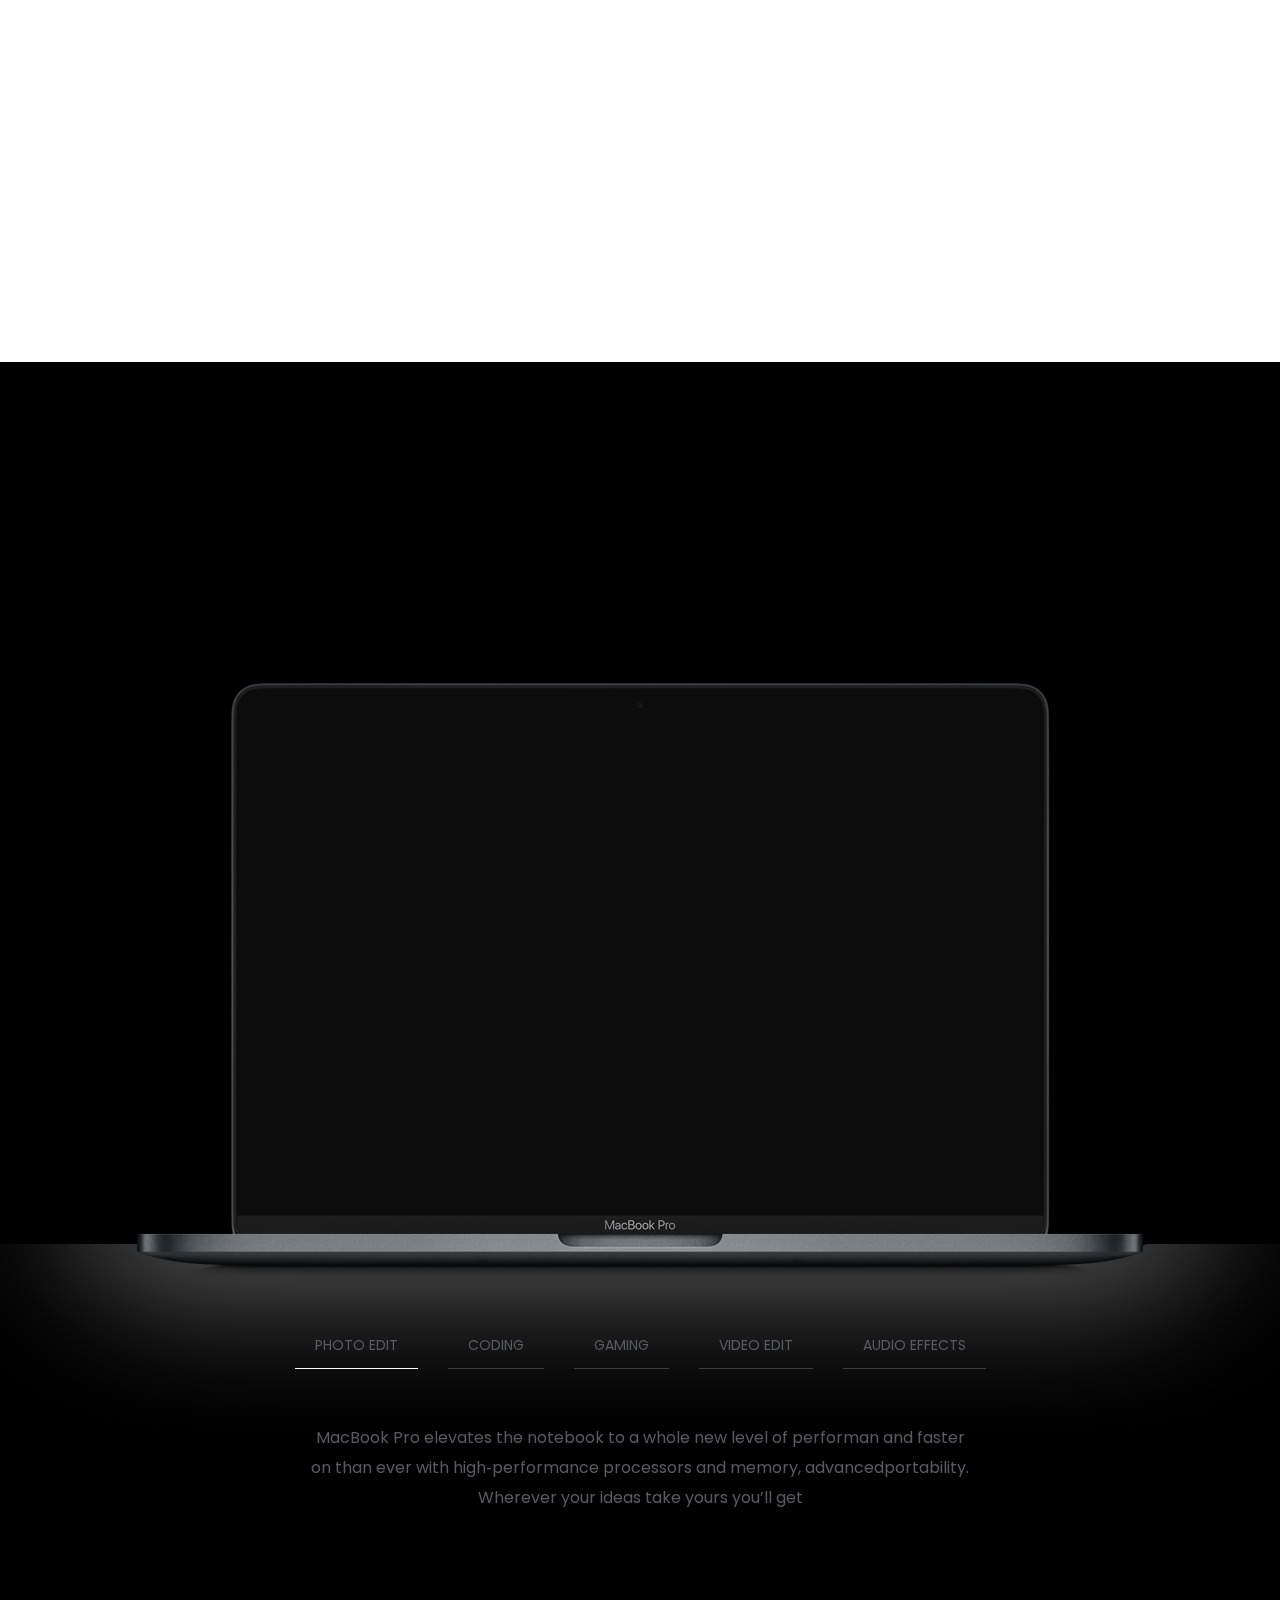
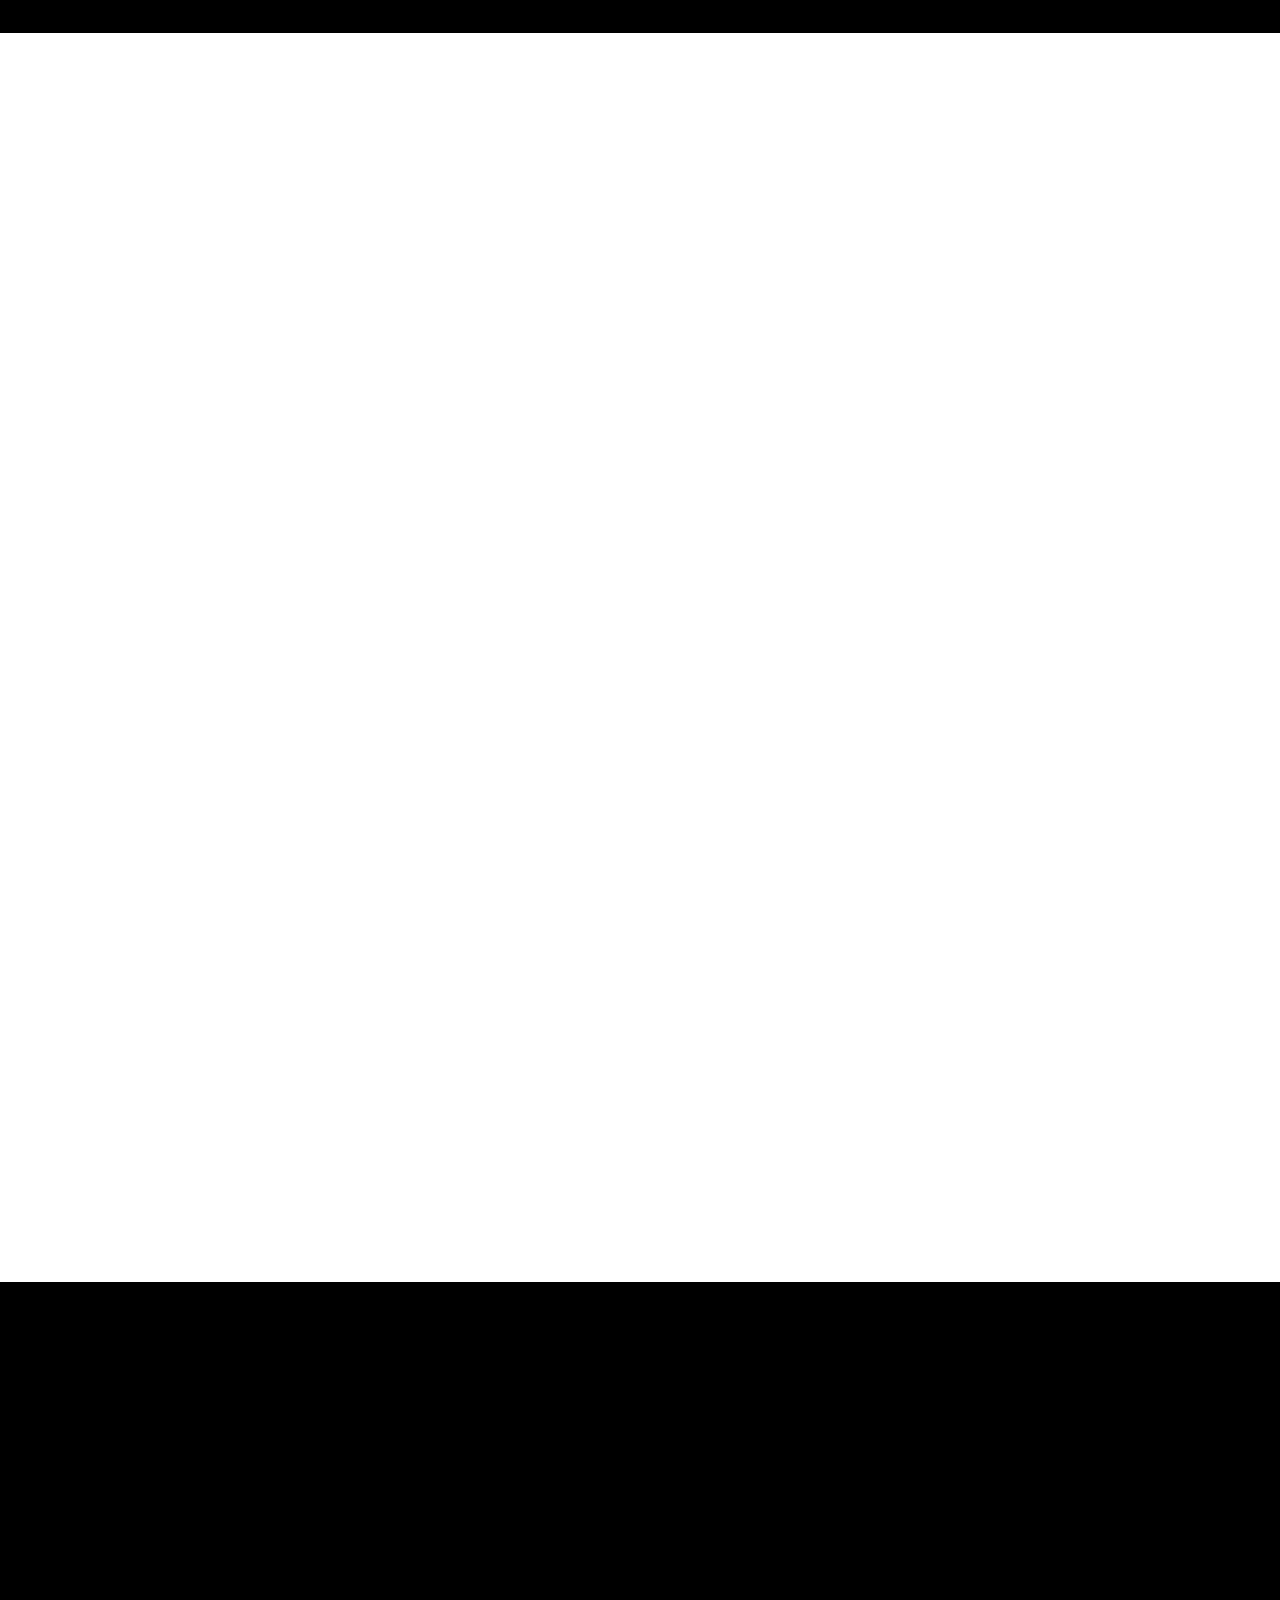
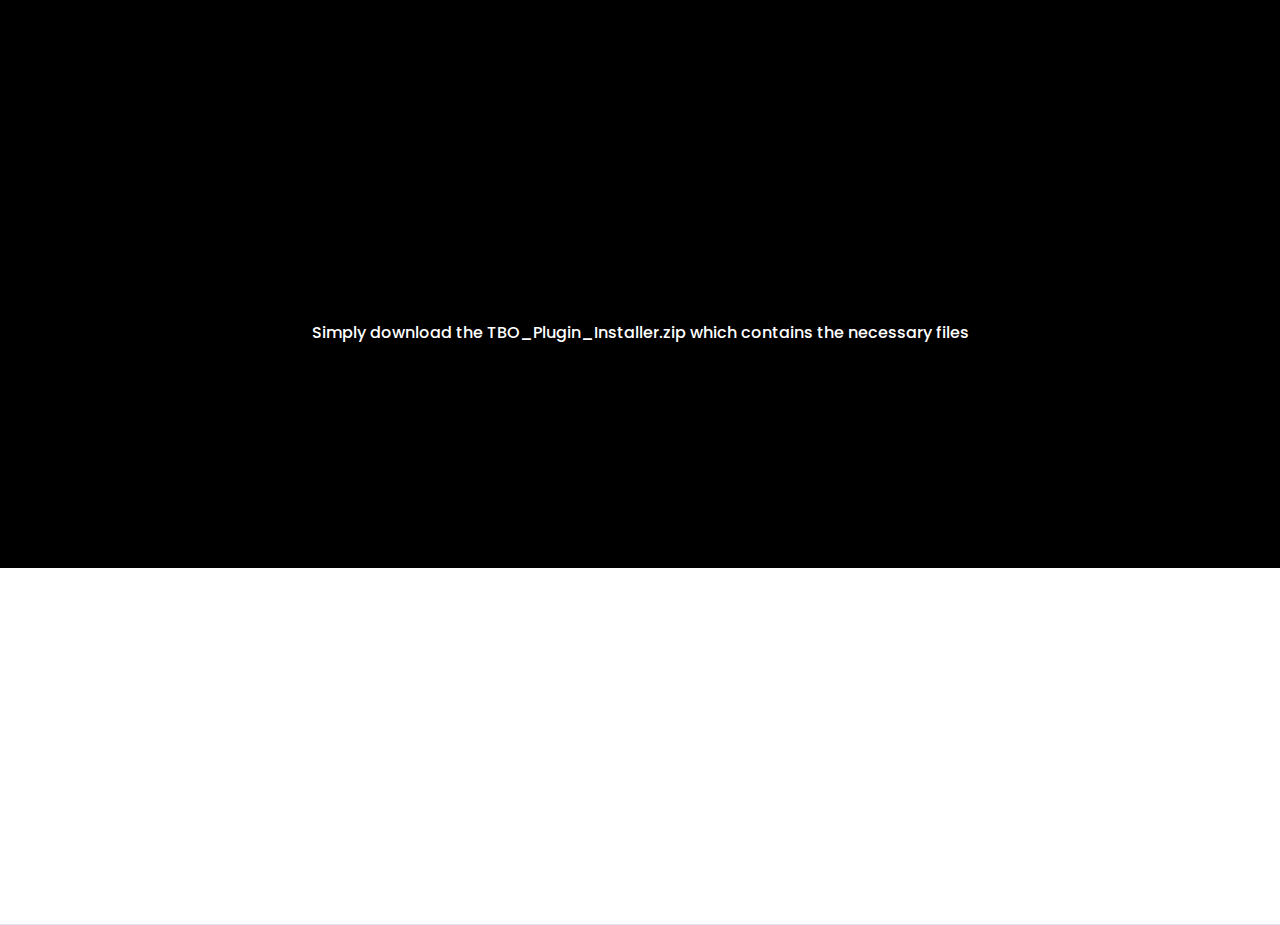
==== commit 1c3b14a6: "aniped" ====
--- a/home-product-dark.html
+++ b/home-product-dark.html
@@ -992,17 +992,26 @@
                         
 -->
 
-           <section class="product_features_area sec_pad">  
-                    <div class="container">
-                   
+           <section class="product_features_area">  
+               <style>
+                   div.sticky {
+  position: -webkit-sticky;
+  position: sticky;
+  top: 0px;
+}
+                   </style>
+                    <div class="sticky">
+             
         <canvas id="hero-lightpass" />
         <style>
         
 canvas {
-  position: fixed;
-  left: 50%;
-  top: 50%;
-  transform: translate(-50%, -50%);
+    height:inherit;
+    width: inherit;
+
+/*  left: 200%;*/
+/*  top: 50%;*/
+/*  transform: translate(-50%, -50%);*/
 /*
   max-width: 100vw;
   max-height: 100vh;
@@ -1011,22 +1020,25 @@
     max-width: 100%;
   max-height: 100%;
 }
-
         </style>
+    
         
         <script>const html = document.documentElement;
 const canvas = document.getElementById("hero-lightpass");
 const context = canvas.getContext("2d");
             
-const frameCount =148;
-//const frameCount =218;
+//const frameCount =148;
+const frameCount =218;
+//const currentFrame = index => (
+//  `https://www.apple.com/105/media/us/airpods-pro/2019/1299e2f5_9206_4470_b28e_08307a42f19b/anim/sequence/large/01-hero-lightpass/${index.toString().padStart(4, '0')}.jpg`
+//)
+
 const currentFrame = index => (
-  `https://www.apple.com/105/media/us/airpods-pro/2019/1299e2f5_9206_4470_b28e_08307a42f19b/anim/sequence/large/01-hero-lightpass/${index.toString().padStart(4, '0')}.jpg`
+  `https://raw.githubusercontent.com/sl194/tbo_website/master/img/dark-product/Ani_Pedes_Jpg/Ani_Ped${index.toString()}.jpg`
 )
 
 //const currentFrame = index => (
-//  `https://sutdapac-my.sharepoint.com/:f:/g/personal/sharmayne_lim_mymail_sutd_edu_sg/EqPI3AmifAVIqDBdU8aQ088BAjx4LlWEoEBUuOS_syMr0Q?e=dYTC3P/${index.toString().padStart(7, '0')}.jpg`
-//)
+//`https://raw.githubusercontent.com/sl194/tbo_website/master/img/dark-product/Ani_Pedes_Jpg/Plan_${index.toString()}.jpg`)
 
 
 const preloadImages = () => {
@@ -1038,11 +1050,11 @@
 
 const img = new Image()
 img.src = currentFrame(1);
-//canvas.width=2972;
-//canvas.height=1500;
+canvas.width=2972;
+canvas.height=1500;
             
-canvas.width=1158;
-canvas.height=750;
+//canvas.width=1158;
+//canvas.height=750;
             
                         
 img.onload=function(){
@@ -1108,6 +1120,7 @@
                         </li>
                     </ul>
 -->
+<!--
              <section class="product_features_area sec_pad">
             <div class="container">
                 <div class="row">
@@ -1159,6 +1172,9 @@
                 </div>
             </div>
         </section>
+-->
+    
+    
         <section class="product_multitask_area sec_pad">
             <div class="container">
                 <div class="performance_title text-center">
--- a/css/style.css
+++ b/css/style.css
@@ -23151,7 +23151,7 @@
 .product_features_area p {
   font-size: 16px;
   color: #5a5b62;
-  margin-bottom: 0;
+  margin-bottom:0;
 }
 
 .macbook_body {
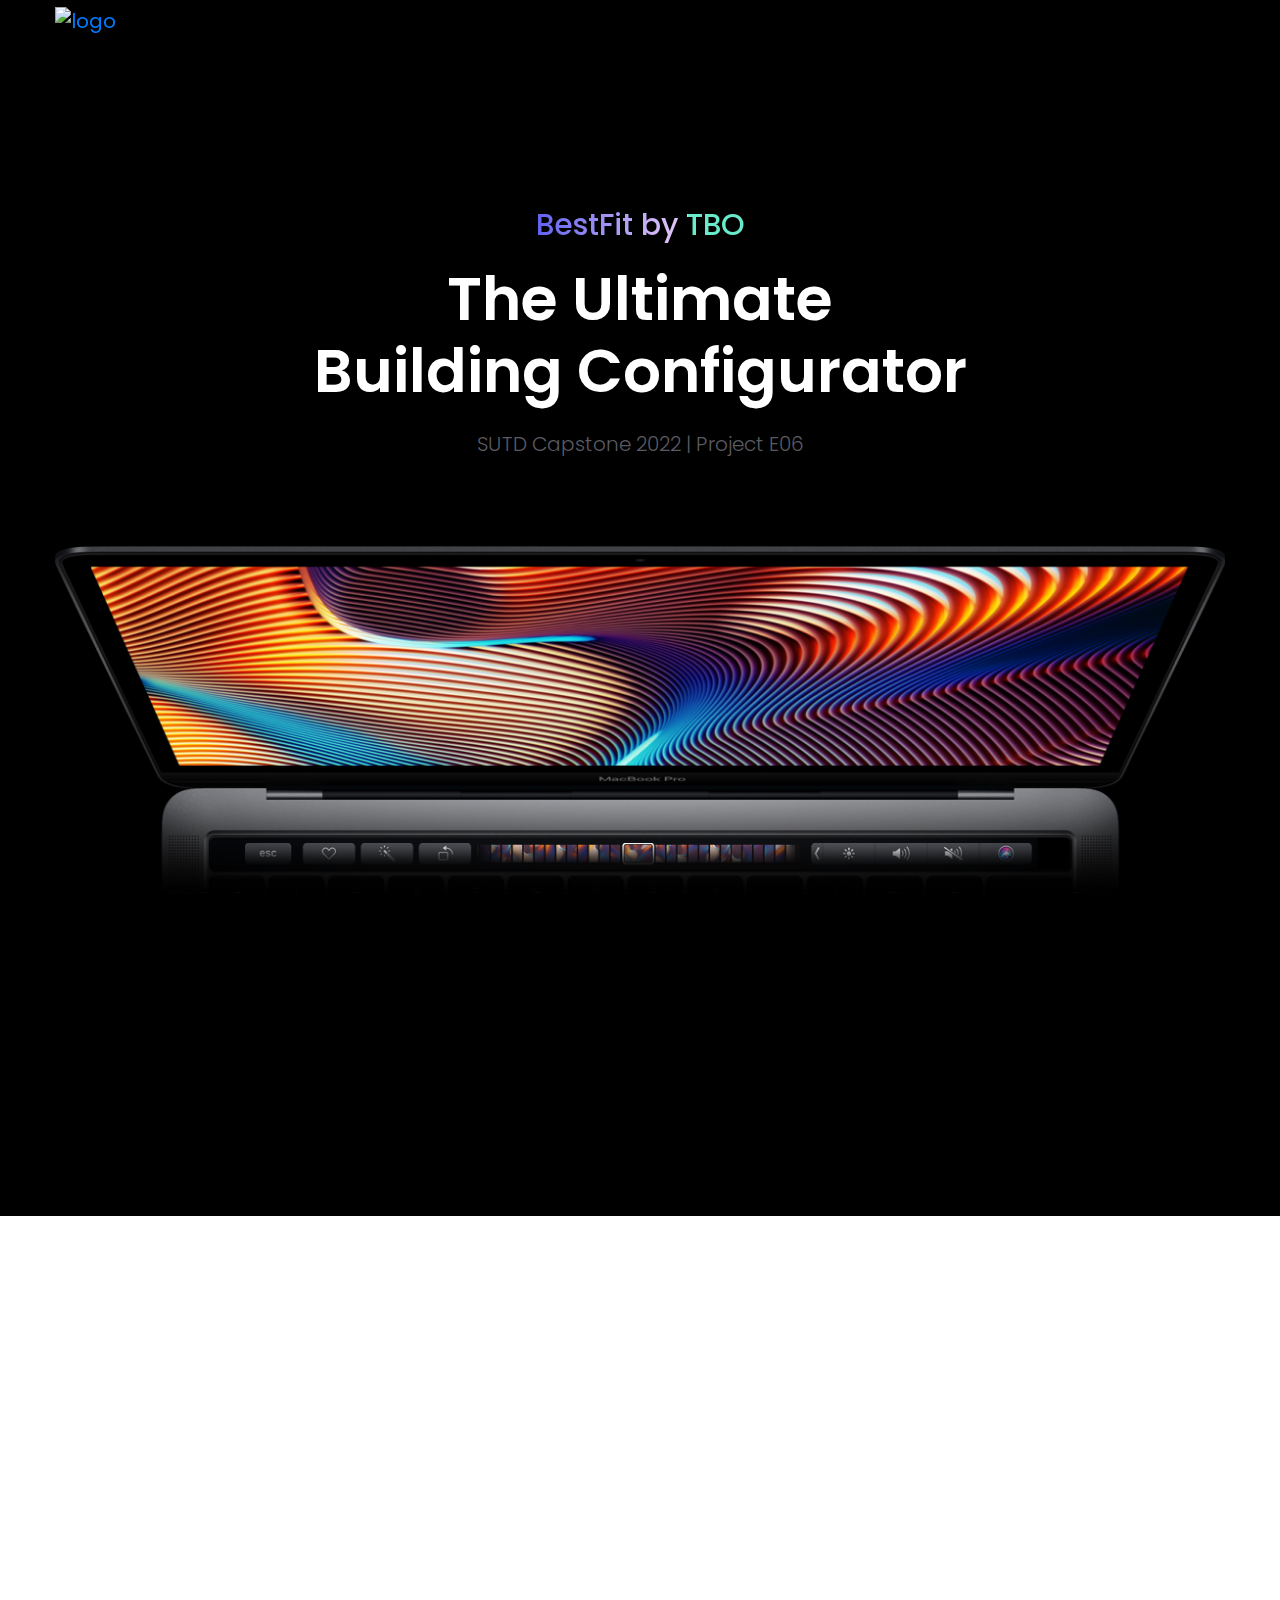
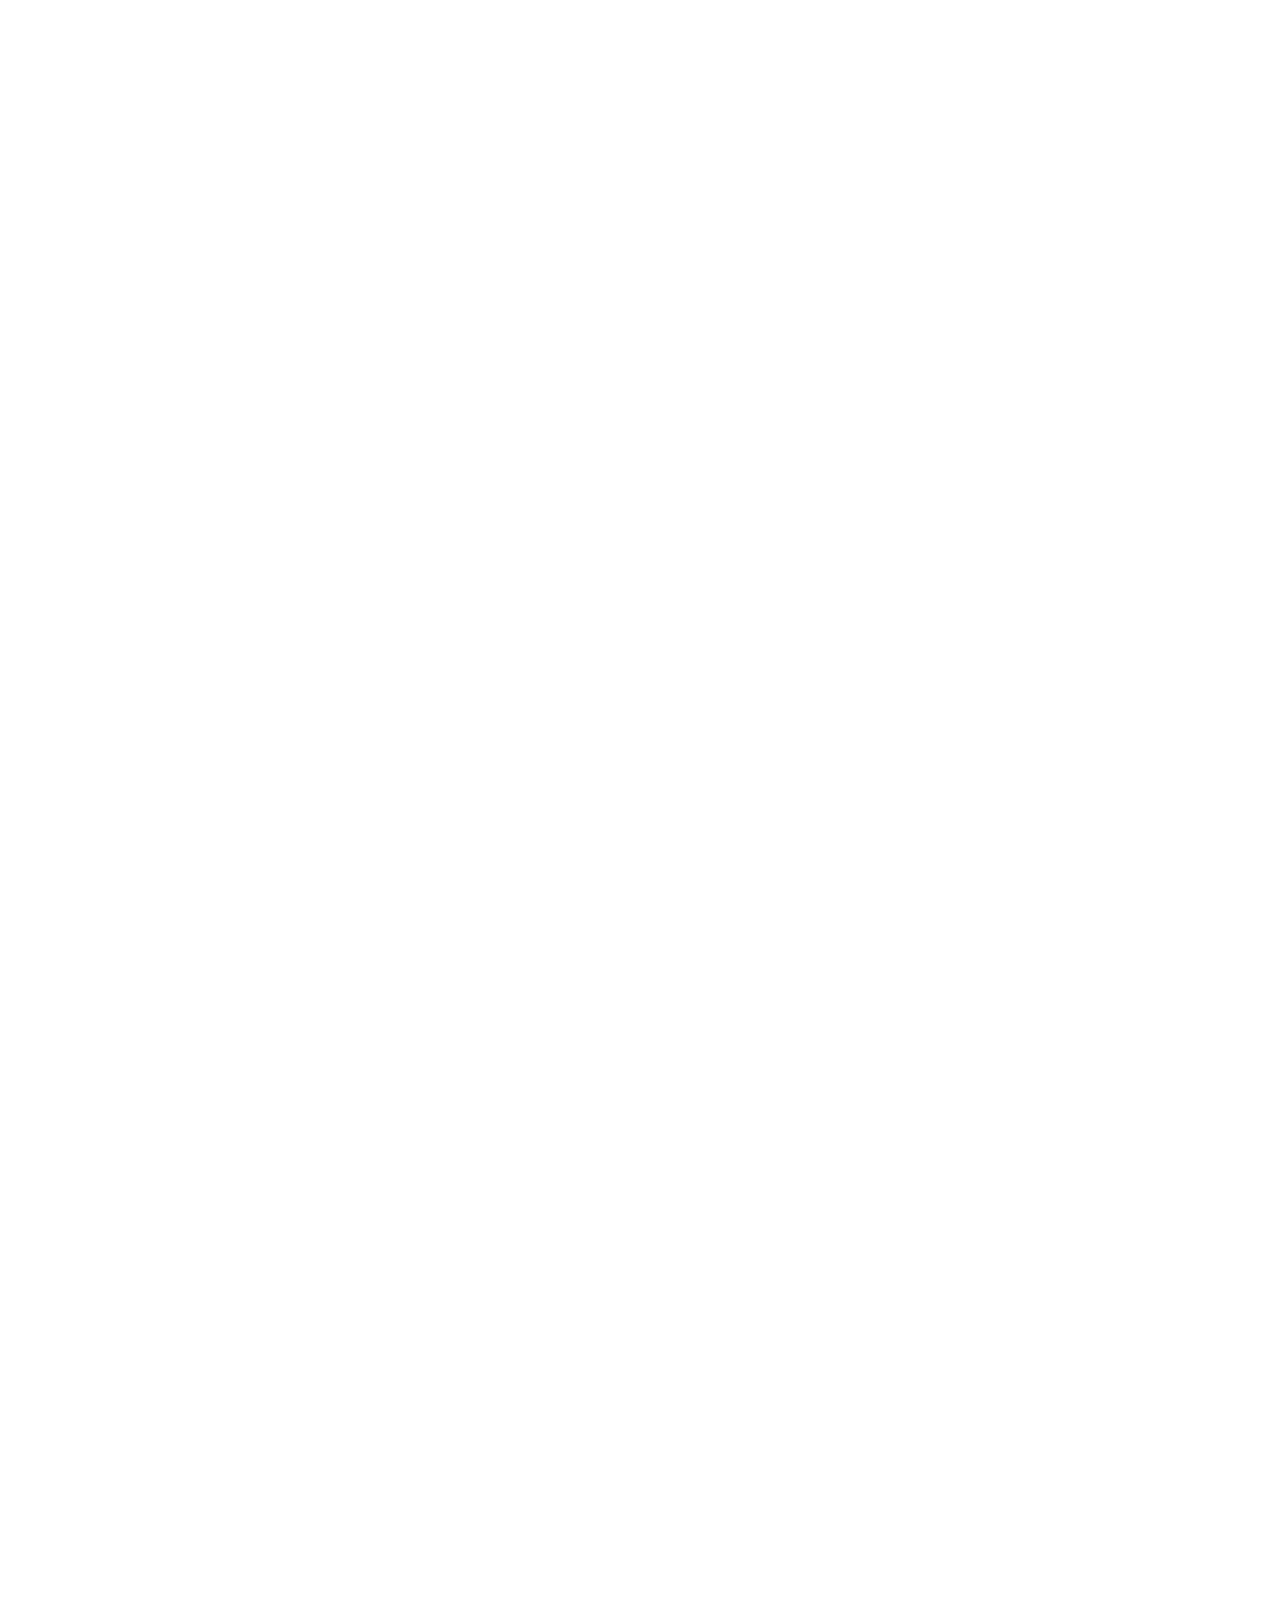
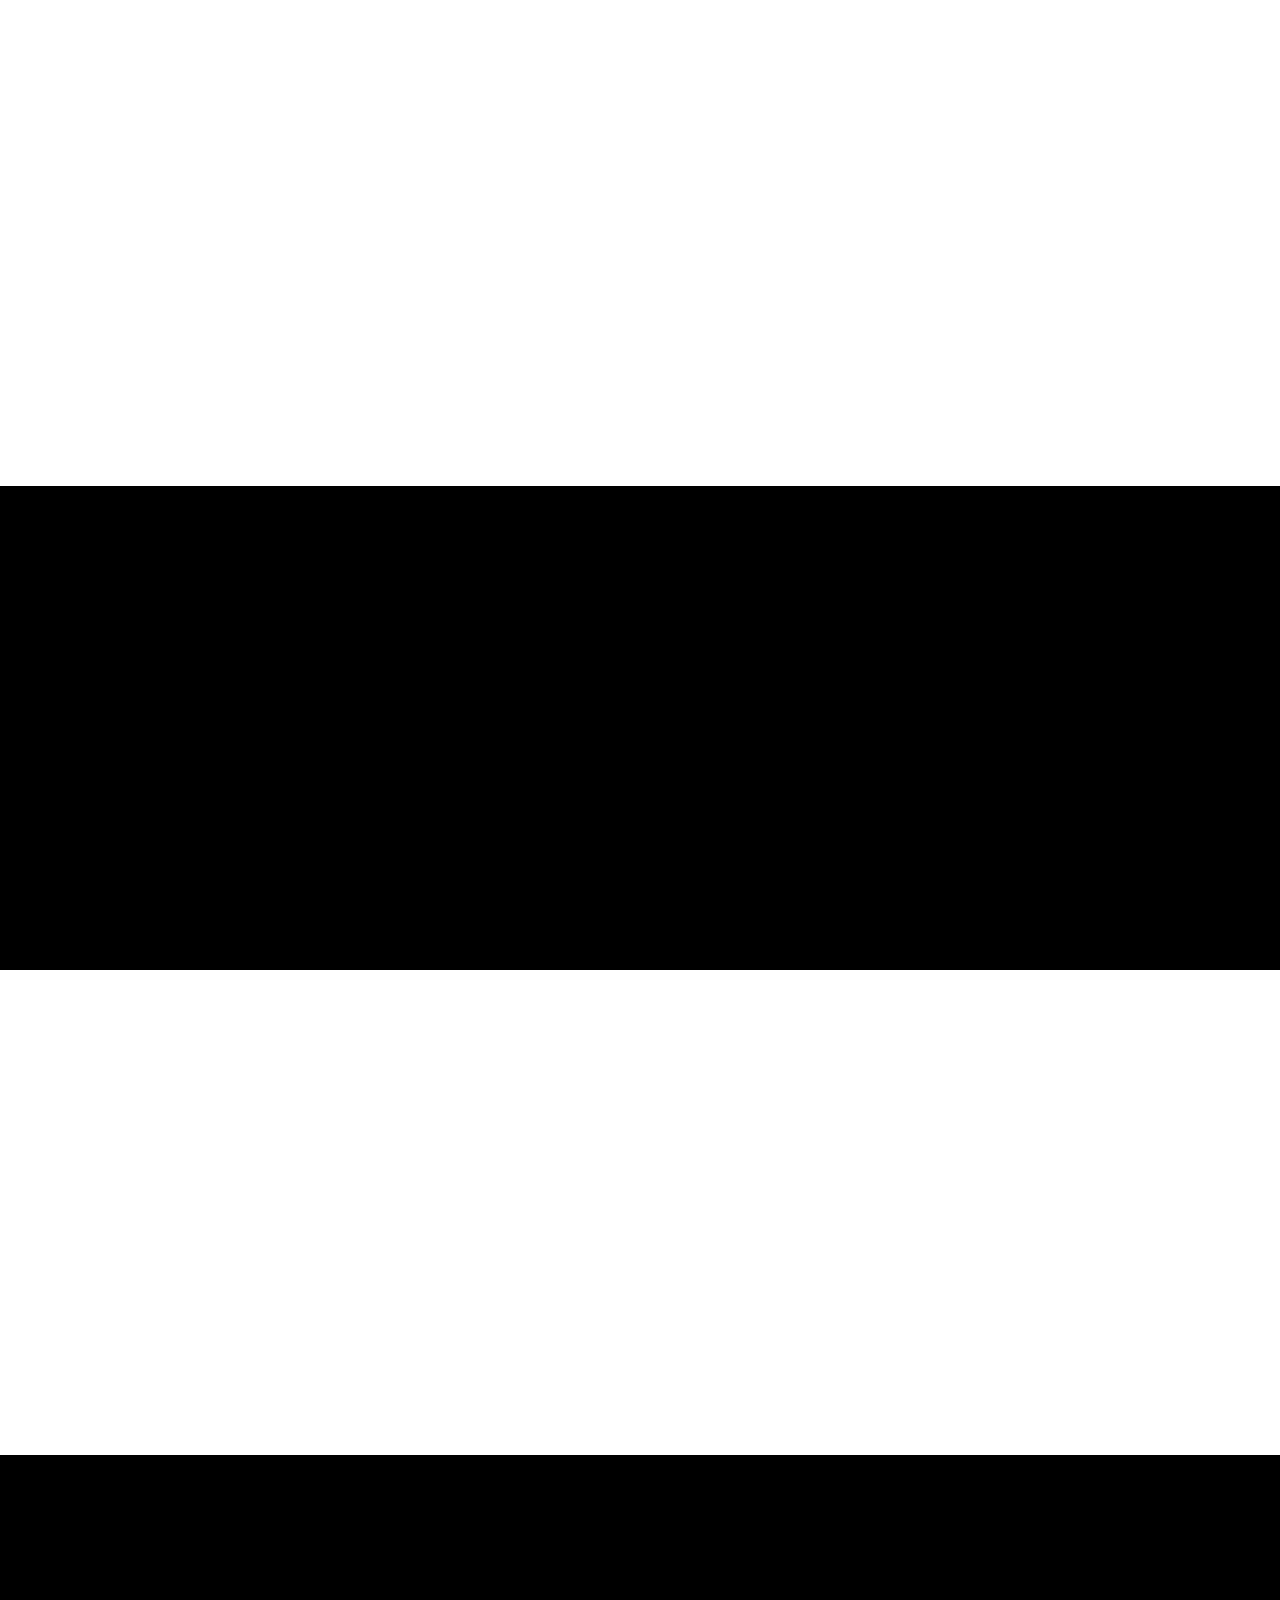
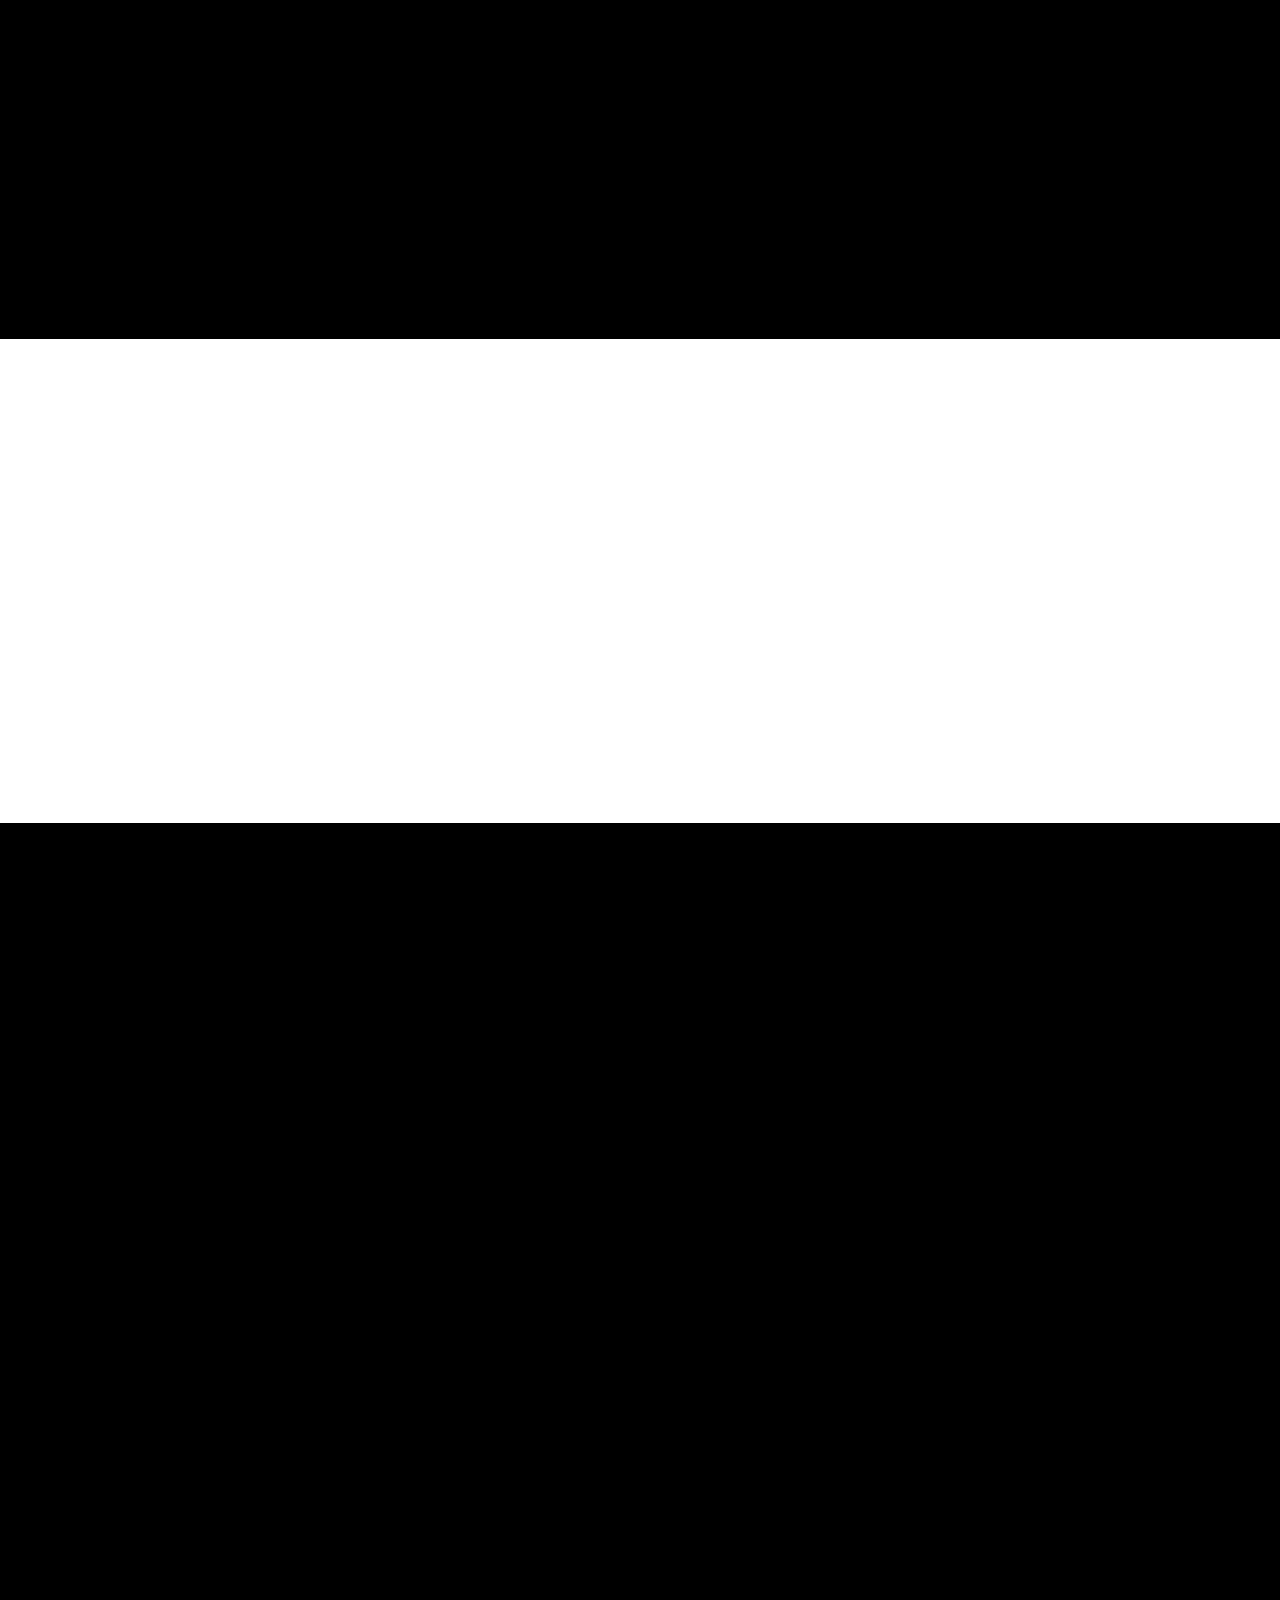
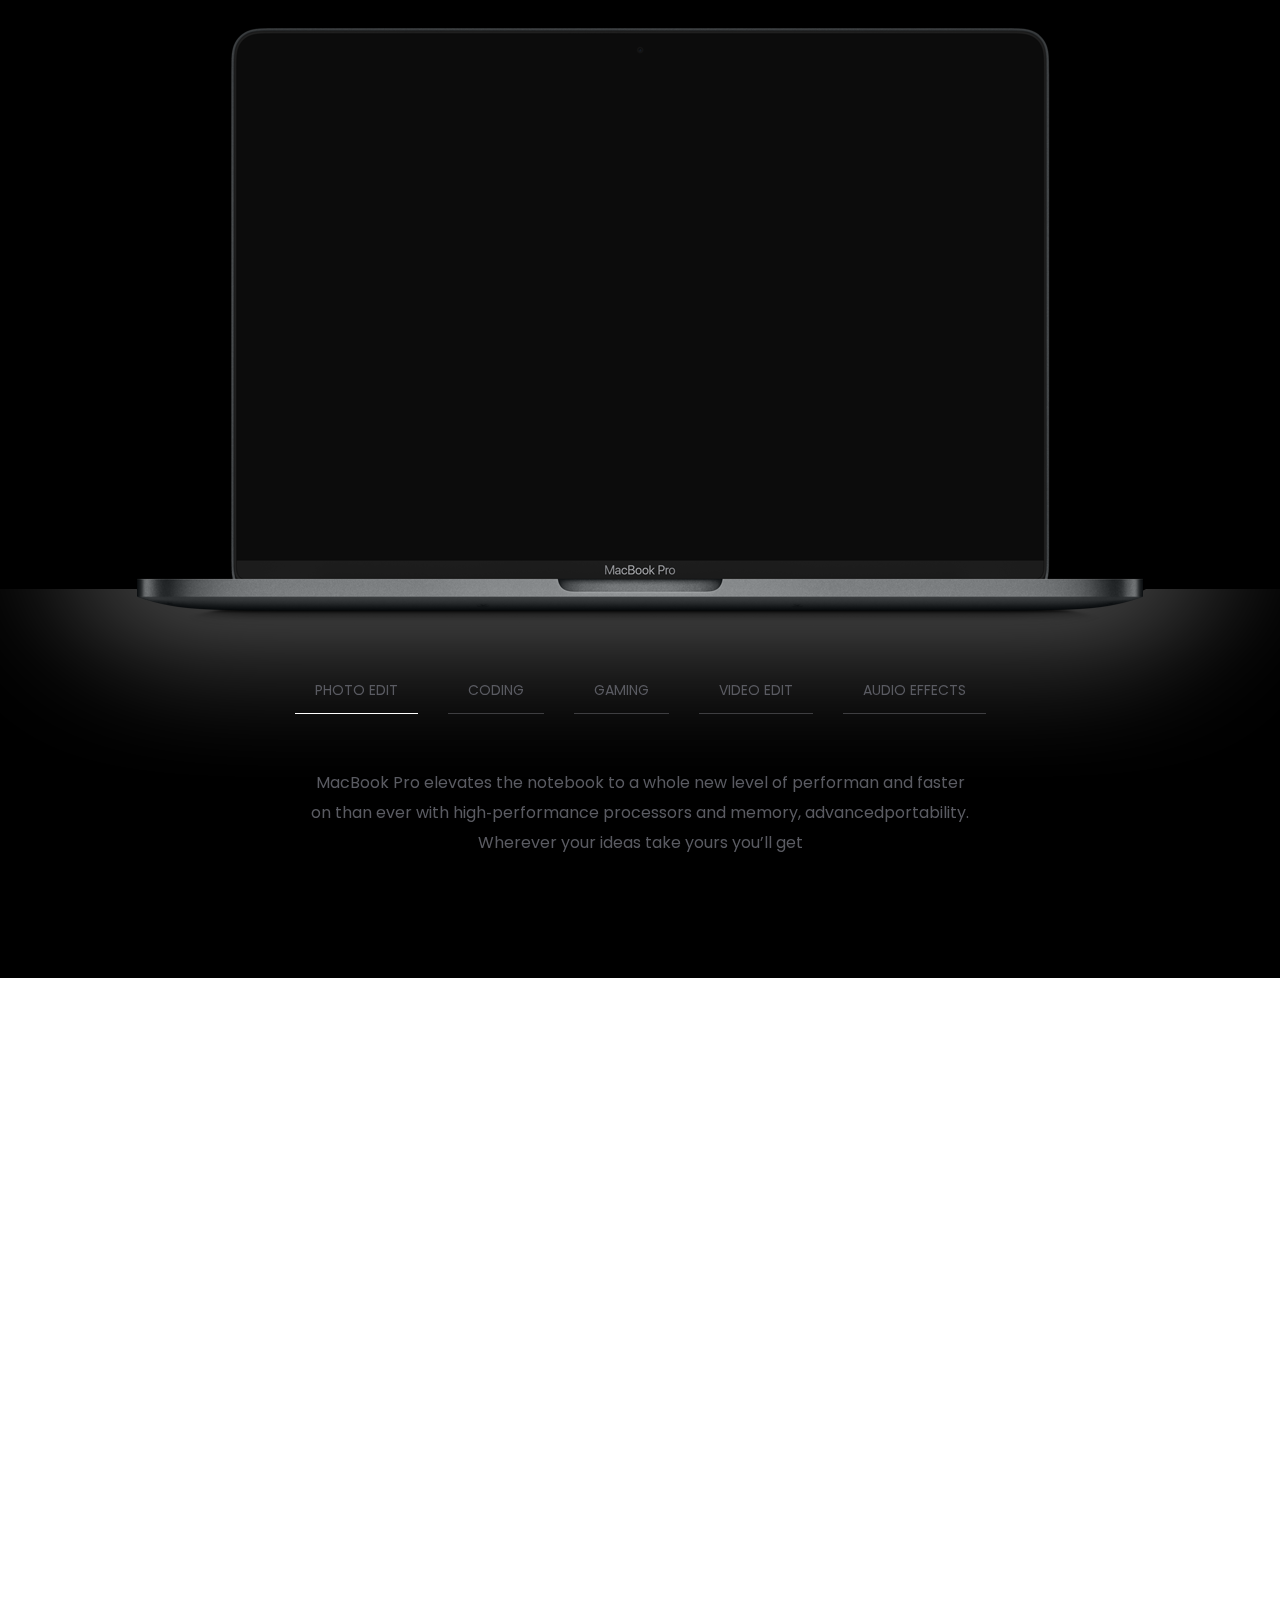
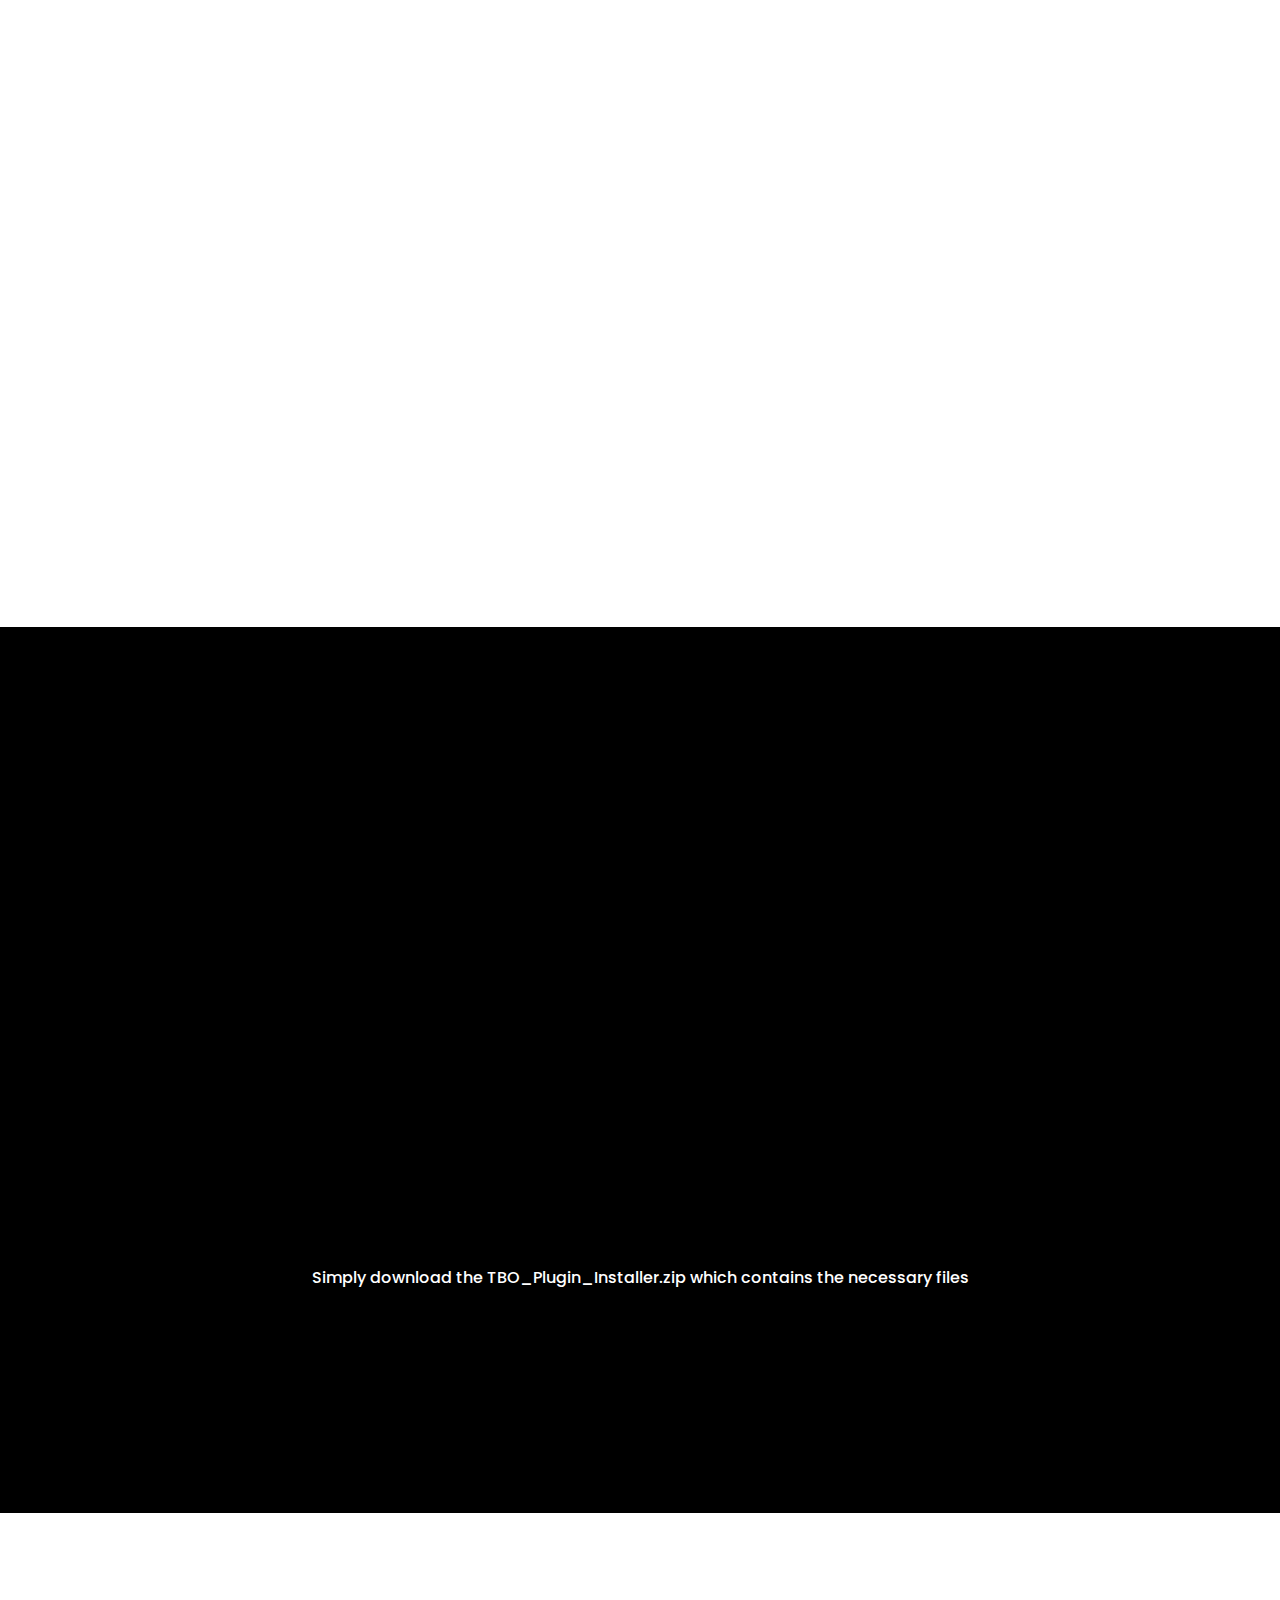
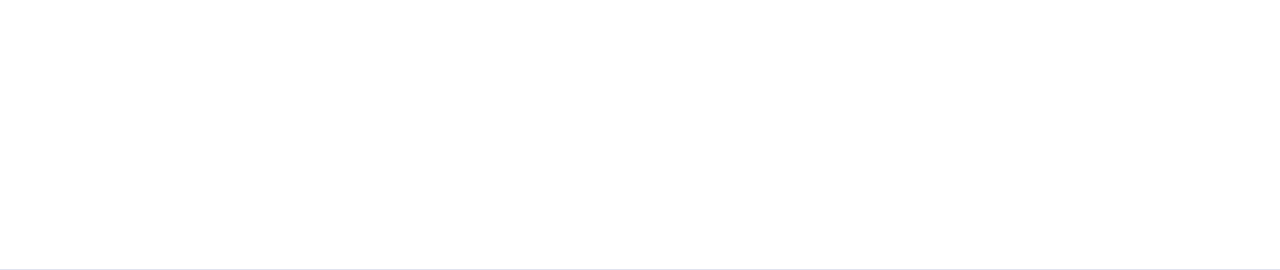
==== commit 48644f33: "batch files renaming" ====
--- a/home-product-dark.html
+++ b/home-product-dark.html
@@ -995,8 +995,8 @@
            <section class="product_features_area">  
                <style>
                    div.sticky {
-  position: -webkit-sticky;
-  position: sticky;
+/*  position: -webkit-sticky;*/
+  position: fixed;
   top: 0px;
 }
                    </style>
@@ -1028,17 +1028,18 @@
 const context = canvas.getContext("2d");
             
 //const frameCount =148;
-const frameCount =218;
+//const frameCount =218;
+const frameCount =321;
 //const currentFrame = index => (
 //  `https://www.apple.com/105/media/us/airpods-pro/2019/1299e2f5_9206_4470_b28e_08307a42f19b/anim/sequence/large/01-hero-lightpass/${index.toString().padStart(4, '0')}.jpg`
 //)
 
+//const currentFrame = index => (
+//  `https://raw.githubusercontent.com/sl194/tbo_website/master/img/dark-product/Ani_Pedes_Jpg/${index.toString()}.jpg`
+//)
+
 const currentFrame = index => (
-  `https://raw.githubusercontent.com/sl194/tbo_website/master/img/dark-product/Ani_Pedes_Jpg/Ani_Ped${index.toString()}.jpg`
-)
-
-//const currentFrame = index => (
-//`https://raw.githubusercontent.com/sl194/tbo_website/master/img/dark-product/Ani_Pedes_Jpg/Plan_${index.toString()}.jpg`)
+`https://raw.githubusercontent.com/sl194/tbo_website/master/img/dark-product/Ani_Fly_Jpg/${index.toString()}.jpg`)
 
 
 const preloadImages = () => {
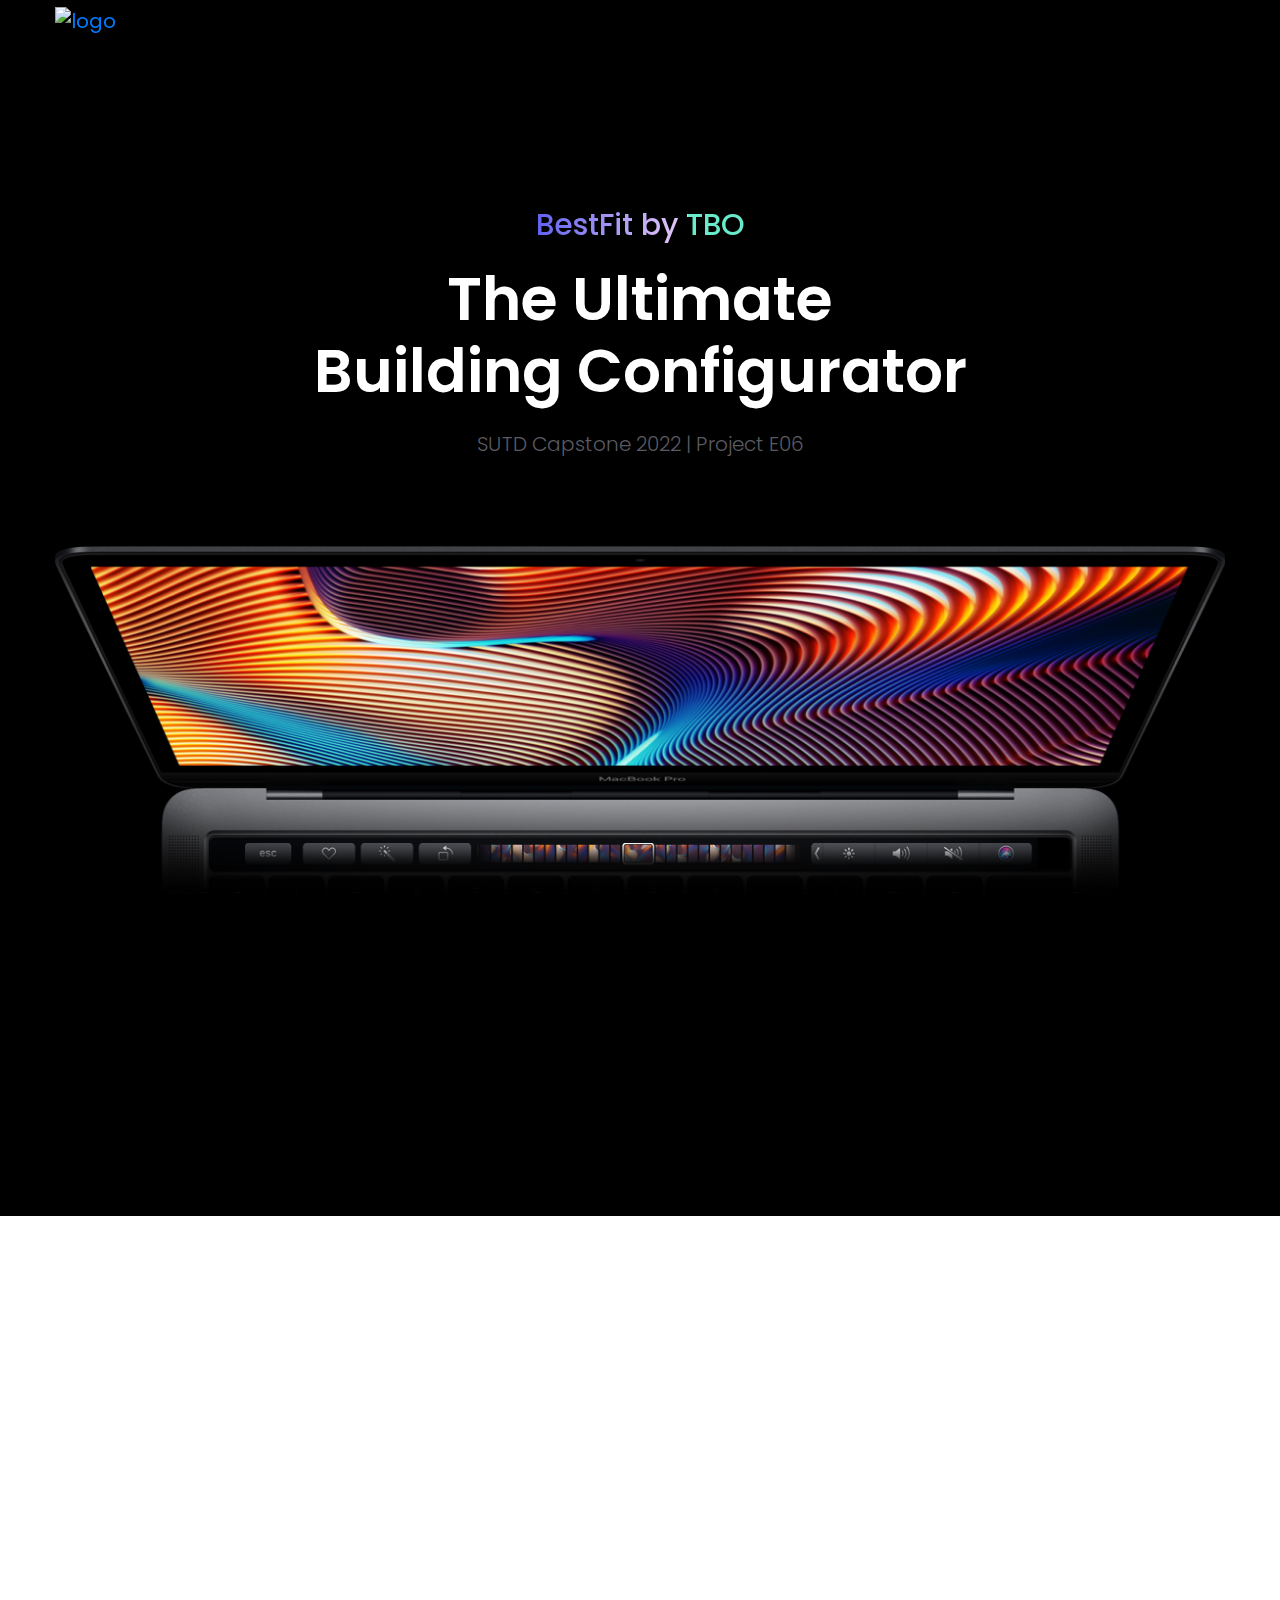
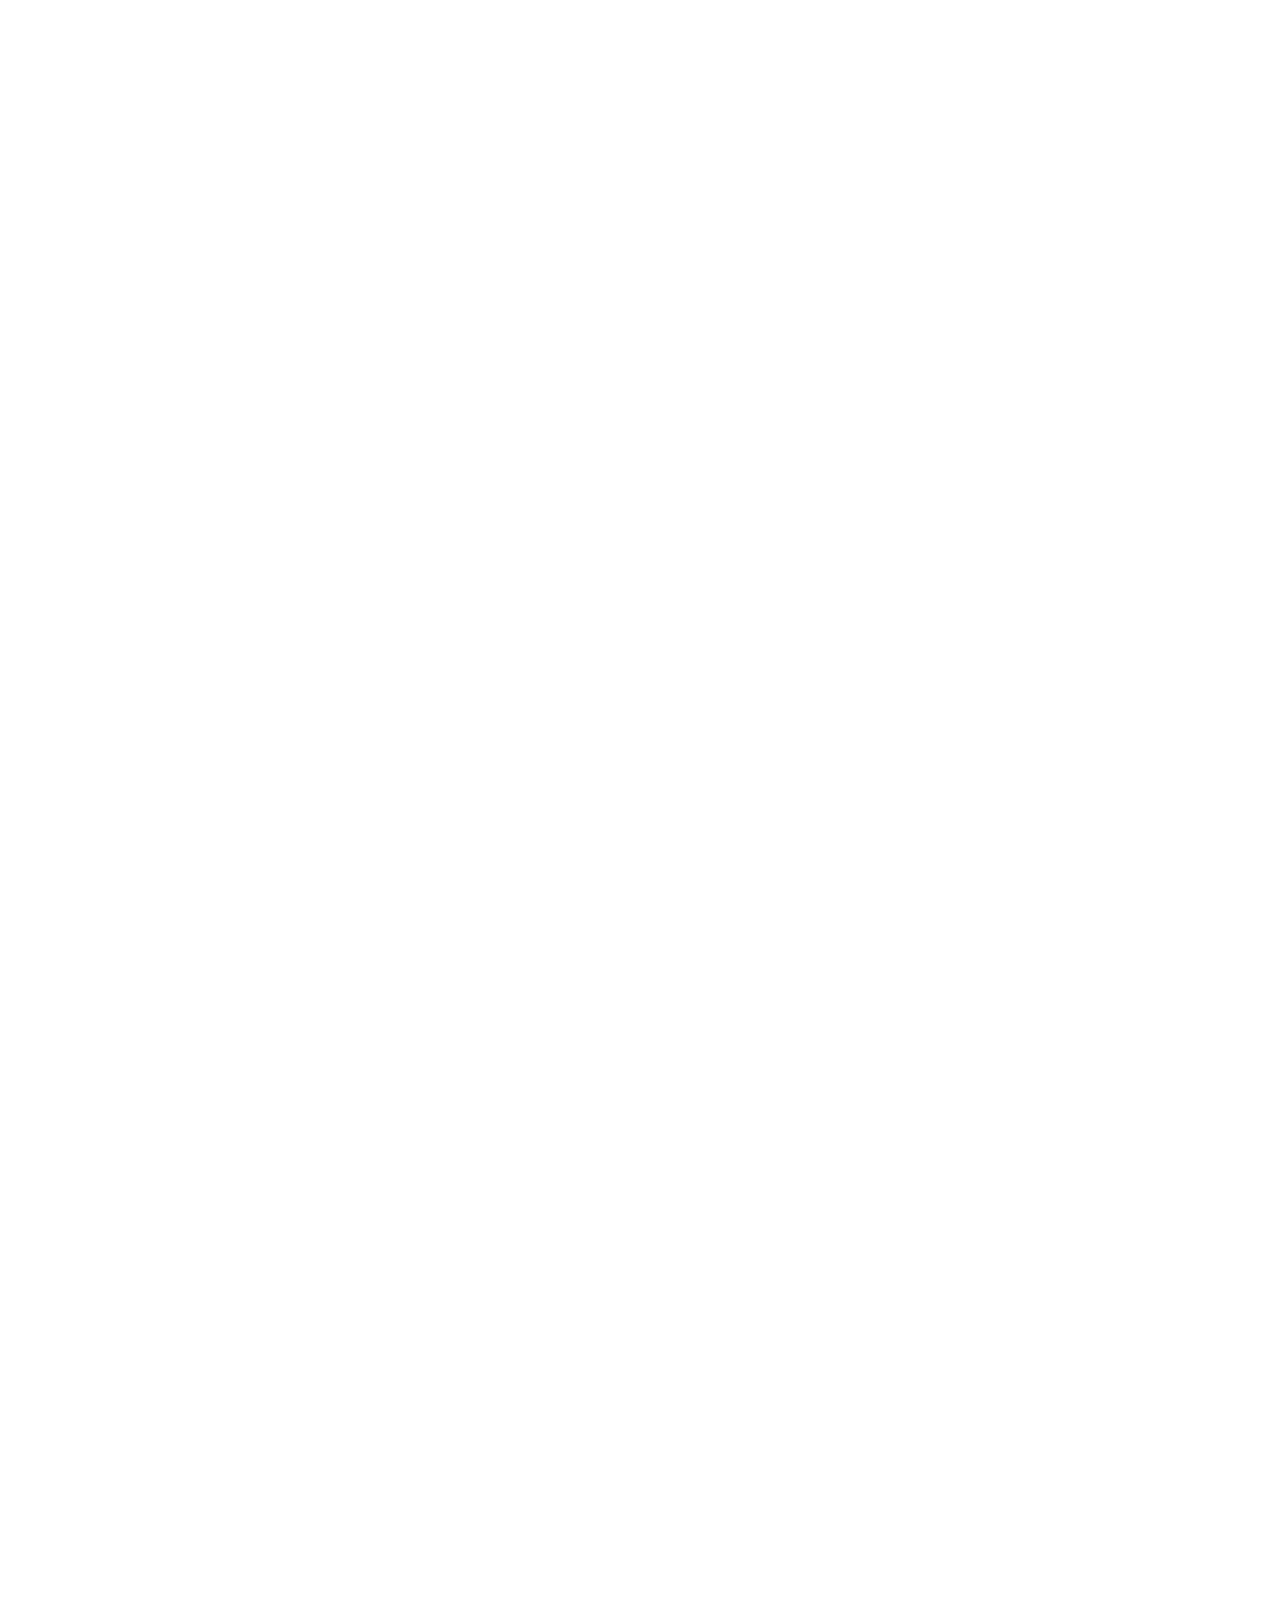
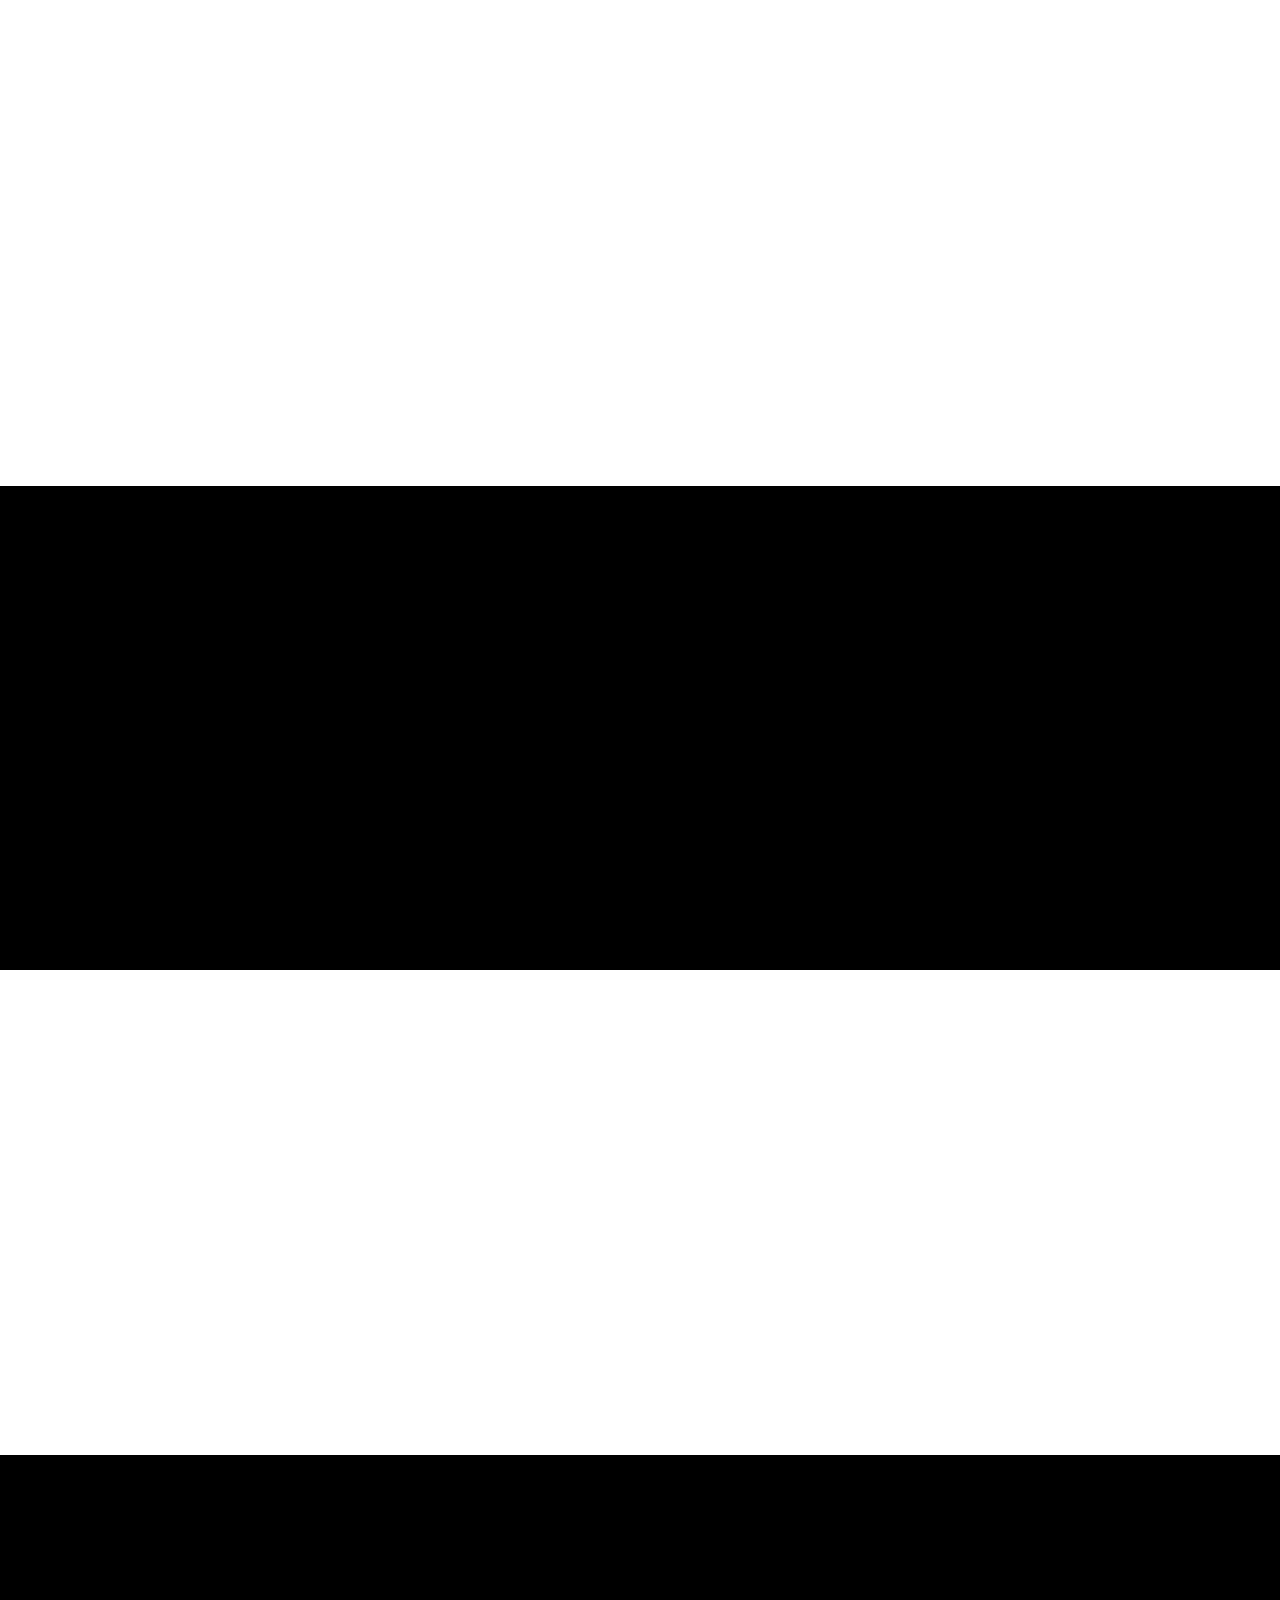
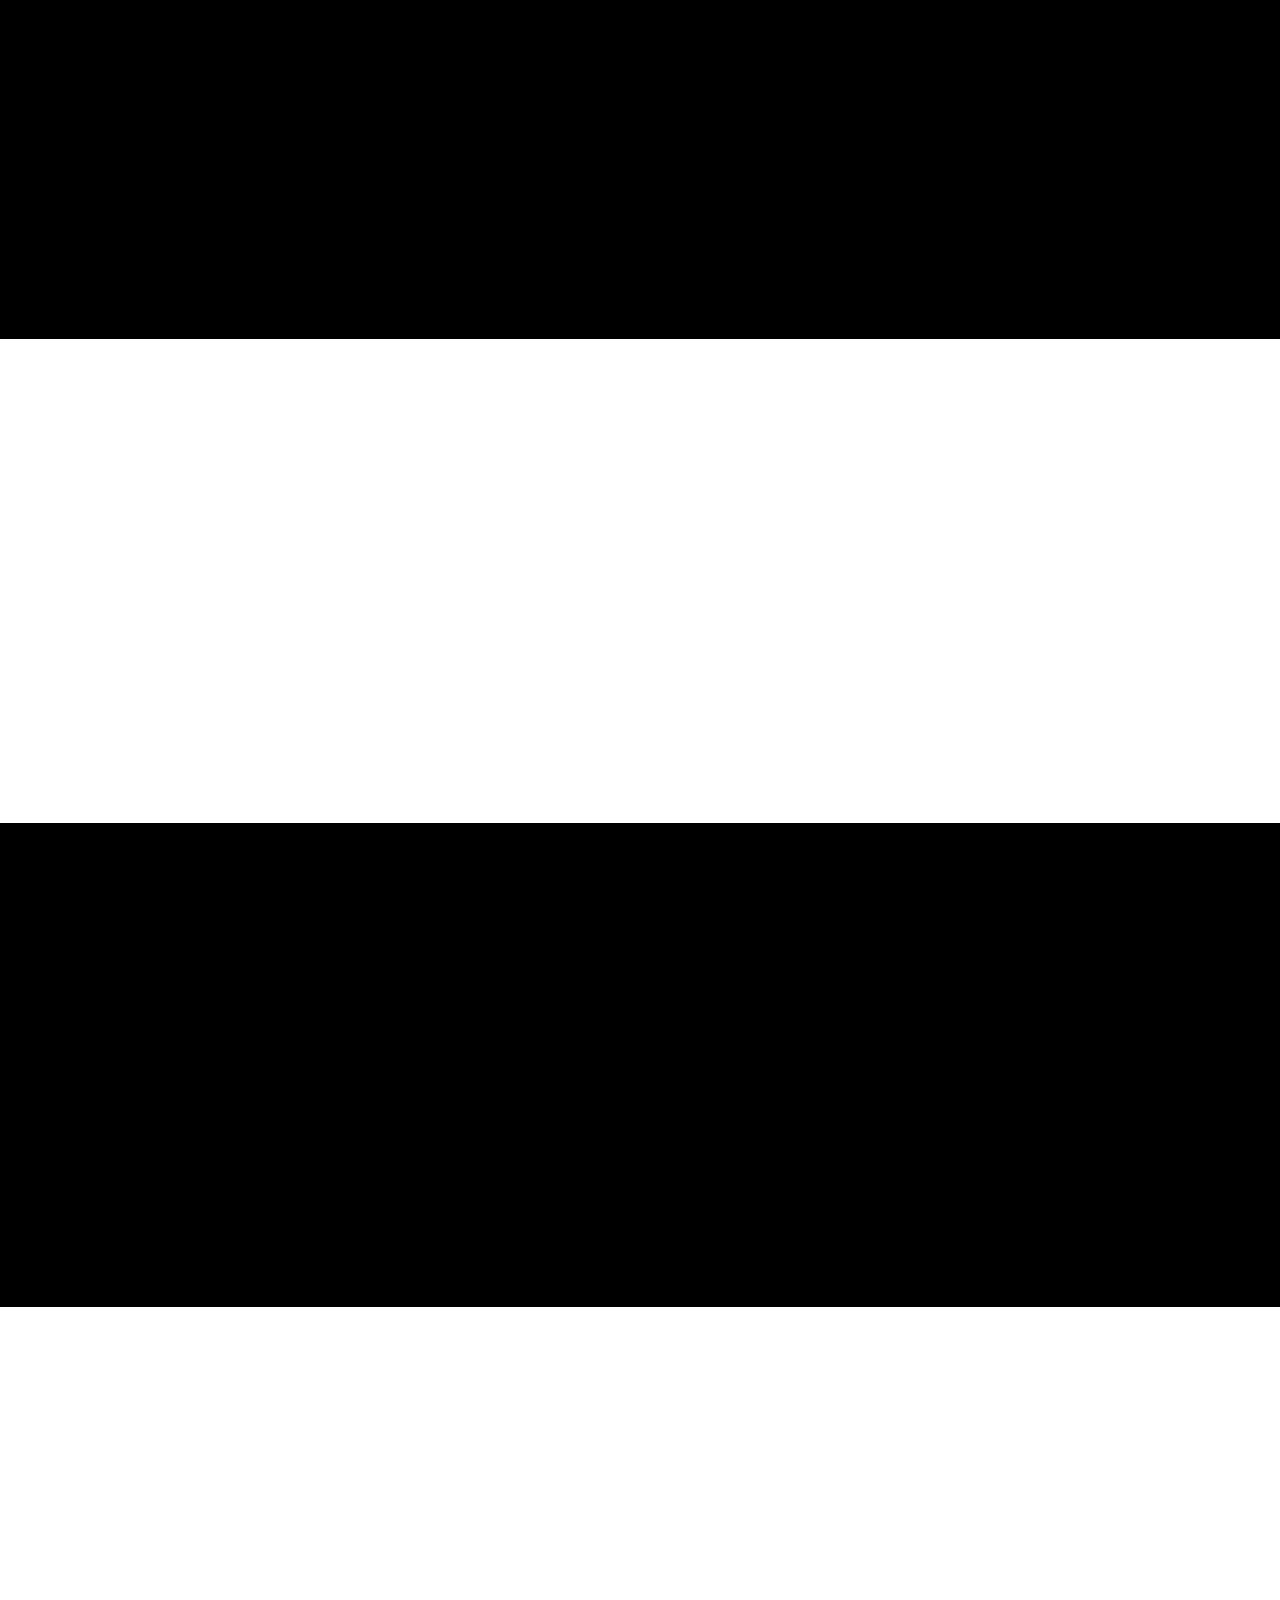
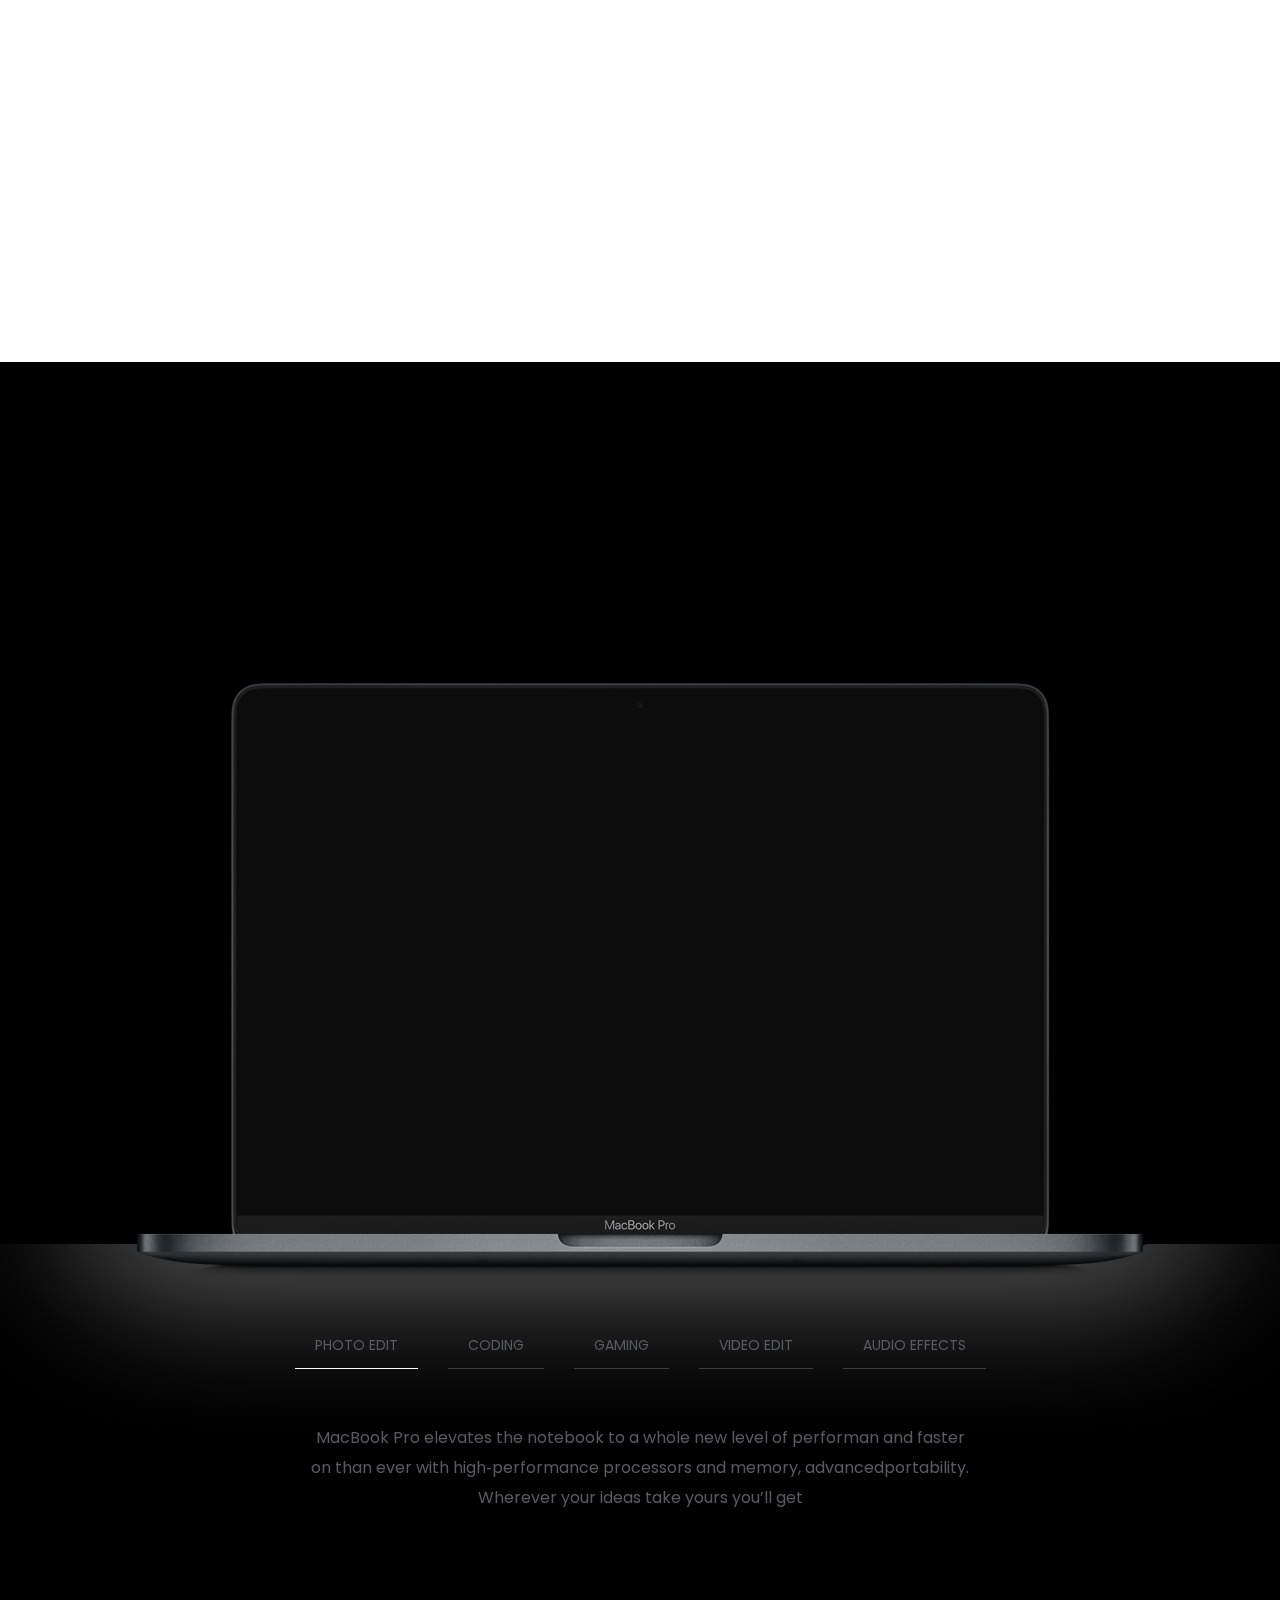
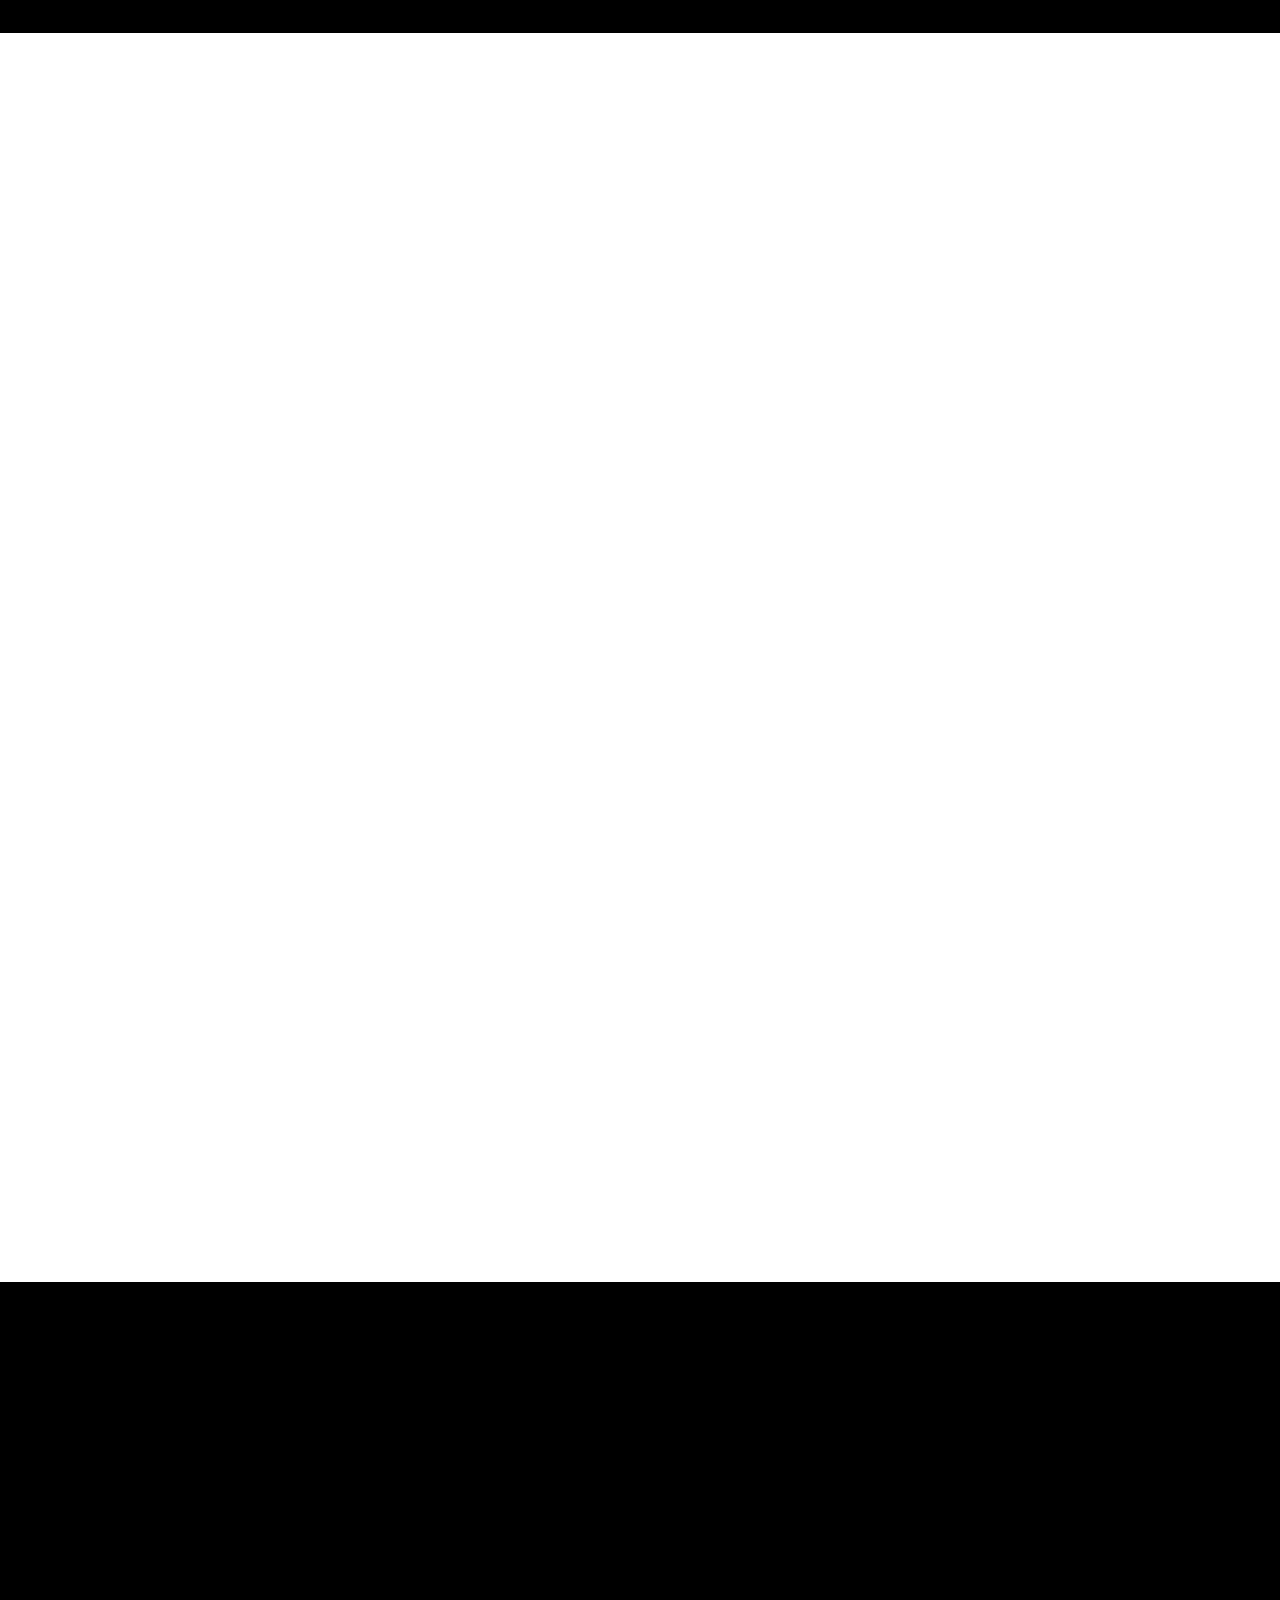
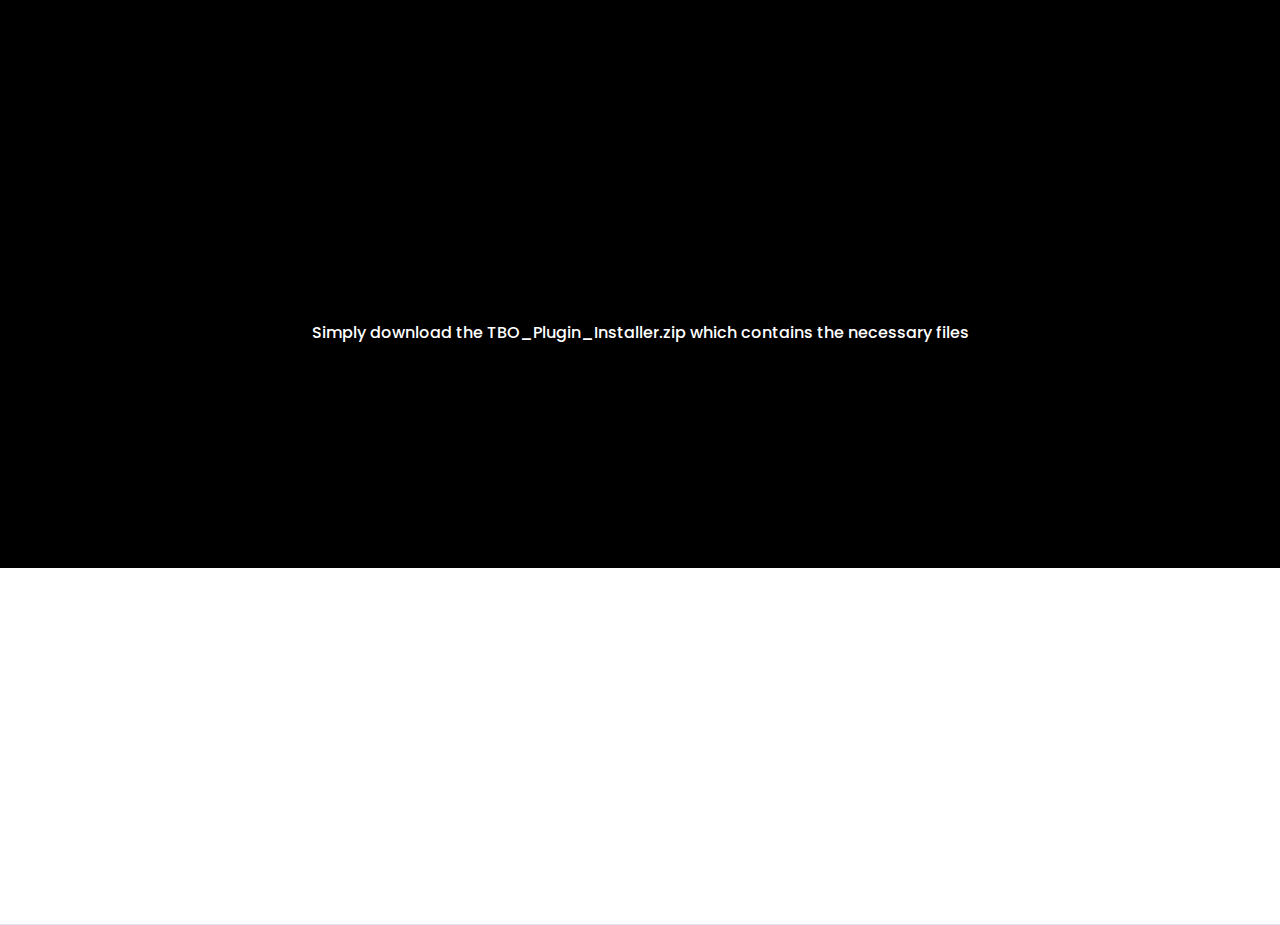
==== commit daaeccdd: "debug" ====
--- a/home-product-dark.html
+++ b/home-product-dark.html
@@ -1,5 +1,6 @@
 <!doctype html>
 <html lang="en">
+    
 
 <head>
     <!-- Required meta tags -->
@@ -993,21 +994,22 @@
 -->
 
            <section class="product_features_area">  
+
                <style>
-                   div.sticky {
-/*  position: -webkit-sticky;*/
-  position: fixed;
-  top: 0px;
-}
-                   </style>
+div.sticky {
+  position: -webkit-sticky;
+  position: sticky;
+    top: 0;</style>
                     <div class="sticky">
+                        
              
         <canvas id="hero-lightpass" />
-        <style>
-        
+        <style>     
 canvas {
     height:inherit;
     width: inherit;
+    top:0;
+
 
 /*  left: 200%;*/
 /*  top: 50%;*/
@@ -1016,9 +1018,8 @@
   max-width: 100vw;
   max-height: 100vh;
 */
-    
-    max-width: 100%;
-  max-height: 100%;
+max-width: 100%;
+max-height: 100%;
 }
         </style>
     
@@ -1040,6 +1041,8 @@
 
 const currentFrame = index => (
 `https://raw.githubusercontent.com/sl194/tbo_website/master/img/dark-product/Ani_Fly_Jpg/${index.toString()}.jpg`)
+
+
 
 
 const preloadImages = () => {
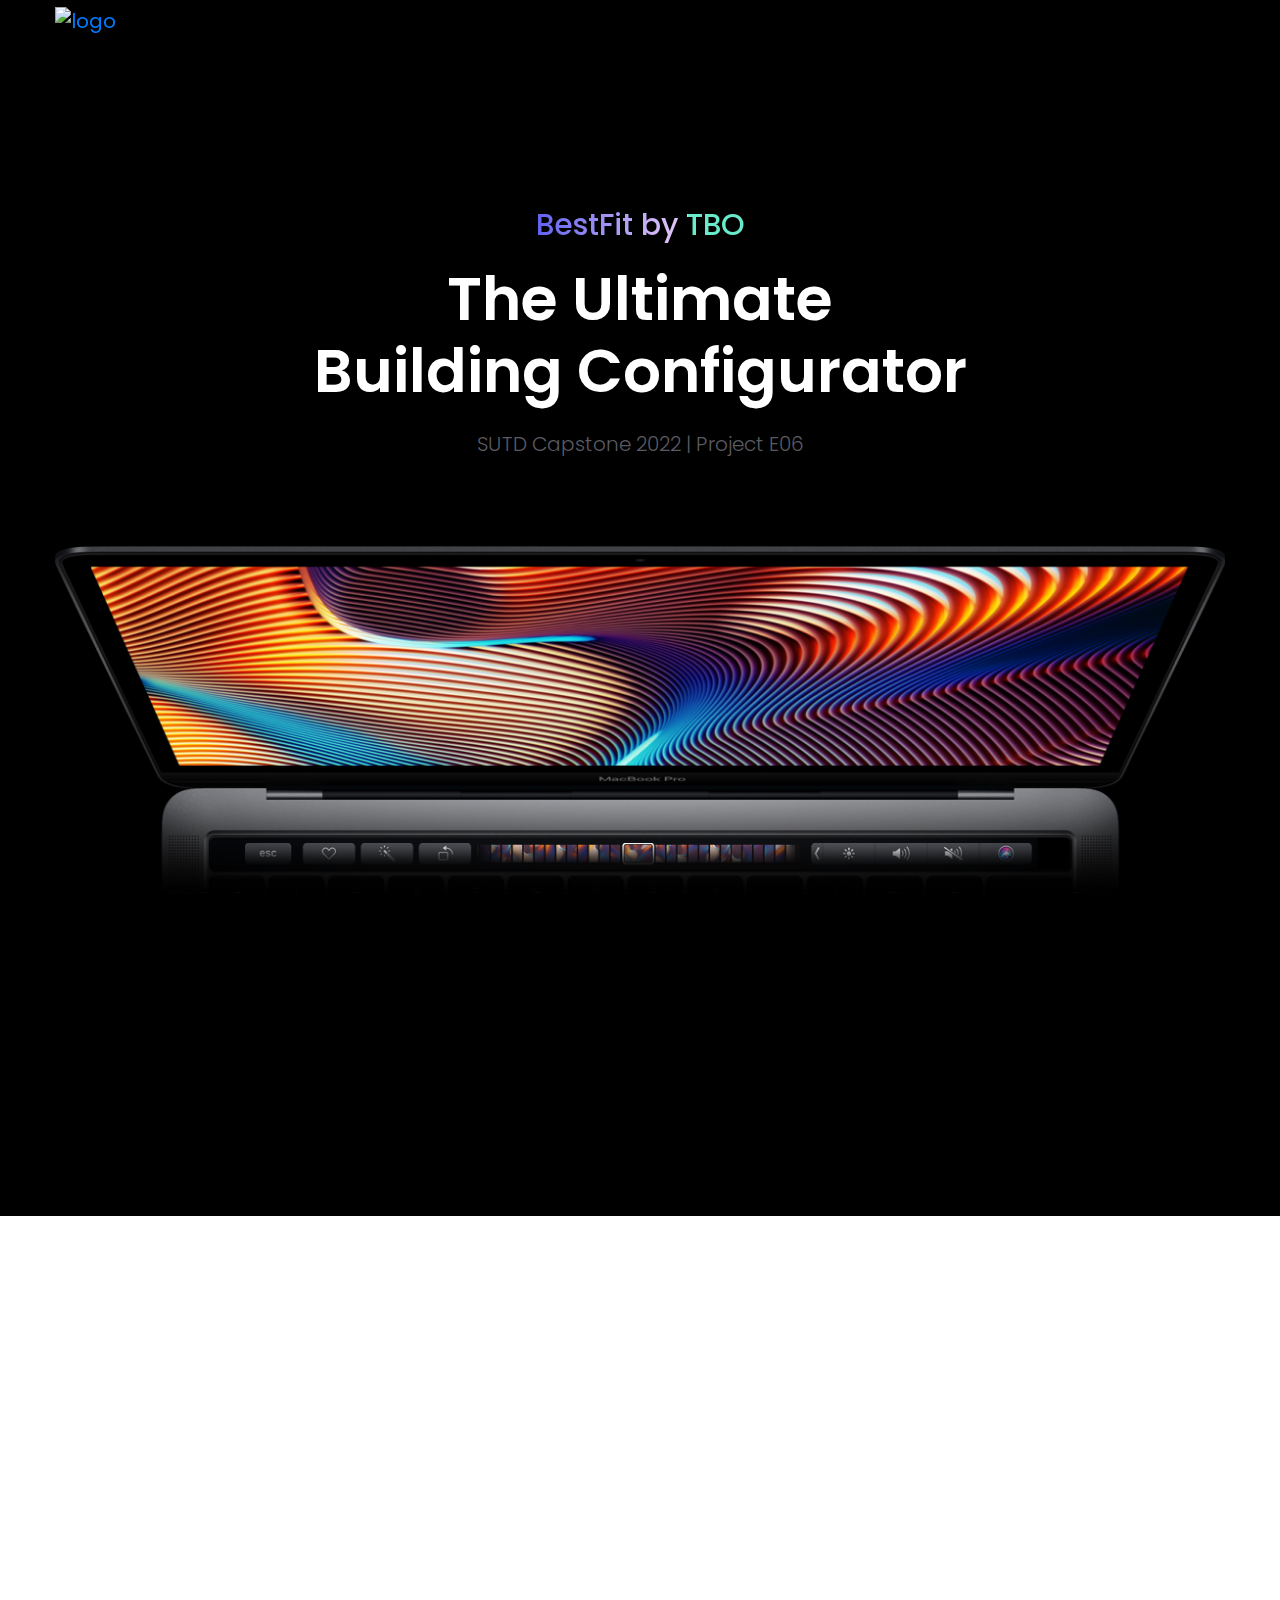
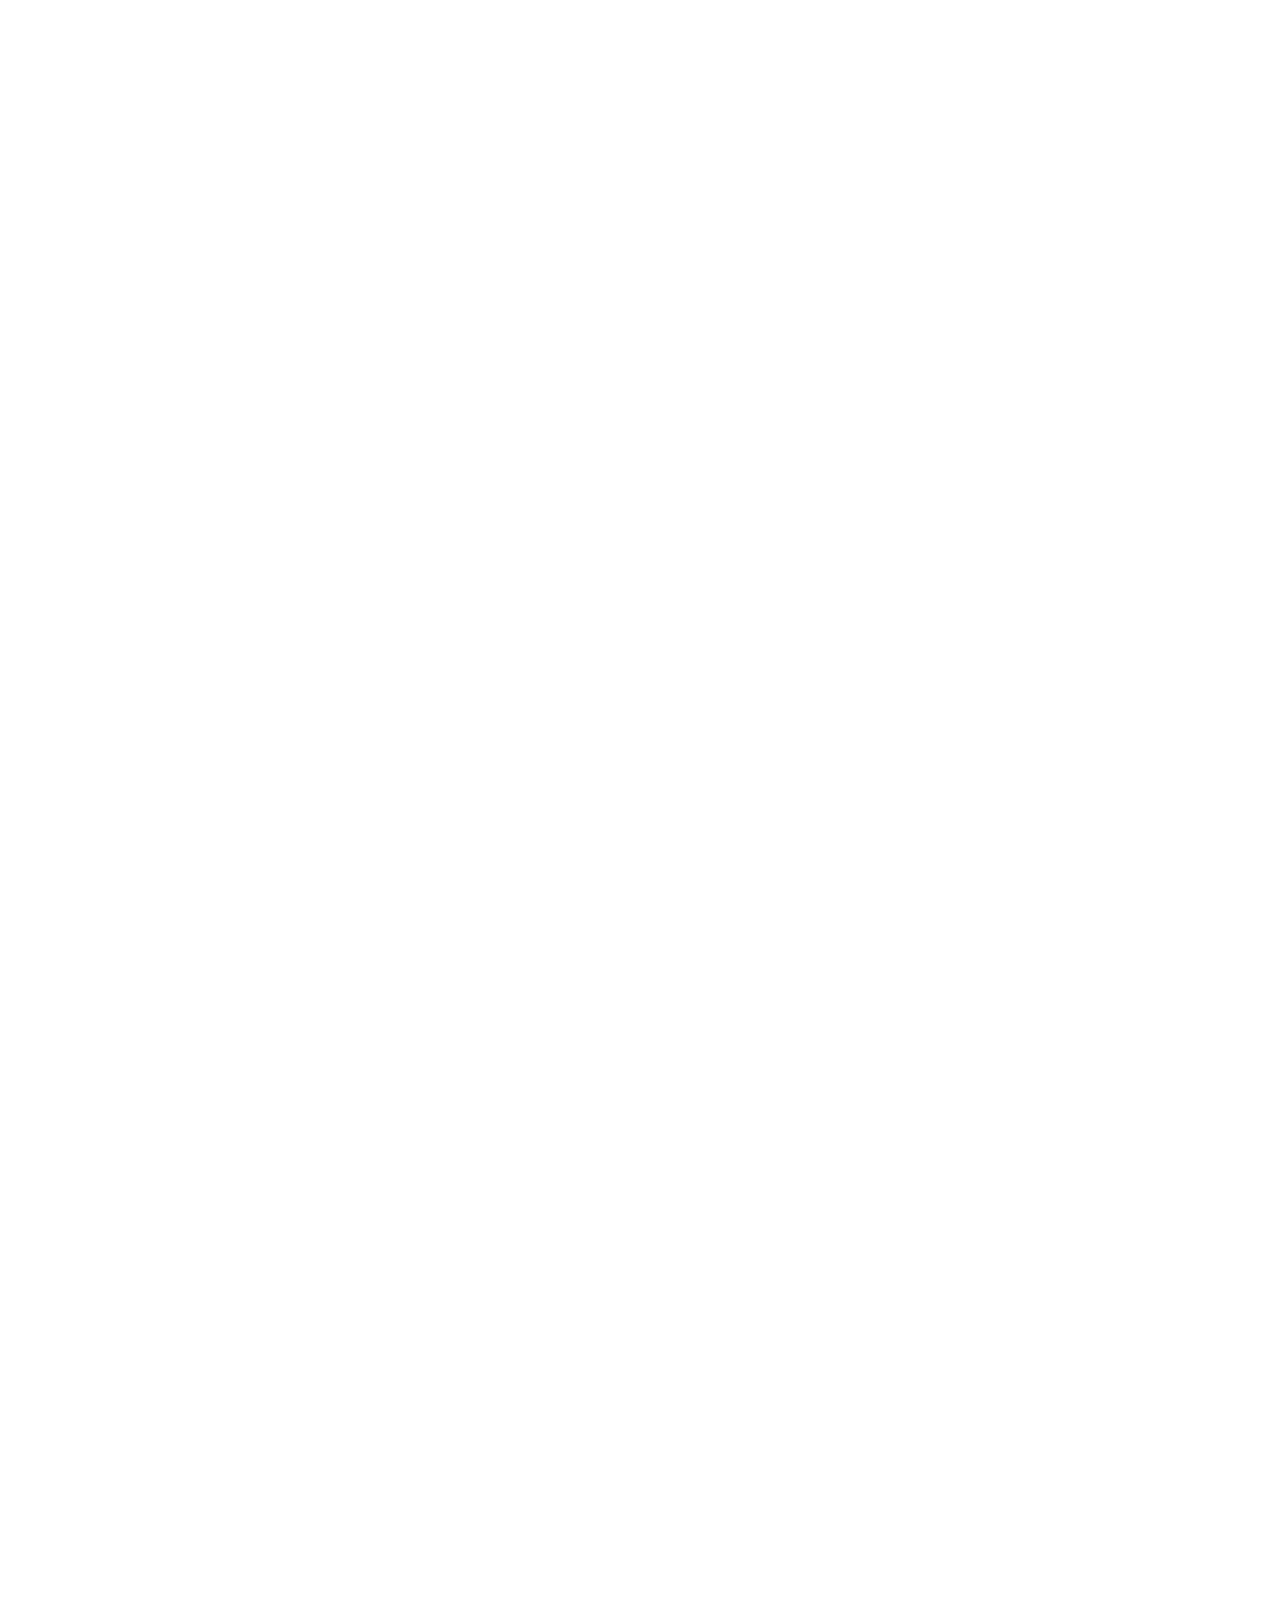
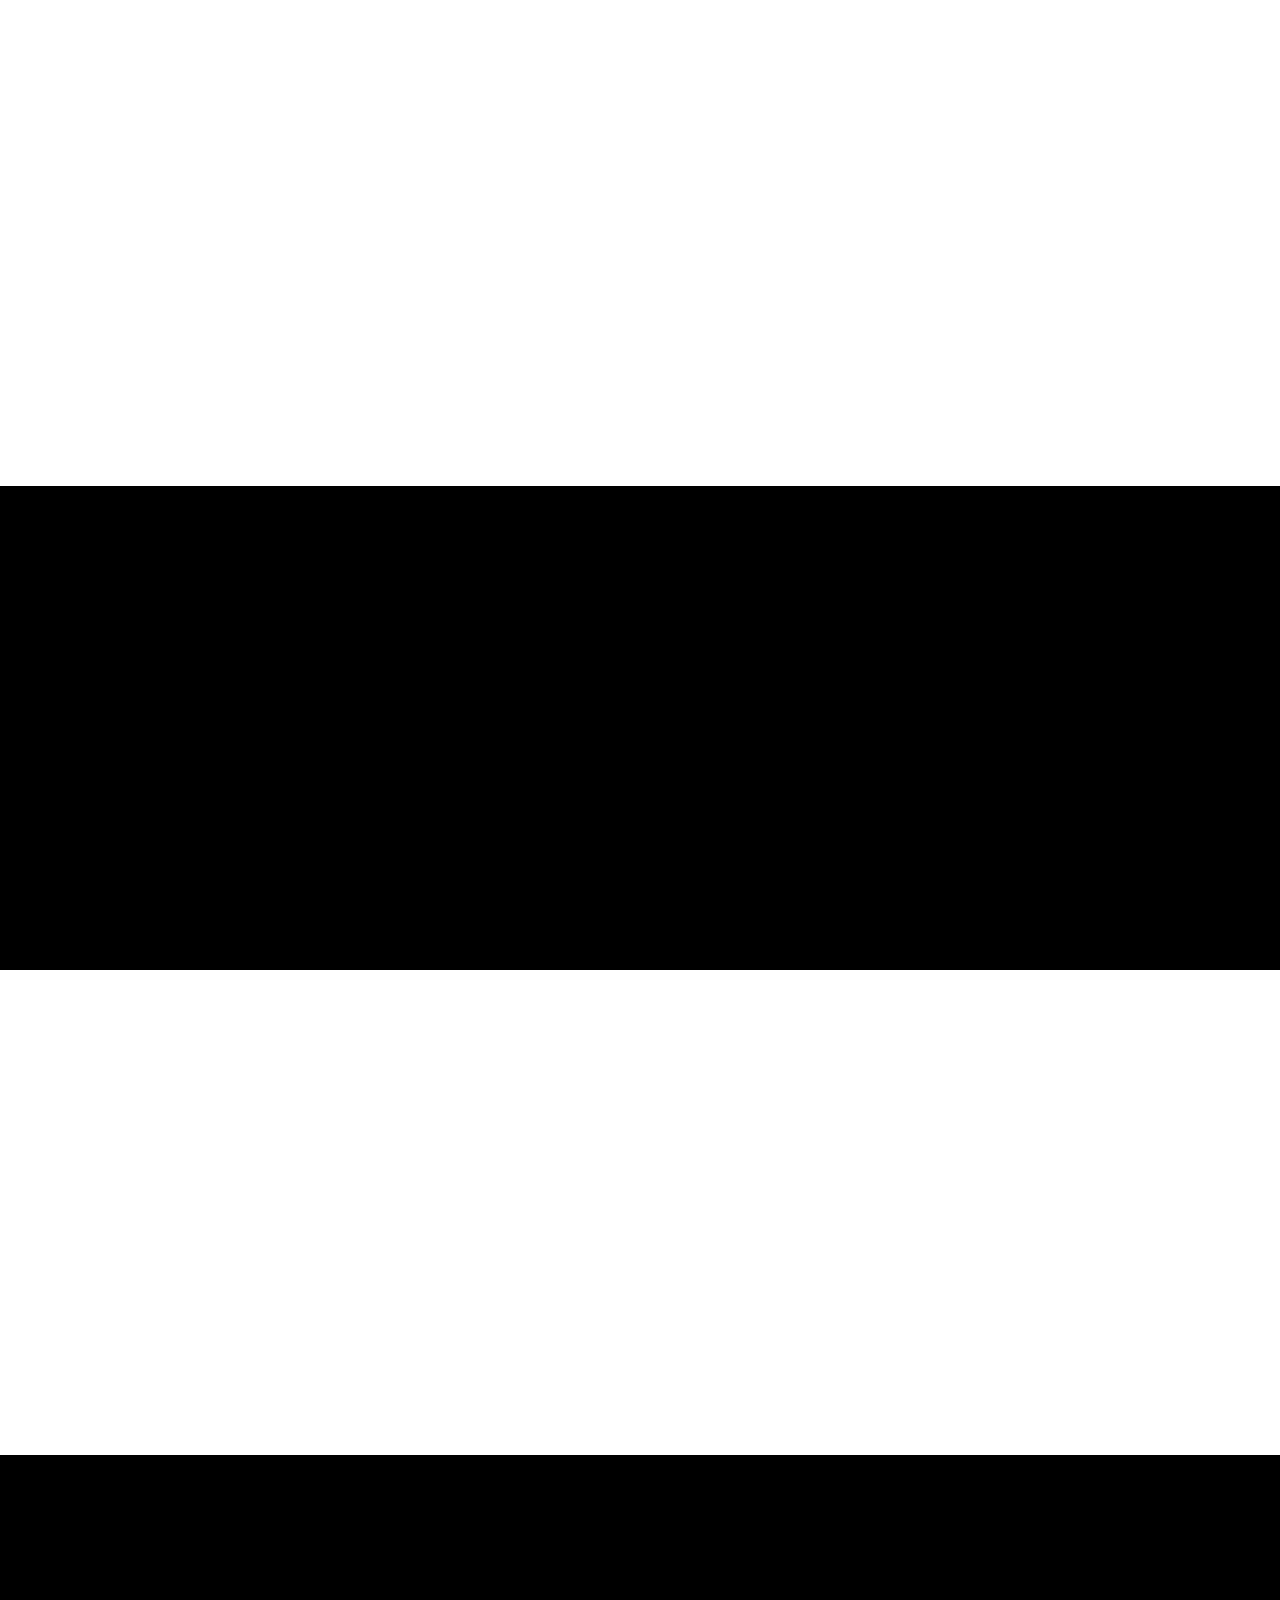
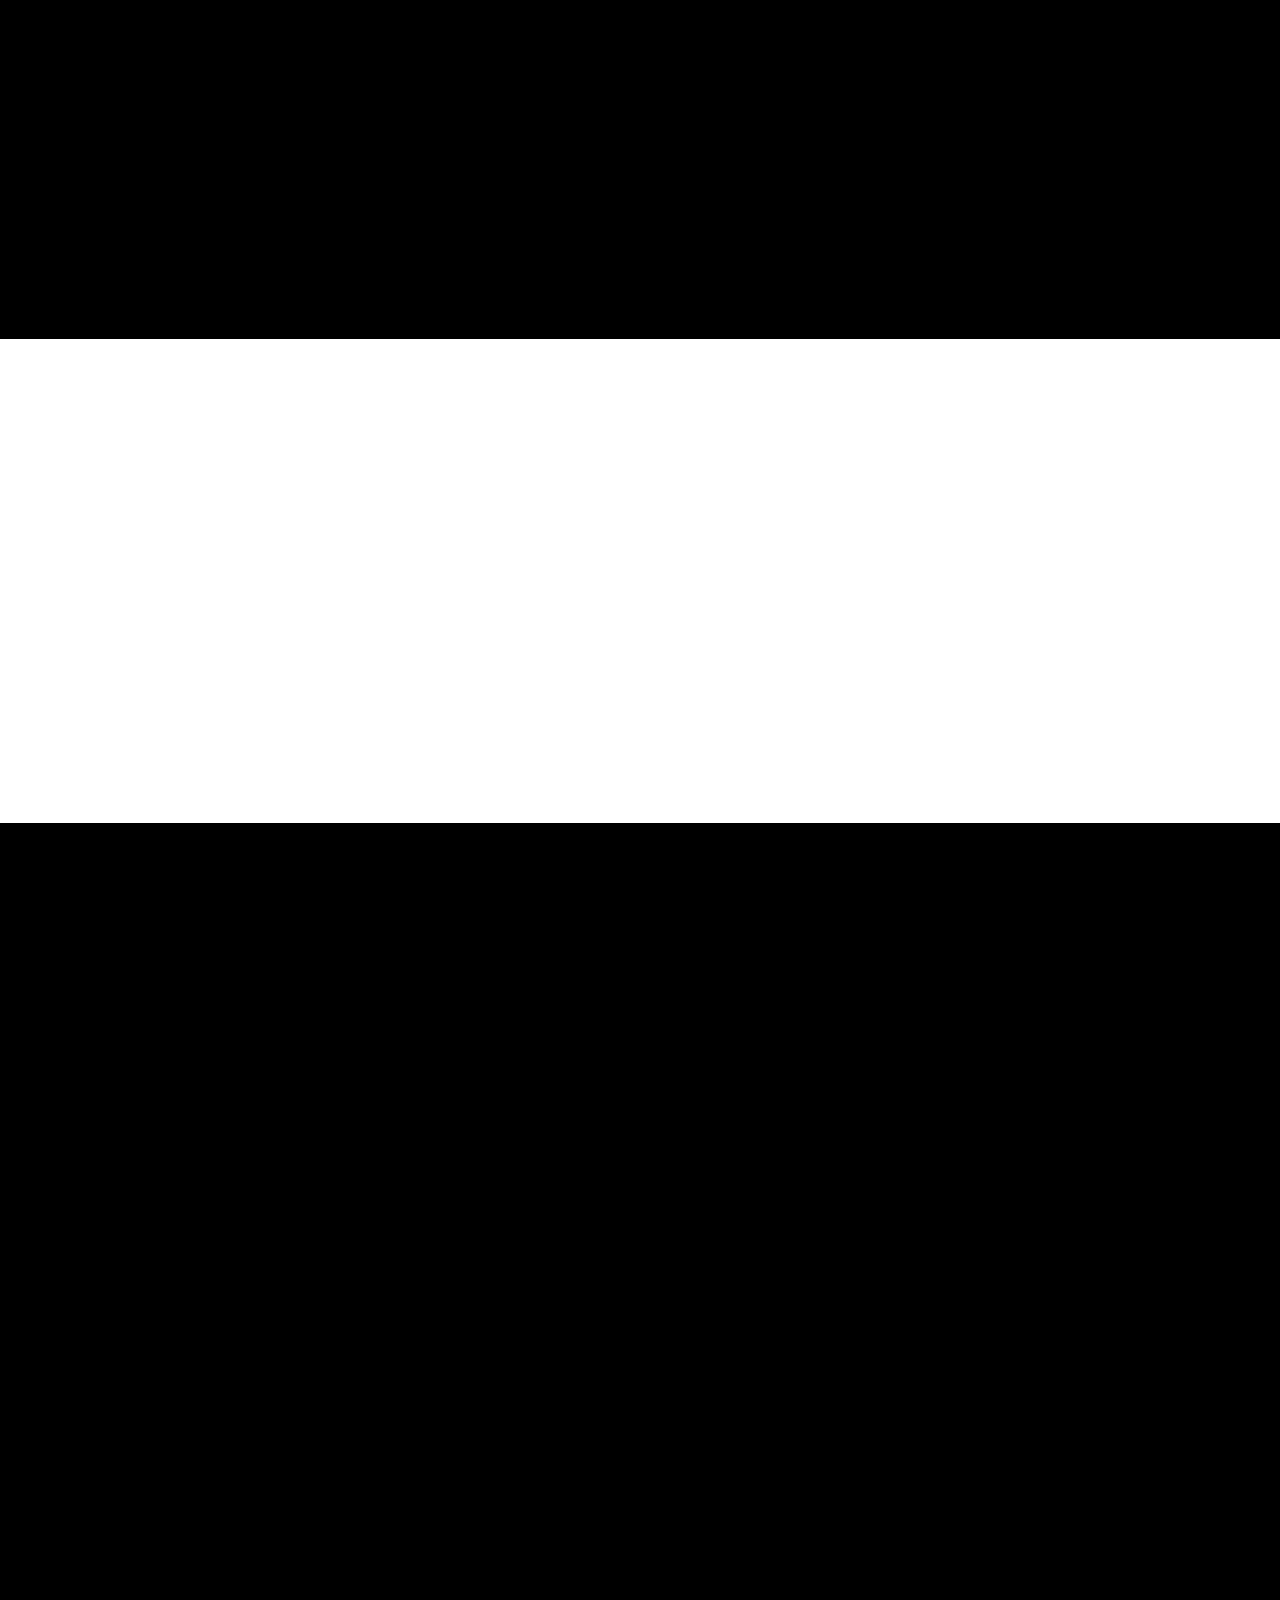
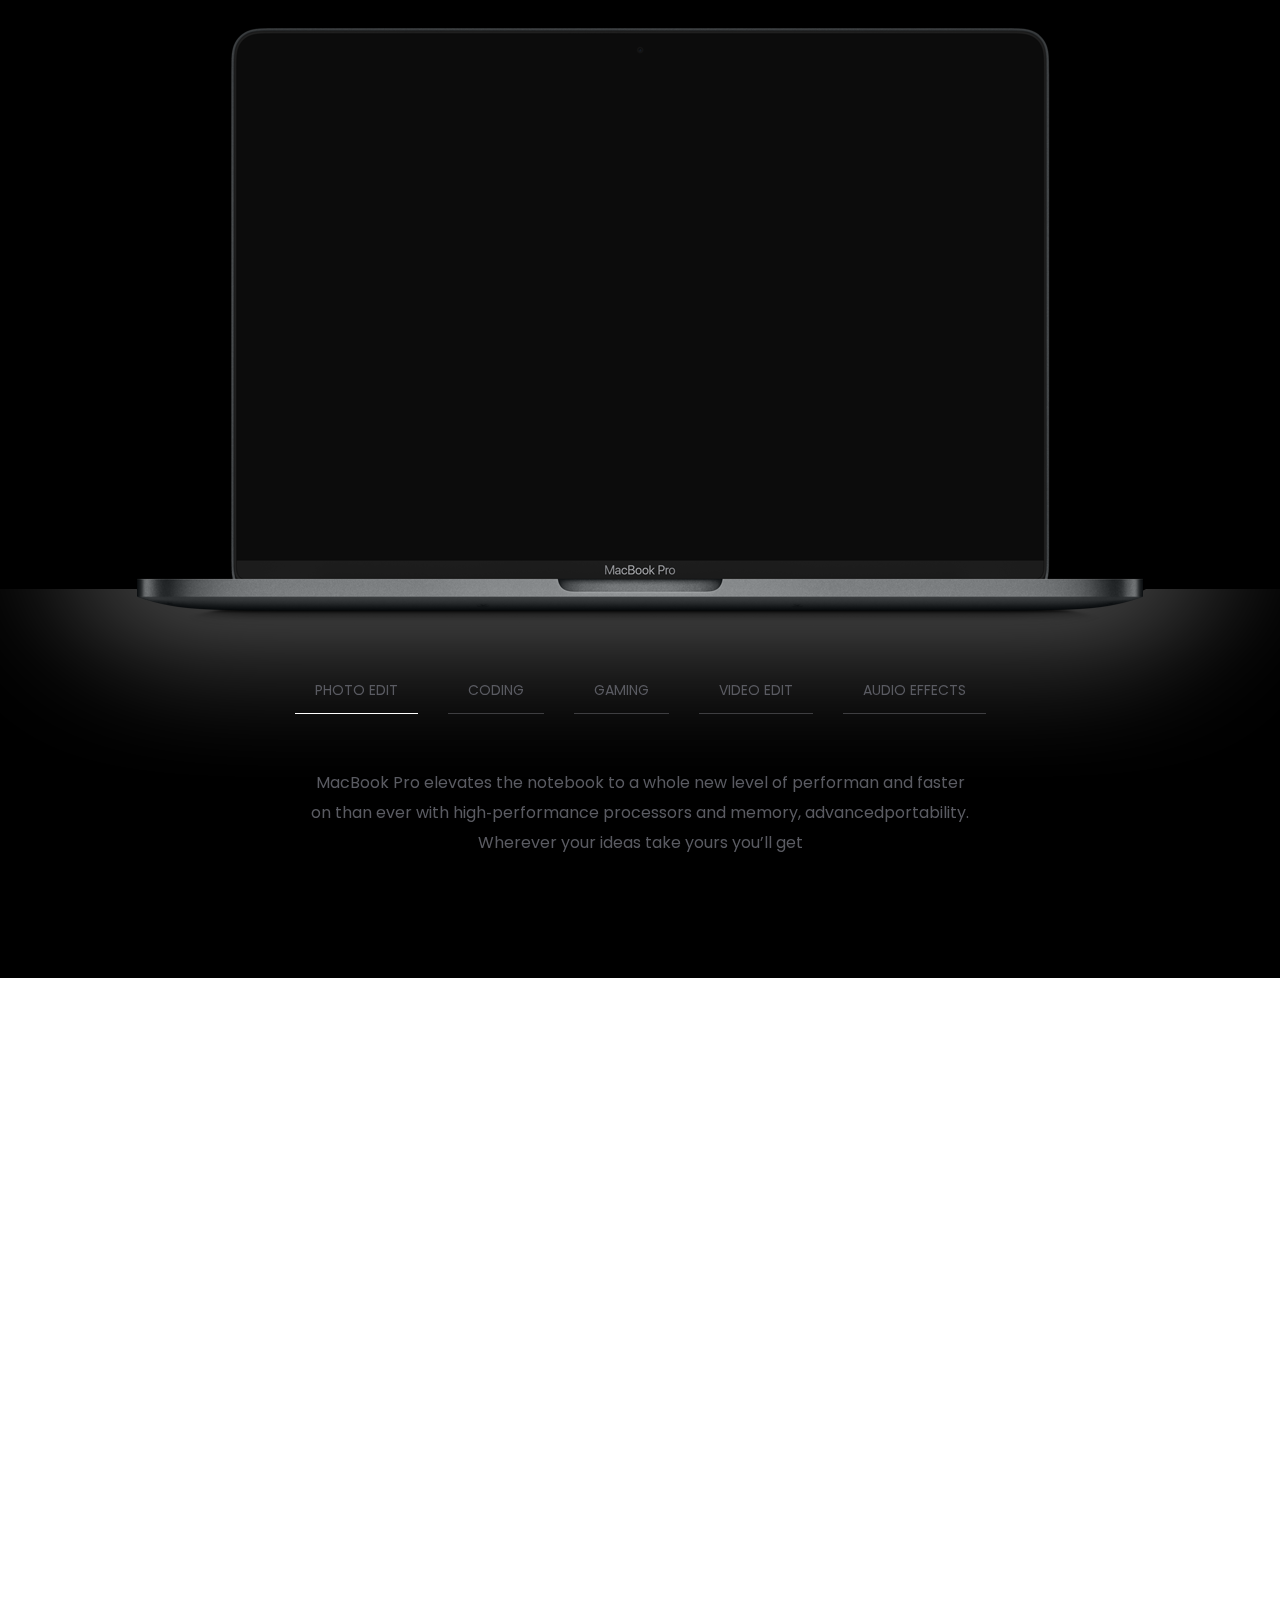
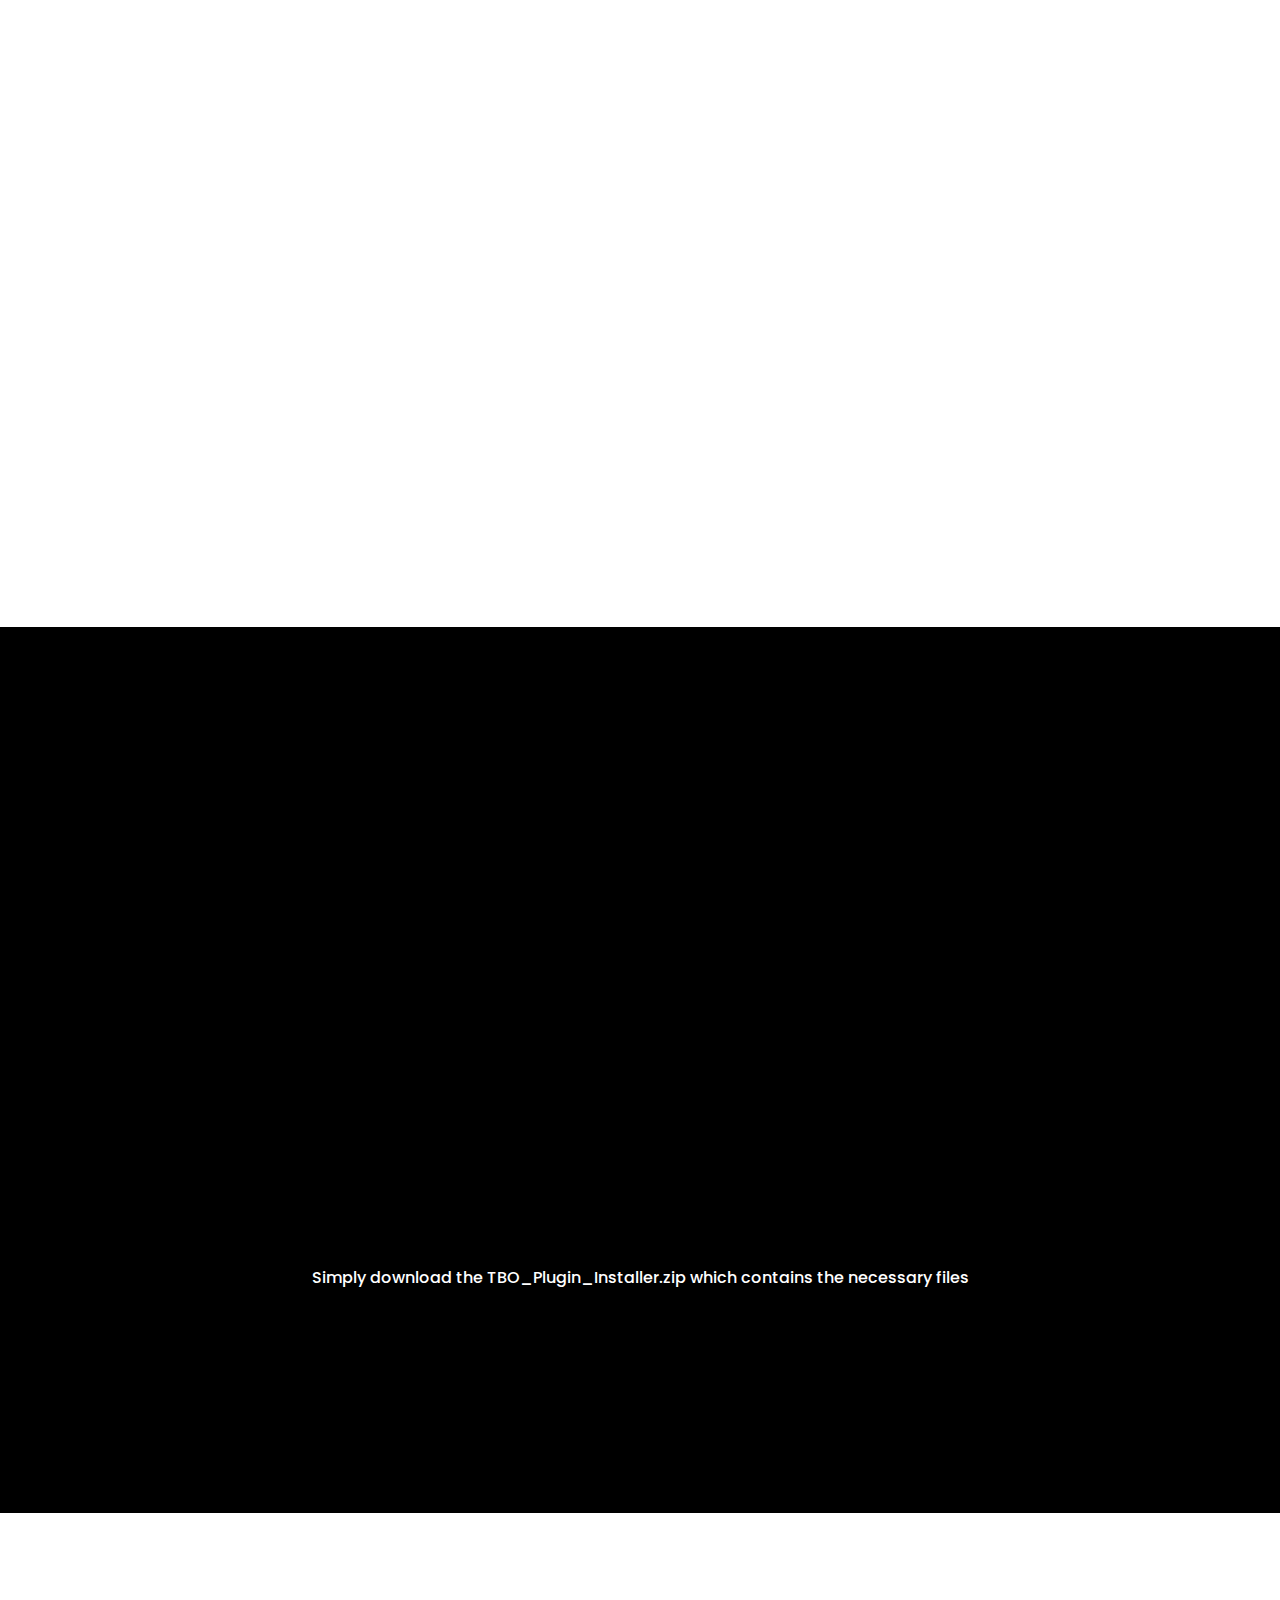
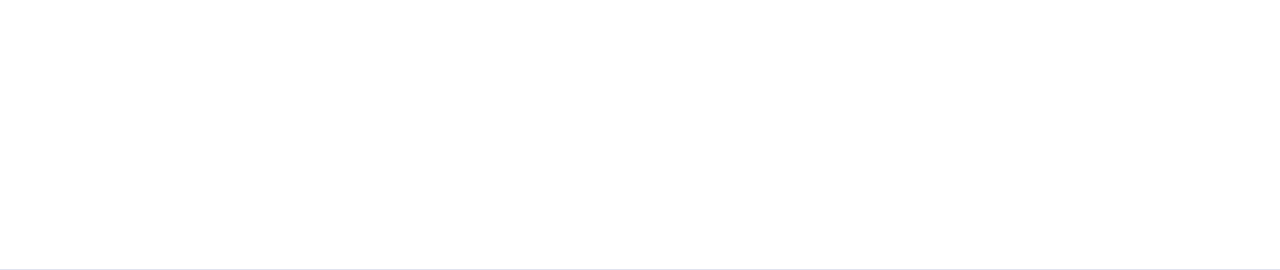
==== commit 1f6034ba: "anifly renaming complete" ====
--- a/home-product-dark.html
+++ b/home-product-dark.html
@@ -997,8 +997,8 @@
 
                <style>
 div.sticky {
-  position: -webkit-sticky;
-  position: sticky;
+/*  position: -webkit-sticky;*/
+  position: fixed;
     top: 0;</style>
                     <div class="sticky">
                         
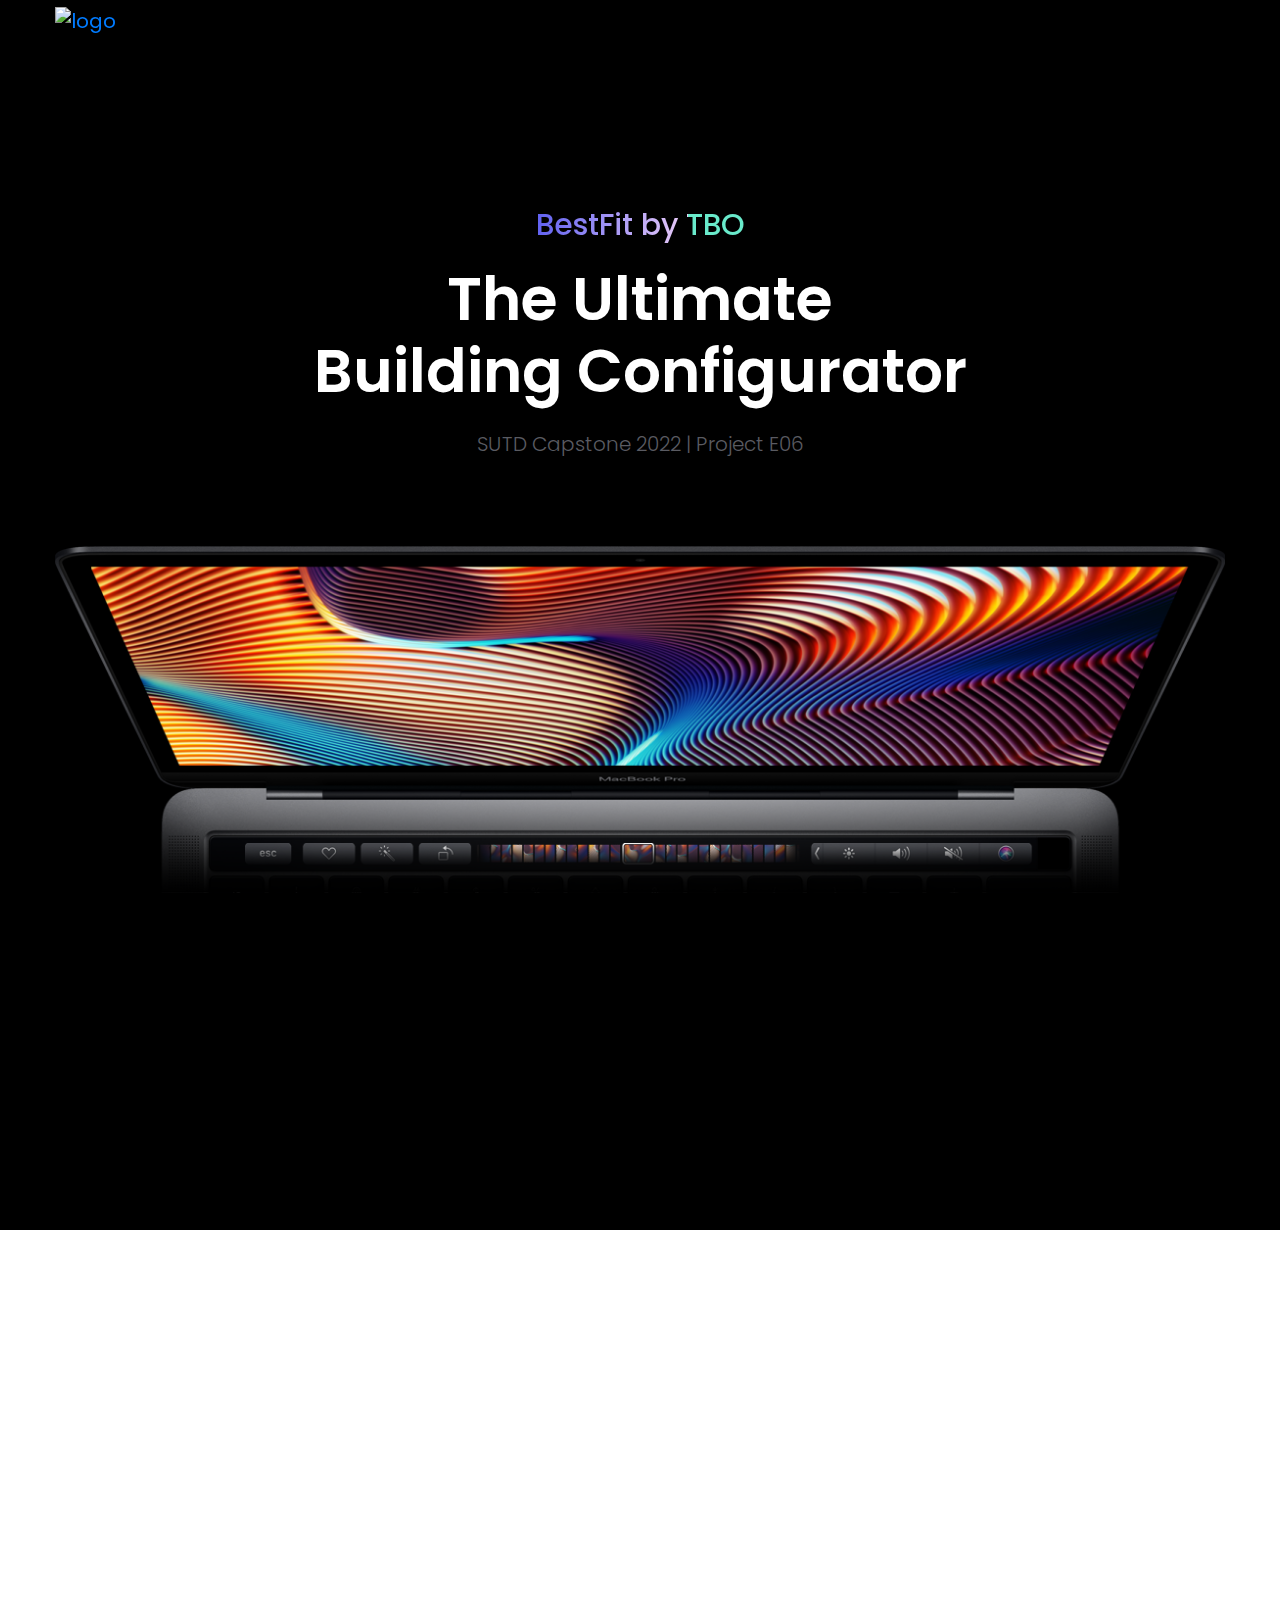
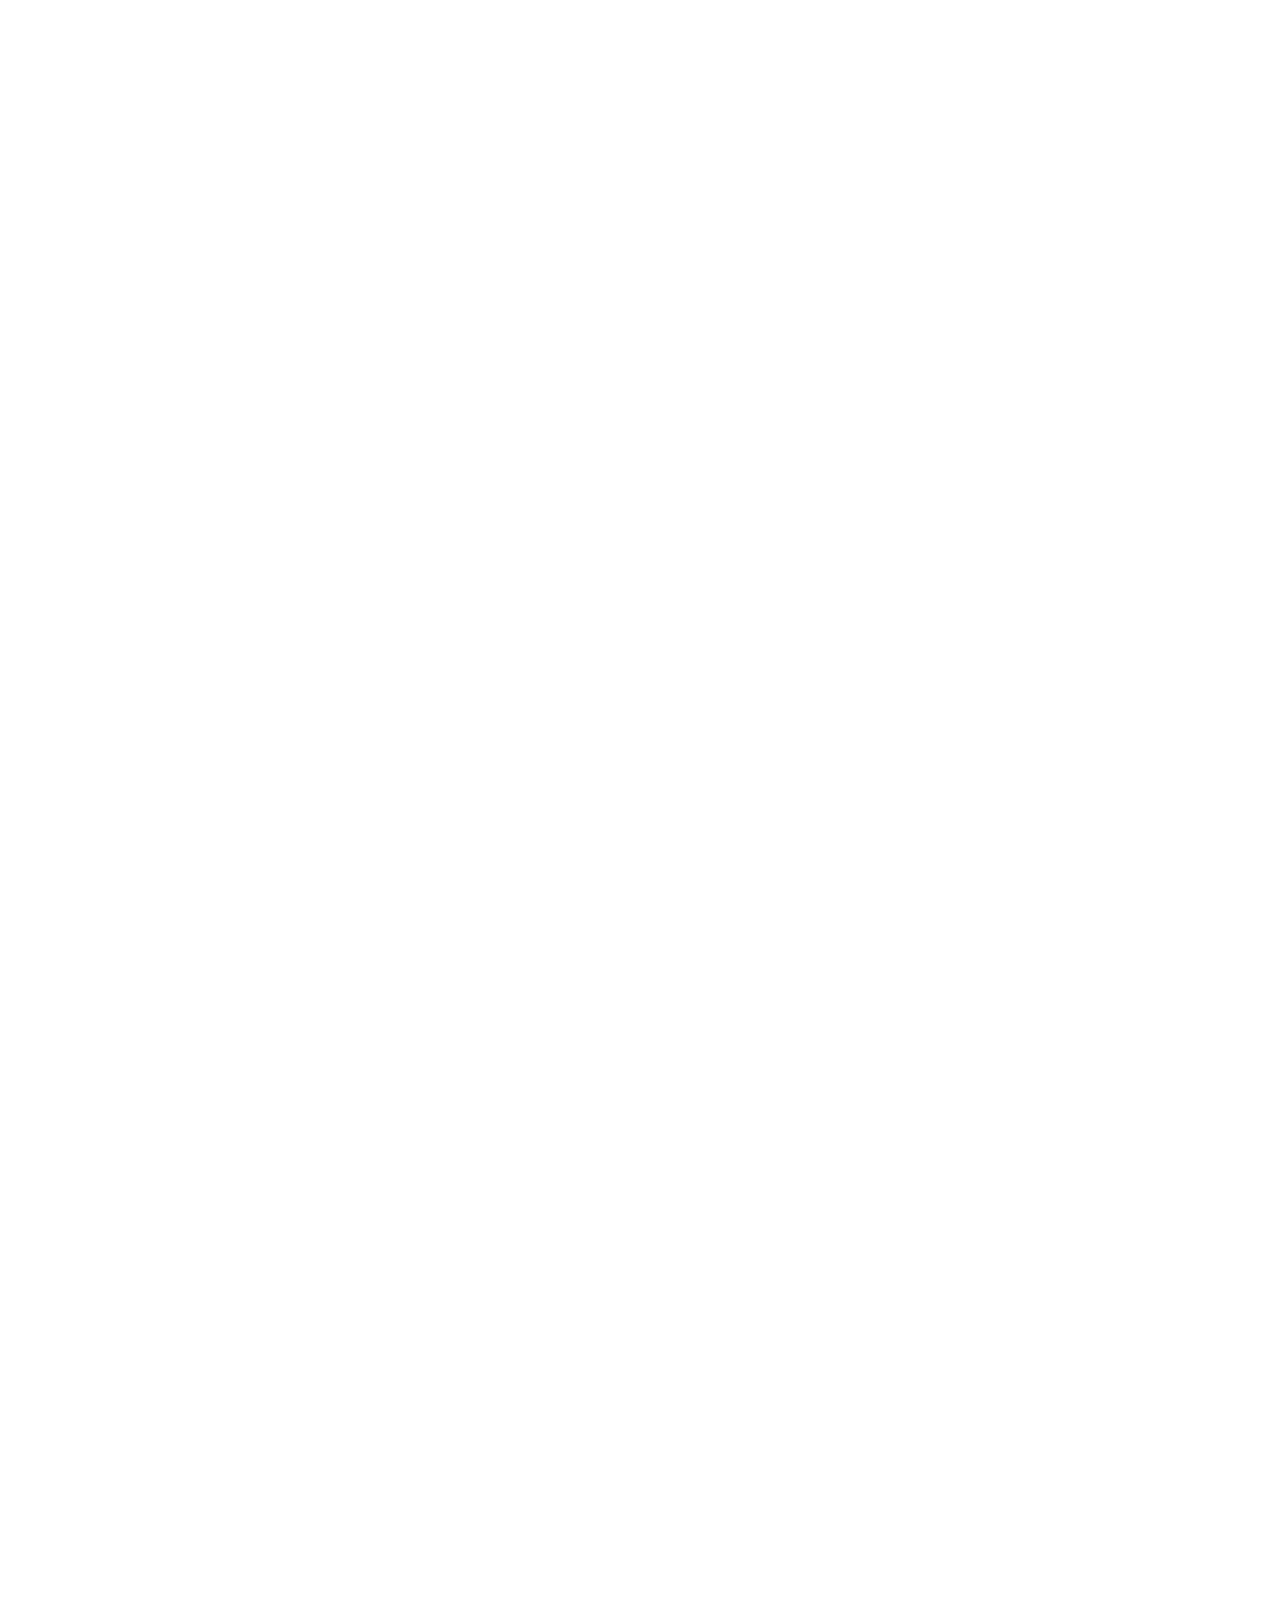
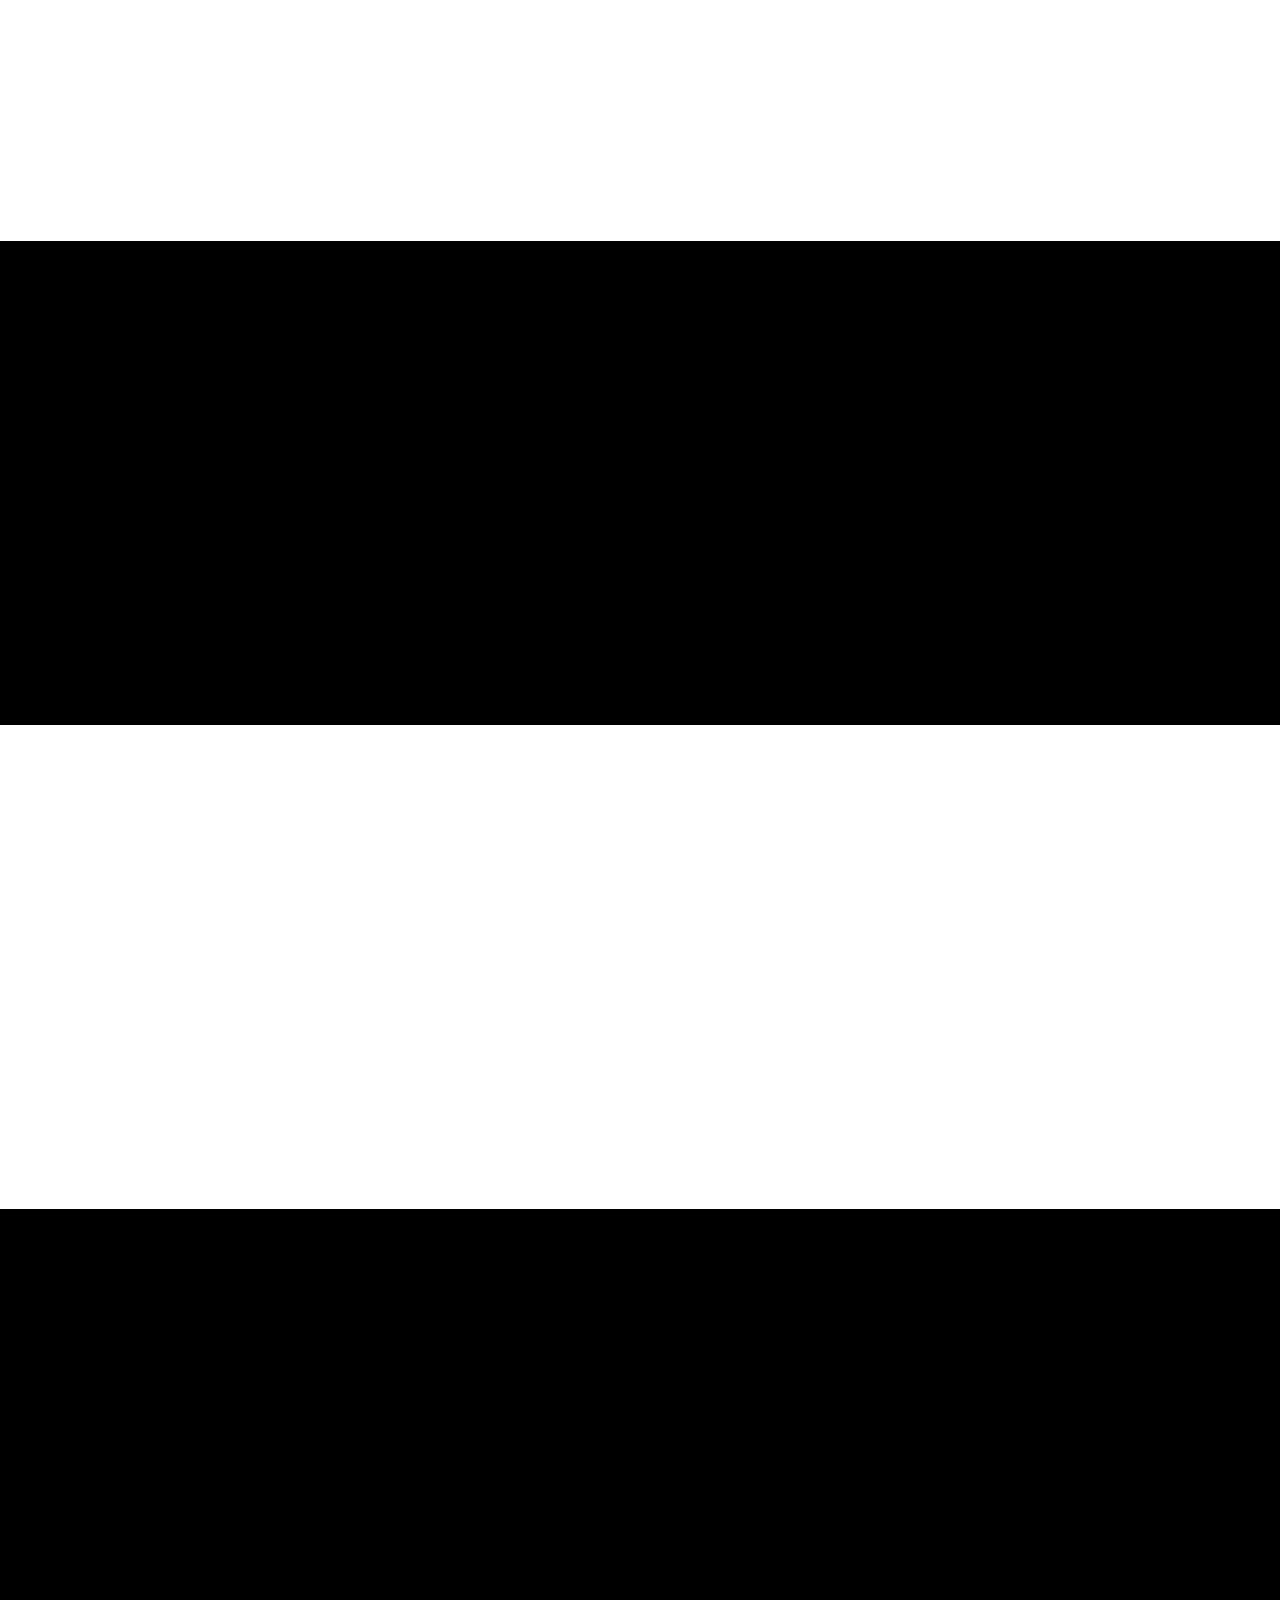
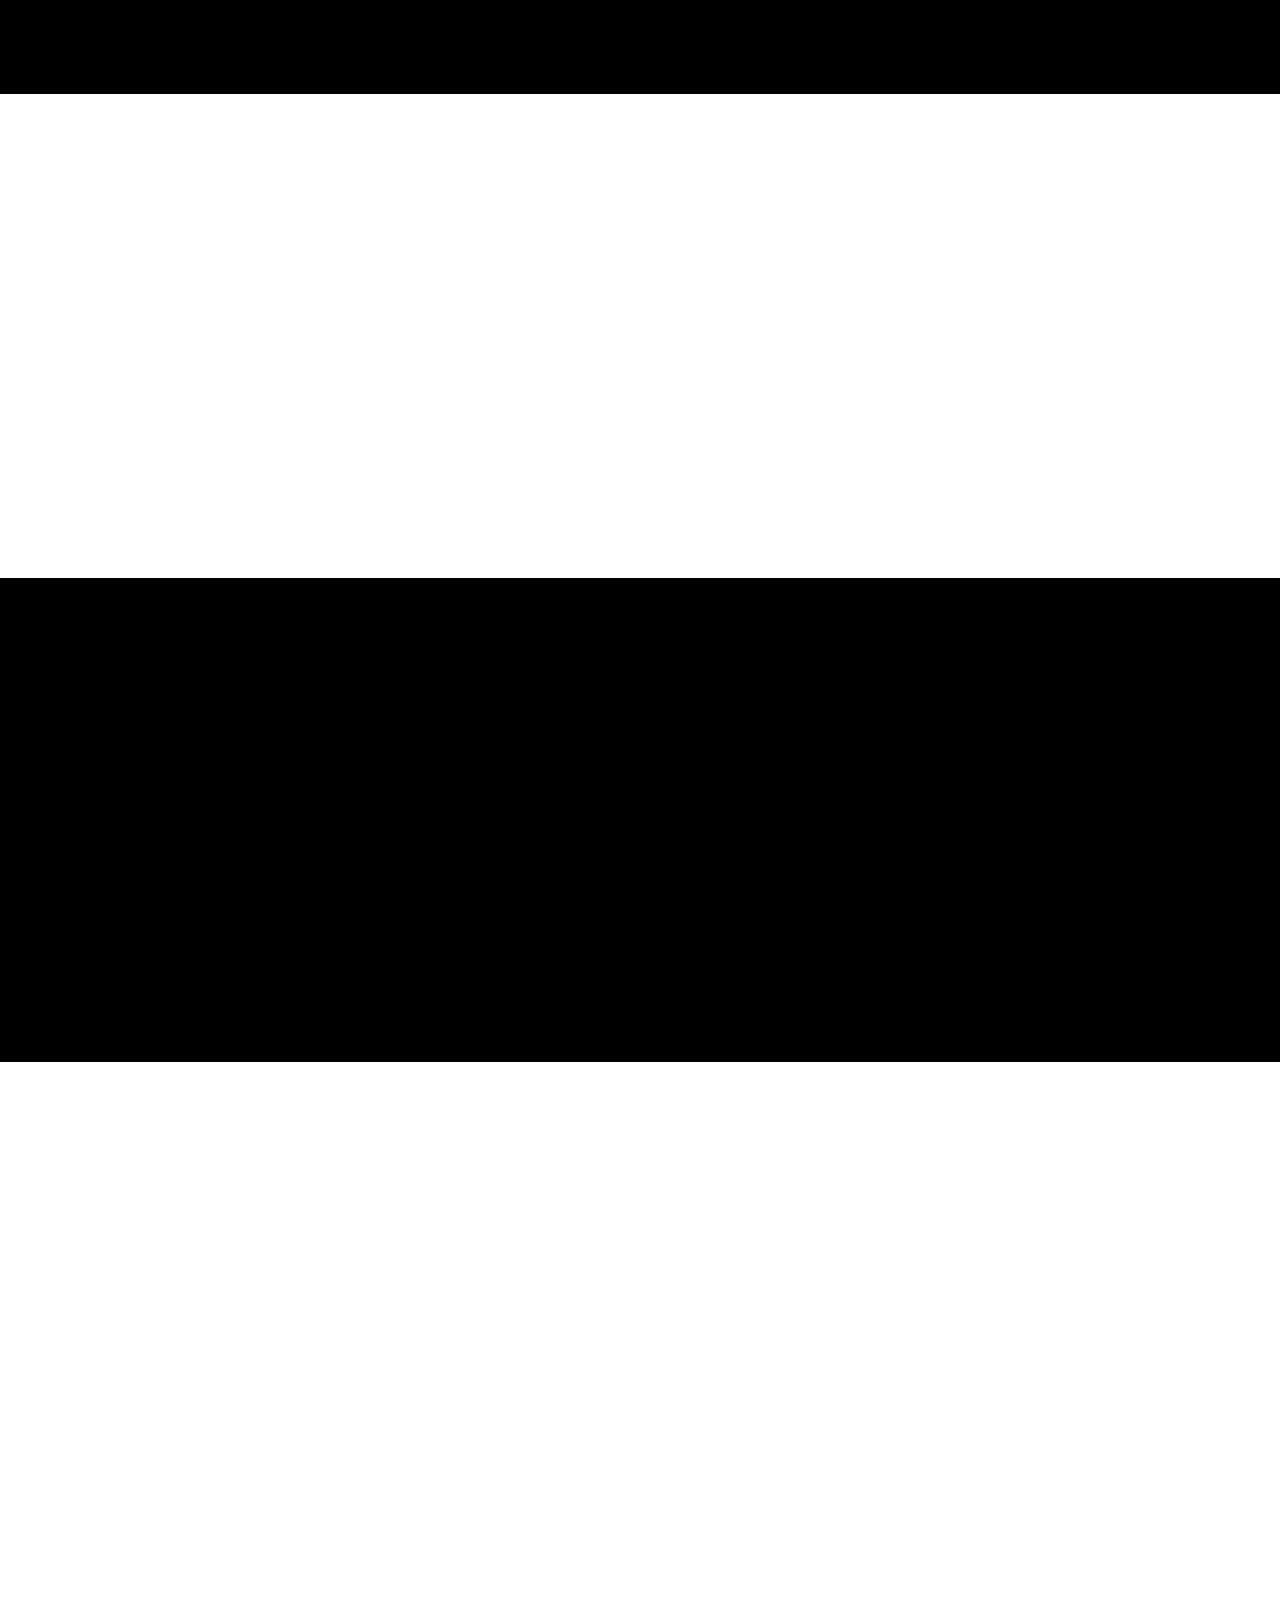
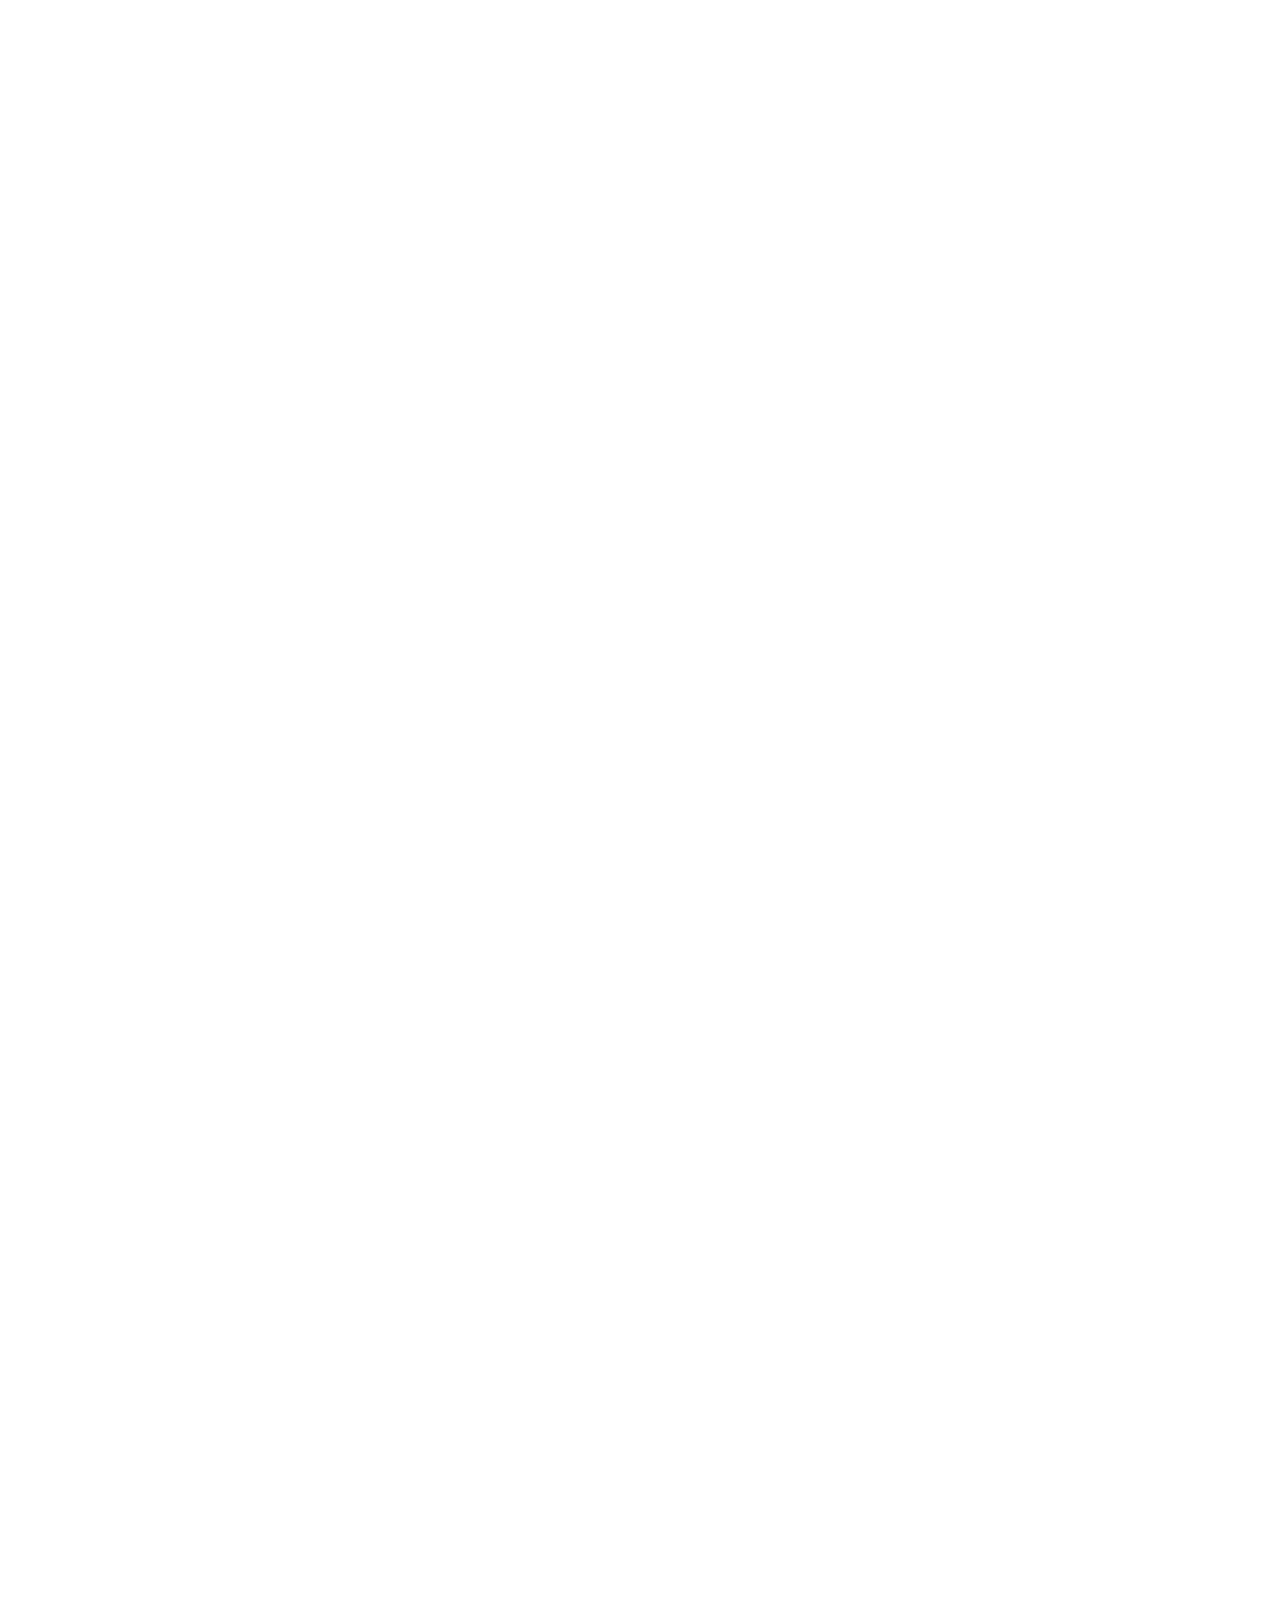
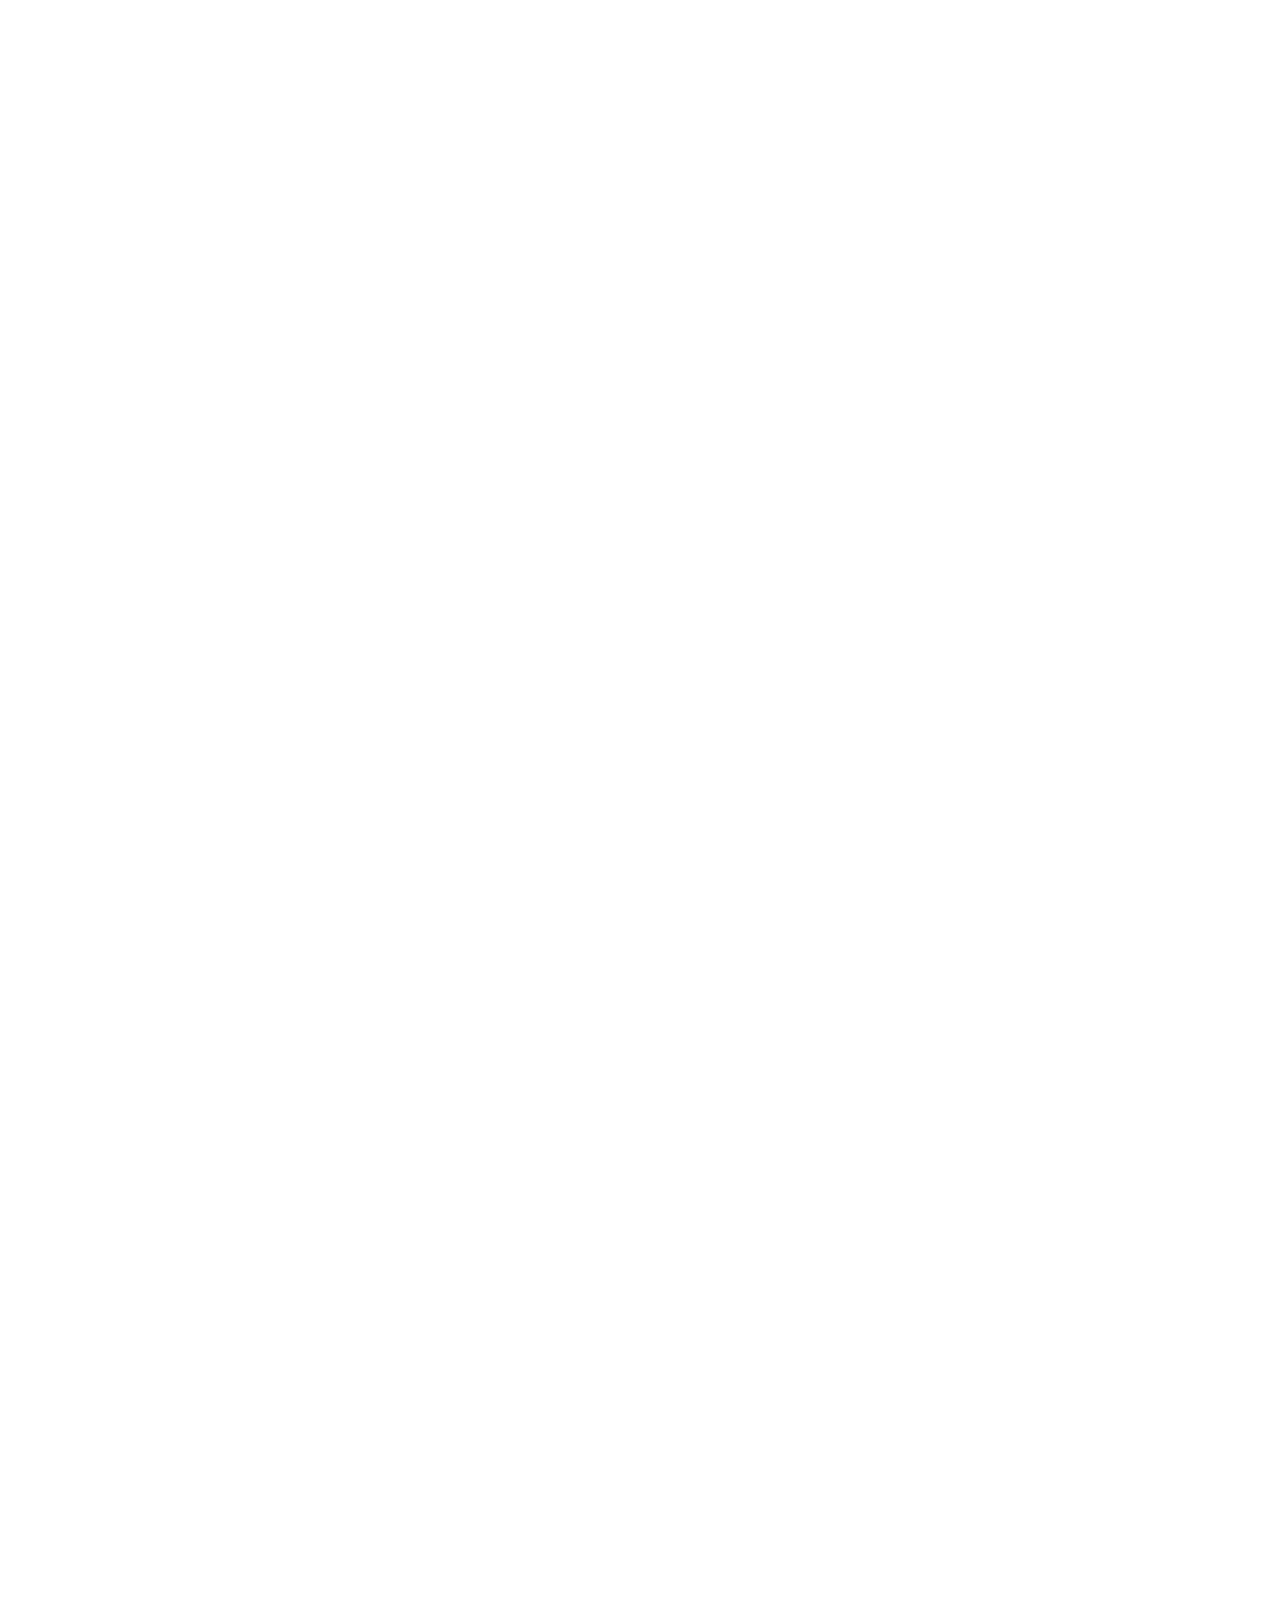
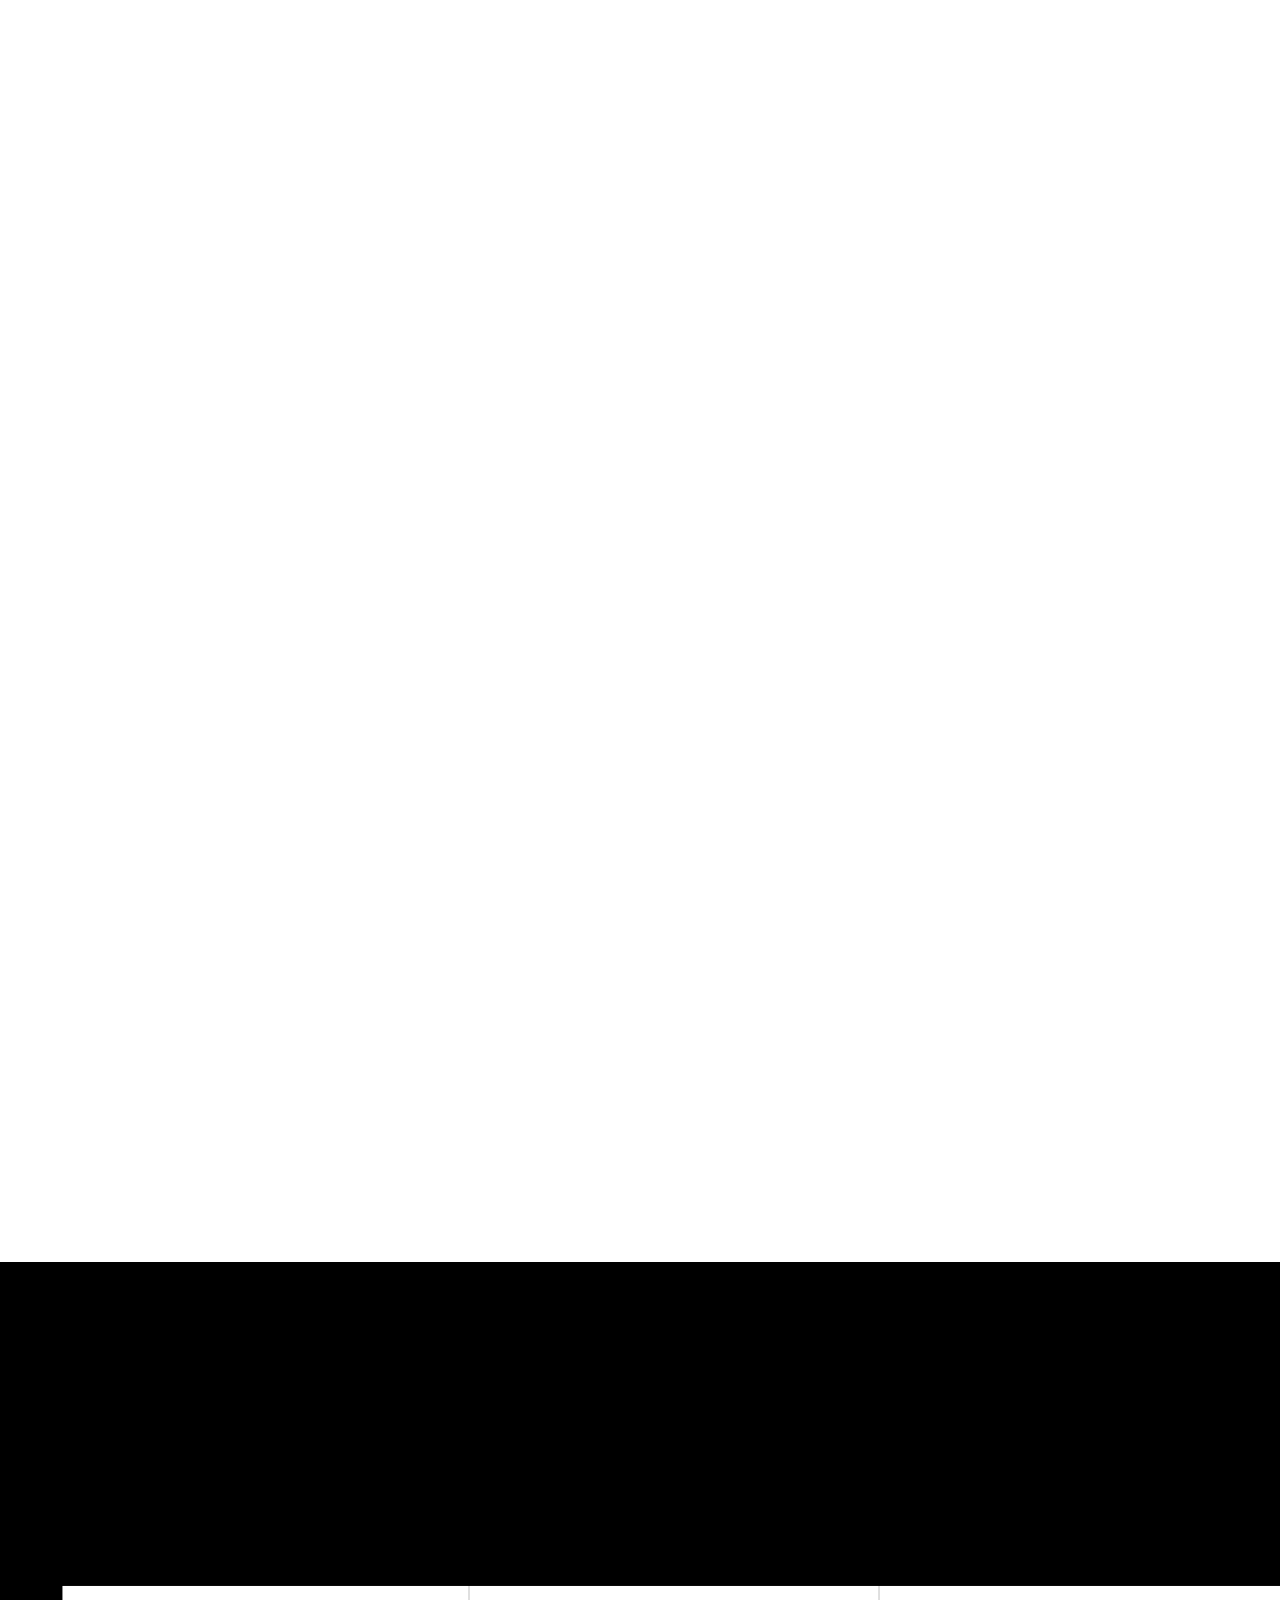
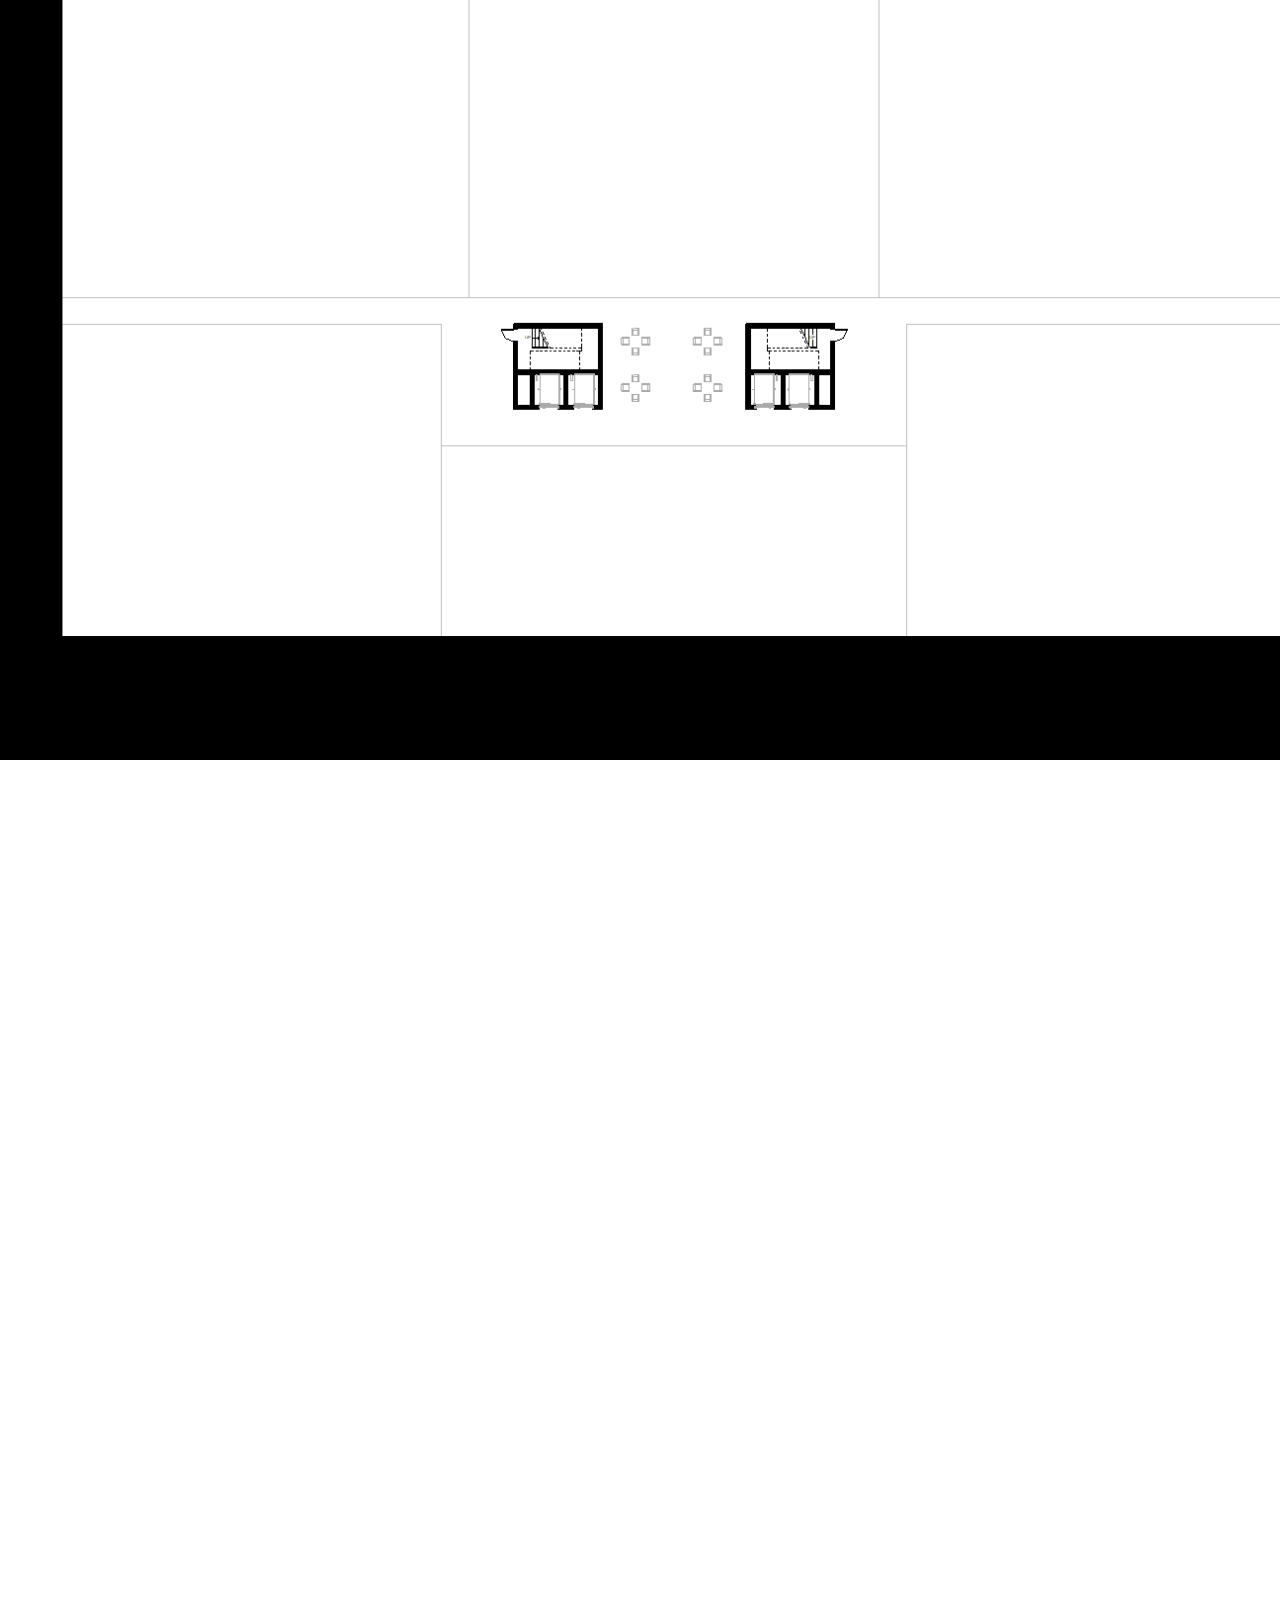
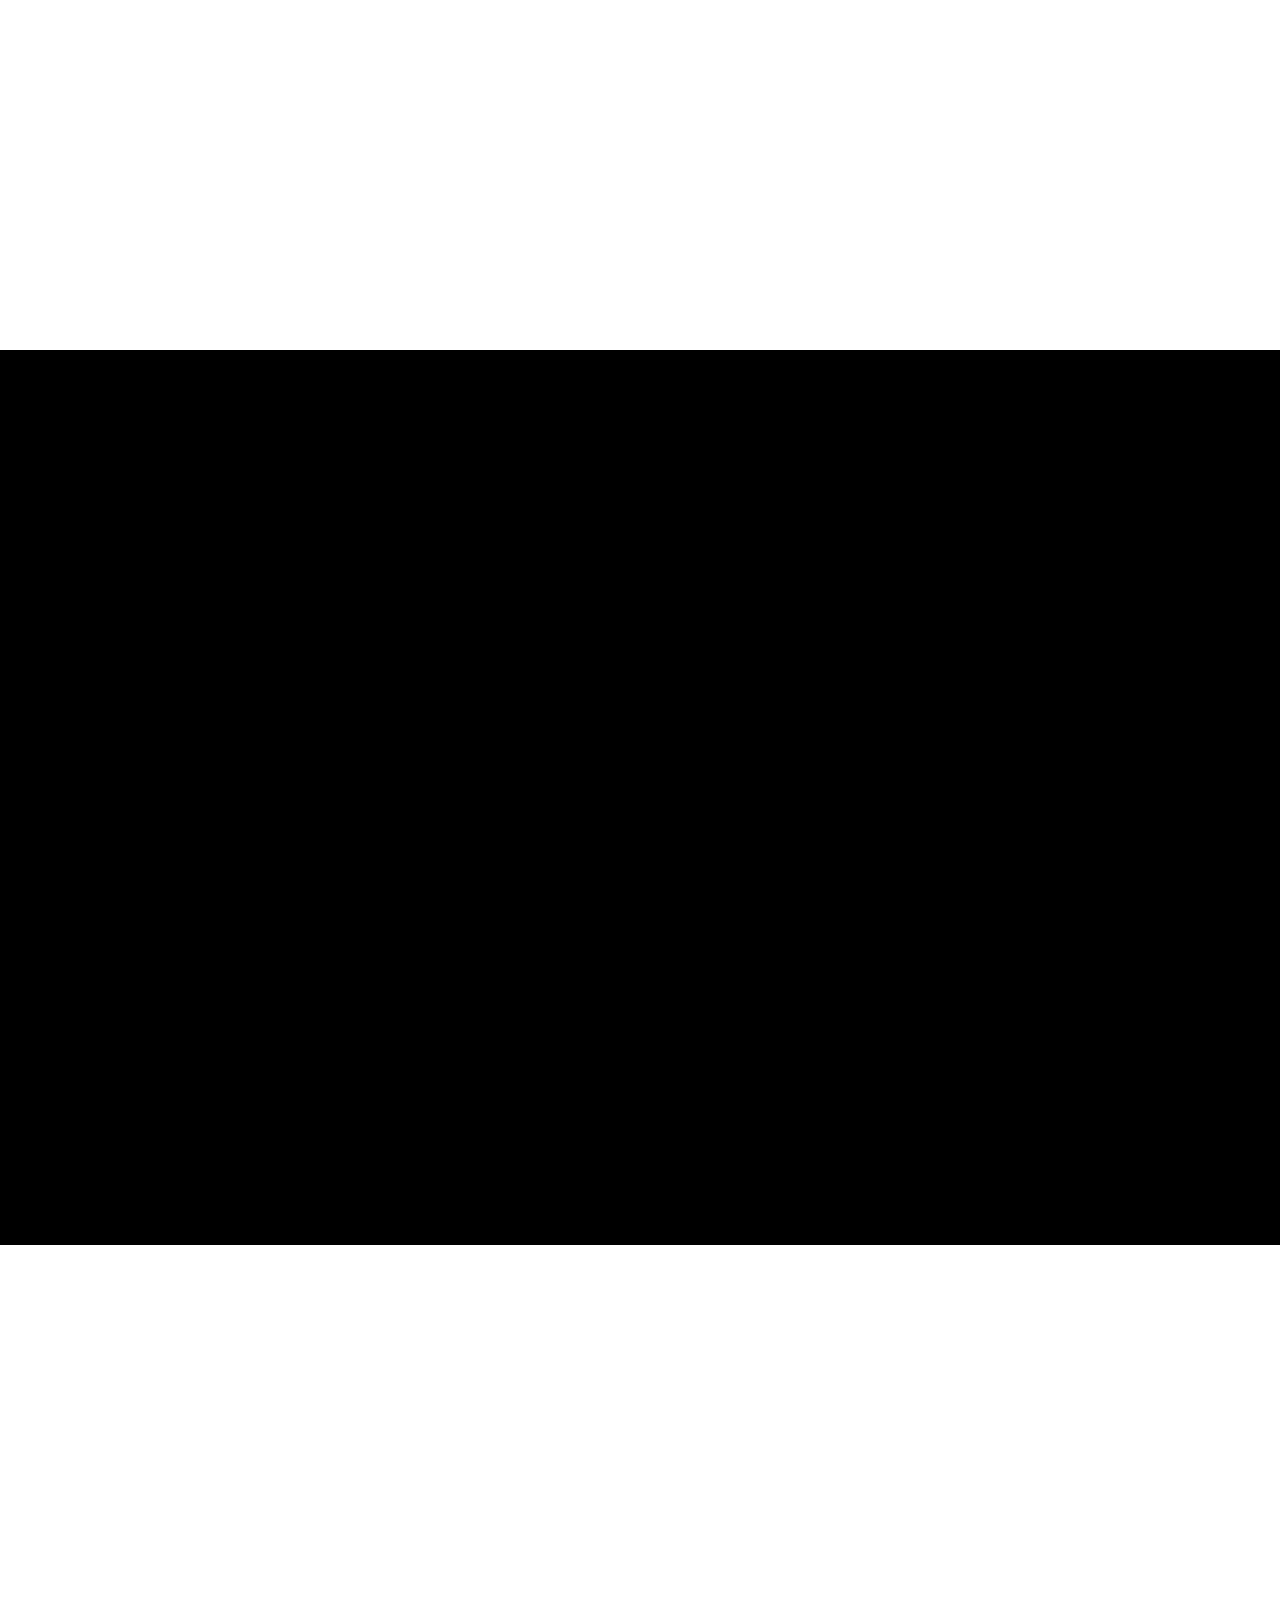
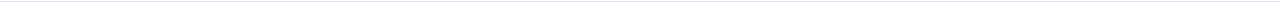
==== commit 9f1bcbd9: "features and layout try out" ====
--- a/home-product-dark.html
+++ b/home-product-dark.html
@@ -666,9 +666,9 @@
                         <div class="product_chip_content pl_70 wow fadeInRight">
                             <div class="performance_title">
                                 <h4>The Problem</h4>
-<!--                                <h2 class="w_color">The Fastest Chip</h2>-->
-                            </div>
-                            <h8 class="w_color">Architects working on hospital projects require and additional expertise from medical planners. They also need to consider more than a thousand pages of authority guidelines, regulations and codes while juggling ever-changing requirements from clients. This results in an estimated 30% more time and money wasted per project.</h8>
+              
+                         
+                            <p style="color:white;">Architects working on hospital projects require and additional expertise from medical planners. They also need to consider more than a thousand pages of authority guidelines, regulations and codes while juggling ever-changing requirements from clients. This results in an estimated 30% more time and money wasted per project.</h8>
                             <br><br><br><br>
                         </div>
                     </div>
@@ -704,8 +704,8 @@
                     <div class="col-lg-4 col-md-4 col-6 wow fadeInUp">
                         <div class="performance_item">
                 
-                            <div class="perfoence_number" style="padding-left: 30px;  padding-right: 30px;">   <img src="img/dark-product/guidelinedatabase.png" style="height:auto; width:400px; "alt=""><h4 style="text-align: center">Large database of guidelines from authorities & medical planners</h4></div>
-                            <p style="text-align: justify;padding-left: 30px;  padding-right: 30px;">&nbsp;Typically, architects design layouts by following inputs from medical planners and the project brief. They would then check their layouts against the authority guidelines after they have finished designing. This often leads to wasted time manually adjusting the drawn layouts to abide by the regulations, especially so for more inexperienced architects. Hence, to streamline the design process, we have almagamated guidelines from the various authorities as well as advice from medical planners into a comprehensive database that users can simply select for their automatically generated layouts to abide by.</p>
+                            <div class="perfoence_number" style="padding-left: 30px;  padding-right: 30px;">   <img class="img-fluid wow fadeInUp" data-wow-delay="0.3s" src="img/dark-product/2nd%20feature.png" alt=""><h4 style="text-align: center">Large database of guidelines from authorities & medical planners</h4></div>
+                            <p style="text-align: justify;padding-left: 35px;  padding-right: 35px;">No more manual checking against authority guidelines and tedious modifications to your design! With BestFit, simply select which guidelines you would like your design to adhere by and automatically generate your layouts!</p>
                         </div>
                     </div>
                   
@@ -713,16 +713,16 @@
                   <div class="col-lg-4 col-md-4 col-6 wow fadeInUp">
                         <div class="performance_item">
                 
-                            <div class="perfoence_number" style="padding-left: 30px;  padding-right: 30px;">   <img src="img/dark-product/guidelinedatabase.png" style="height:auto; width:400px; "alt=""><h4 style="text-align: center">Extensive analysis of people flow within generated layouts </h4></div>
-                            <p style="text-align: justify;padding-left: 30px;  padding-right: 30px;">&nbsp;After speaking to many professionals in the healthcare architecture industry and gaining a deeper understanding of the slew of different flows in different parts of the hospital, we identified the Specialist Outpatient Clinics (SOC) as the most feasible and manageable to start with generating and optimising layouts for. Through examining hundreds of SOC layouts,  visiting many local hospitals and perusing the authority and medical planning guidelines, we derived the types of rooms typical SOCs comprise of and analysed how patients and staff would move within.</p>
+                            <div class="perfoence_number" style="padding-left: 30px;  padding-right: 30px;">      <img class="img-fluid wow fadeInUp" data-wow-delay="0.3s" src="img/dark-product/1st%20feature.png" alt=""><h4 style="text-align: center">Extensive analysis of people flow within generated layouts </h4></div>
+                            <p style="text-align: justify;padding-left: 35px;  padding-right: 35px;">Layouts are generated and optimised after thorough analysis of hundreds of layouts to determine the various types of rooms as well as the different flows of patients and staff throughout the hospital.</p>
                         </div>
                     </div>
                     
                     <div class="col-lg-4 col-md-4 col-6 wow fadeInUp">
                         <div class="performance_item">
                 
-                            <div class="perfoence_number" style="padding-left: 30px;  padding-right: 30px;">   <img src="img/dark-product/guidelinedatabase.png" style="height:auto; width:400px; "alt=""><h4 style="text-align: center">Powerful generation & optimisation algorithms</h4></div>
-                            <p style="text-align: justify;padding-left: 30px;  padding-right: 30px;">&nbsp;NSGA-II algorithm gets the best trade-off between multiple specified objectives through an initial population which it evaluates for specific criteria (i.e. constraints and objectives). With the feasible solutions from the initial population, it will perform mutations and cross-overs between different solutions to form new solutions which will then be evaluated again. Out of all the generated solutions, it will pick the solutions with the best objective function values to show the users. The plugin uses C# to interact with the Revit API for processing of data such as user input. This data is then fed to a Python script that runs a several Python libraries to compute the best layouts based on specified parameters such as constraints and objectives.</p>
+                            <div class="perfoence_number" style="padding-left: 30px;  padding-right: 30px;">    <img class="img-fluid wow fadeInUp" data-wow-delay="0.3s" src="img/dark-product/3rd%20feature.png" alt=""><h4 style="text-align: center">Powerful generation & optimisation algorithms</h4></div>
+                            <p style="text-align: justify;padding-left: 35px;  padding-right: 35px;">Using the NSGA-II algorithm, BestFit gets the best trade-off between multiple specified objectives after several rounds of evaluation of the solutions with Python libraries to compute the best layouts based on specified parameters.</p>
                         </div>
                     </div>
 <!--
@@ -735,9 +735,8 @@
                         </div>
                     </div>
 -->
-                </div>
-            </div>
-        </section>
+                     </div></section>
+           
     
     
         <section class="product_chip_area">
@@ -752,7 +751,7 @@
                                 <h4>Step 1</h4>
                                 <h2 class="w_color">Schedule of Accommodations</h2>
                             </div>
-                            <h9 class="w_color">Input the type, quantity, unit area and total area of rooms to generate according to our automatically instantiated Excel template. Simply save and close to store the information for the next few steps.</h9>
+                            <p style="color:white;">Input the type, quantity, unit area and total area of rooms to generate according to our automatically instantiated Excel template. Simply save and close to store the information for the next few steps.</p>
                         </div>
                     </div>
                 </div>
@@ -791,8 +790,8 @@
                                 <h4>Step 3</h4>
                                 <h2 class="w_color">Zoning & Circulation</h2>
                             </div>
-                            <h9 class="w_color">Indicate circulation path and select boundary to
-generate layout within. Dependnig on whether your selected layout is too small or large, an error message or a warning will appear, detailing that the generation of rooms indicated in the SOA is impossible due to the small size, or that an excess amount of empty space would be generated due to the large size.</h9>
+                            <p style="color:white;">Indicate circulation path and select boundary to
+generate layout within. Dependnig on whether your selected layout is too small or large, an error message or a warning will appear, detailing that the generation of rooms indicated in the SOA is impossible due to the small size, or that an excess amount of empty space would be generated due to the large size.</p>
                         </div>
                     </div>
                 </div>
@@ -834,7 +833,7 @@
                                 <h4>Step 5</h4>
                                 <h2 class="w_color">Next Steps</h2>
                             </div>
-                            <h9 class="w_color">Generate the furthest distance from room to fire escape, visibility graph of the selected layout and even do a walkthrough of the generated plan!</h9>
+                            <p style="color:white;">Generate the furthest distance from room to fire escape, visibility graph of the selected layout and even do a walkthrough of the generated plan!</p>
                         </div>
                     </div>
                 </div>
@@ -992,58 +991,61 @@
                         <img class="top wow fadeInDown" data-wow-delay="0.2s" src="https://www.youtube.com/watch?v=u15pxtI4nRg" width="770" height="400" alt="">
                         
 -->
-
-           <section class="product_features_area">  
-
-               <style>
-div.sticky {
-/*  position: -webkit-sticky;*/
-  position: fixed;
-    top: 0;</style>
-                    <div class="sticky">
-                        
+<section class="product_features_area; position:relative;">  
+  <style>
+    .noScroll {
+      overflow-y: hidden;
+    }
+
+    .canScoll {
+      overflow-y : auto;
+    }
+
+    canvas {
+    max-width: 100%;
+    max-height: 100%;
+    }
+
+    .posFix {
+      position: fixed;
+    }
+
+    .posRel {
+      position: absolute;
+    }
+  </style>
              
-        <canvas id="hero-lightpass" />
-        <style>     
-canvas {
-    height:inherit;
-    width: inherit;
-    top:0;
-
-
-/*  left: 200%;*/
-/*  top: 50%;*/
-/*  transform: translate(-50%, -50%);*/
-/*
-  max-width: 100vw;
-  max-height: 100vh;
-*/
-max-width: 100%;
-max-height: 100%;
-}
-        </style>
+ 
+
+  <div id = "scrollDiv" style = "height: 5000px; width: 100%; position:relative;">
+      <canvas id="scroll" class = "posRel"> </canvas> 
+  </div>
+
+</section>
+            
+
     
         
-        <script>const html = document.documentElement;
-const canvas = document.getElementById("hero-lightpass");
+<script>
+const html = document.documentElement;
+const canvas = document.getElementById("scroll");
+const canvasDiv = document.getElementById("scrollDiv");
 const context = canvas.getContext("2d");
-            
-//const frameCount =148;
-//const frameCount =218;
+var count = 1;
 const frameCount =321;
+    
+//testing
 //const currentFrame = index => (
 //  `https://www.apple.com/105/media/us/airpods-pro/2019/1299e2f5_9206_4470_b28e_08307a42f19b/anim/sequence/large/01-hero-lightpass/${index.toString().padStart(4, '0')}.jpg`
-//)
-
+//) 
+
+//pedestrian
 //const currentFrame = index => (
 //  `https://raw.githubusercontent.com/sl194/tbo_website/master/img/dark-product/Ani_Pedes_Jpg/${index.toString()}.jpg`
 //)
 
 const currentFrame = index => (
 `https://raw.githubusercontent.com/sl194/tbo_website/master/img/dark-product/Ani_Fly_Jpg/${index.toString()}.jpg`)
-
-
-
 
 const preloadImages = () => {
   for (let i = 1; i < frameCount; i++) {
@@ -1056,11 +1058,7 @@
 img.src = currentFrame(1);
 canvas.width=2972;
 canvas.height=1500;
-            
-//canvas.width=1158;
-//canvas.height=750;
-            
-                        
+
 img.onload=function(){
   context.drawImage(img, 0, 0);
 }
@@ -1070,20 +1068,80 @@
   context.drawImage(img, 0, 0);
 }
 
-window.addEventListener('scroll', () => {  
-  const scrollTop = html.scrollTop;
-  const maxScrollTop = html.scrollHeight - window.innerHeight;
-  const scrollFraction = scrollTop / maxScrollTop;
-  const frameIndex = Math.min(
-    frameCount - 1,
-    Math.ceil(scrollFraction * frameCount)
-  );
-  
-  requestAnimationFrame(() => updateImage(frameIndex + 1))
-});
-
-            preloadImages()</script></div></section>
-        
+function disableScroll() {
+  scrollTop = window.pageYOffset || document.documentElement.scrollTop;
+  scrollLeft = window.pageXOffset || document.documentElement.scrollLeft;
+  window.onscroll = function() {
+    window.scrollTo(scrollLeft, scrollTop);
+  }
+}
+
+function enableScroll() {
+  window.onscroll = function() {};
+}
+
+window.addEventListener('scroll', () => {
+  const scrollTop = canvasDiv.getBoundingClientRect().top;
+  const scrollBot = canvasDiv.getBoundingClientRect().bottom;
+  const canTop = canvas.getBoundingClientRect().top;
+  var scrollFraction = 0;
+  if (scrollTop <= 200){
+    if (scrollTop > 0){
+      var scrollTopP = Math.abs(scrollTop - 200);
+      var scrollFraction = scrollTopP / (canvasDiv.clientHeight - 600);
+      // console.log(scrollFraction);
+    }
+
+    else if (scrollTop < 0){
+      var scrollTopP = Math.abs(scrollTop - 200);
+      var scrollFraction = scrollTopP / (canvasDiv.clientHeight - 600);
+      // console.log(scrollFraction);
+    } 
+
+    if (scrollFraction < 1) {
+      if (canvas.classList.contains('posRel')){
+        canvas.classList.remove('posRel');
+        canvas.classList.add('posFix');
+        canvas.style.top = '70px';
+
+        }
+      }
+    
+    else if (scrollFraction >= 1) {
+      if (canvas.classList.contains('posFix')){
+        canvas.classList.remove('posFix');
+        canvas.classList.add('posRel');
+      }
+      // canvas.style.bottom = `${(scrollBot).toString()}px`;
+      canvas.style.bottom = '0px';
+      canvas.style.top = null;
+    }
+
+  }
+
+  else if (scrollTop > 200){
+    if (canvas.classList.contains('posFix')){
+      canvas.classList.remove('posFix');
+      canvas.classList.add('posRel');
+    }
+    canvas.style.bottom = null;
+    canvas.style.top = '0px';
+  }
+  console.log(canvas.style.bottom);
+  console.log(canvas.classList.contains('posRel'));
+  var frameIndex = Math.min(frameCount - 1, Math.ceil(scrollFraction * frameCount))
+  if (frameIndex < 1){
+    frameIndex =1;
+  }
+  requestAnimationFrame(() => updateImage(frameIndex))
+})
+ preloadImages()
+    
+</script>
+
+ 
+        
+    
         
         
         
@@ -1182,60 +1240,171 @@
         <section class="product_multitask_area sec_pad">
             <div class="container">
                 <div class="performance_title text-center">
-                    <h4 class="wow fadeInUp">Fascinated?</h4>
-                    <h2 class="w_color wow fadeInUp" data-wow-dealy="0.2s">Try it out yourself!</h2>
-                </div>
-                <div class="tab_img_info_two">
-                    <figure id="tab_one" class="tab_img photo_img active"></figure>
-                    <figure id="tab_two" class="tab_img coding_img"></figure>
-                    <figure id="tab_three" class="tab_img gaming_img"></figure>
-                    <figure id="tab_four" class="tab_img video_img"></figure>
-                    <figure id="tab_five" class="tab_img audio_img"></figure>
-                </div>
-                <ul class="nav nav-tabs develor_tab multitask_tab" id="myTab2" role="tablist">
-                    <li class="nav-item">
-                        <a class="nav-link active show" data-tab="tab_one" id="photo-tab" data-toggle="tab" href="#photo" role="tab" aria-controls="photo" aria-selected="true">Photo Edit</a>
-                    </li>
-                    <li class="nav-item">
-                        <a class="nav-link" data-tab="tab_two" id="coding-tab" data-toggle="tab" href="#coding" role="tab" aria-controls="coding" aria-selected="false">Coding</a>
-                    </li>
-                    <li class="nav-item">
-                        <a class="nav-link" data-tab="tab_three" id="gaming-tab" data-toggle="tab" href="#gaming" role="tab" aria-controls="gaming" aria-selected="false">Gaming</a>
-                    </li>
-                    <li class="nav-item">
-                        <a class="nav-link" data-tab="tab_four" id="video-tab" data-toggle="tab" href="#video" role="tab" aria-controls="video" aria-selected="false">Video Edit</a>
-                    </li>
-                    <li class="nav-item">
-                        <a class="nav-link" data-tab="tab_five" id="audio-tab" data-toggle="tab" href="#audio" role="tab" aria-controls="audio" aria-selected="false">Audio Effects</a>
-                    </li>
-                </ul>
-                <div class="tab-content multitask_tab_content">
-                    <div class="tab-pane fade show active" id="photo" role="tabpanel" aria-labelledby="photo-tab">
-                        <p>MacBook Pro elevates the notebook to a whole new level of performan and faster on than ever with high‑performance processors and memory, advancedportability. Wherever your ideas take yours you’ll get</p>
-                    </div>
-                    <div class="tab-pane fade" id="coding" role="tabpanel" aria-labelledby="coding-tab">
-                        <p>MacBook Pro elevates the notebook to a whole new level of performan and faster on than ever with high‑performance processors and memory, advancedportability. Wherever your ideas take yours you’ll get</p>
-                    </div>
-                    <div class="tab-pane fade" id="gaming" role="tabpanel" aria-labelledby="gaming-tab">
-                        <p>MacBook Pro elevates the notebook to a whole new level of performan and faster on than ever with high‑performance processors and memory, advancedportability. Wherever your ideas take yours you’ll get</p>
-                    </div>
-                    <div class="tab-pane fade" id="video" role="tabpanel" aria-labelledby="video-tab">
-                        <p>MacBook Pro elevates the notebook to a whole new level of performan and faster on than ever with high‑performance processors and memory, advancedportability. Wherever your ideas take yours you’ll get</p>
-                    </div>
-                    <div class="tab-pane fade" id="audio" role="tabpanel" aria-labelledby="audio-tab">
-                        <p>MacBook Pro elevates the notebook to a whole new level of performan and faster on than ever with high‑performance processors and memory, advancedportability. Wherever your ideas take yours you’ll get</p>
-                    </div>
-                </div>
+                    <h4 class="wow fadeInUp">Try it out yourself!</h4>
+                    <h2 class="w_color wow fadeInUp" data-wow-dealy="0.2s">Click on any of the boundaries to generate!</h2>
+       </div>
+<!--
+                   
+                <div style="background-image: url(img/dark-product/macbook_mockup.png); position:relative; justify-content: center; align-items: center; height: 951px; background-size: contain; background-position: center; width: 1600px; display: flex; flex-direction: column; background-repeat: no-repeat;">
+-->
+<!--                     <div style="background-image: url(img/dark-product/macbook_mockup.png); width: 1600px;height: 951px; background-position: center; background-size: contain;">-->
+
+               
+                <div style="background-image: url(img/dark-product/layouts/0_Base.png); position:relative; justify-content: center; align-items: center; height: 658px; background-size: contain; background-position: center; width: 1239px; display: flex; flex-direction: column;">
+
+                    <div style = "height: 47.5%; width: 99%; position: absolute; top:0.5%; display:flex; flex-direction: row;">                    
+                        
+                        <a id = "f2" onclick="hB2(); gen2()"  style = "width: 33.3333%; height:100%; z-index: 1;"></a>
+                        <a id = "f3" onclick="hB3(); gen3()"  style = "width: 33.3333%; height:100%; z-index: 1;"></a>
+                        <a id = "f4" onclick="hB4(); gen4()"  style = "width: 33.3333%; height:100%; z-index: 1;"></a>
+                    </div>
+                    <div style = "height: 47.5%; width: 99%; position: absolute; top:52%; display:flex; flex-direction: row;">  
+                        <a id = "f1" onclick="hB1(); gen1()"  style = "width: 31%; height:100%; z-index: 1;"></a>
+                        <a id = "f5" onclick="hB5(); gen5()"  style = "width: 38.1%; height:100%; z-index: 1;"></a>
+                        <a id = "f6" onclick="hB6(); gen6()" style = "width: 31.2%; height:100%; z-index: 1;"></a>
+                    </div>
+ <script> 
+ 
+        
+function hB1() {
+    document.getElementById("f1").style.border = "1px solid #0000FF";
+}
+    function hB2() {
+    document.getElementById("f2").style.border = "1px solid #0000FF";
+}
+    function hB3() {
+    document.getElementById("f3").style.border = "1px solid #0000FF";
+}
+    function hB4() {
+    document.getElementById("f4").style.border = "1px solid #0000FF";
+}
+    function hB5() {
+    document.getElementById("f5").style.border = "1px solid #0000FF";
+}
+    function hB6() {
+    document.getElementById("f6").style.border = "1px solid #0000FF";
+}
+  
+     
+     
+//  var totalBGs = 5;
+//var rnd = Math.floor(Math.random() * totalBGs) + 1; // 1 - 15
+//     $(document).ready(function gen1() {$("f1").css({ backgroundImage: "url(path/to/img/dark-product/layouts/f1" + rnd + ".jpg)" });
+//});
+     
+//function gen1() {
+//          var images = ['F1_i1.jpg', 'F1_i2.jpg', 'F1_i3.jpg', 'F1_i4.jpg', 'F1_i5.jpg'];
+//$('.box').css({'background-image': 'url(img/dark-product/layouts/f1/' + images[Math.floor(Math.random() * images.length)] + ')'});
+//}
+
+       var imgf2 = ['F2_i1.jpg', 'F2_i2.jpg', 'F2_i3.jpg', 'F2_i4.jpg', 'F2_i5.jpg'];
+       var imgf3 = ['F3_i1.jpg', 'F3_i2.jpg', 'F3_i3.jpg', 'F3_i4.jpg', 'F3_i5.jpg'];
+       var imgf4 = ['F4_i1.jpg', 'F4_i2.jpg', 'F4_i3.jpg', 'F4_i4.jpg', 'F4_i5.jpg'];
+       var imgf5 = ['F5_i1.png', 'F5_i2.png', 'F5_i3.png', 'F5_i4.png', 'F5_i5.png'];
+       var imgf6 = ['F6_i1.jpg', 'F6_i2.jpg', 'F6_i3.jpg', 'F6_i4.jpg', 'F6_i5.jpg'];
+     
+     
+   
+
+     
+    function gen1() {
+         var imgCount = 5;
+   var dir = 'img/dark-product/layouts/f1';
+   var randomCount = (Math.floor(Math.random() * imgCount));
+               var imgf1 = ['F1_i1.jpg', 'F1_i2.jpg', 'F1_i3.jpg', 'F1_i4.jpg', 'F1_i5.jpg'];
+        
+        document.getElementById('f1').setAttribute("style", "background-image: url(" + dir + imgf1[randomCount] + ")";
+//        document.getElementById('f1').style.backgroundImage = "url(img/dark-product/layouts/f1/F1_i1.jpg)";
+
+    }
+      function gen2() {
+        document.getElementById('f2').style.backgroundImage = "url(img/dark-product/layouts/f2/F2_i1.jpg)";
+    }
+      function gen3() {
+        document.getElementById('f3').style.backgroundImage = "url(img/dark-product/layouts/f3/F3_i1.jpg)";
+    }
+      function gen4() {
+        document.getElementById('f4').style.backgroundImage = "url(img/dark-product/layouts/f4/F4_i1.jpg)";
+    }
+      function gen5() {
+        document.getElementById('f5').style.backgroundImage = "url(img/dark-product/layouts/f5/F5_i1.png)";
+    }
+      function gen6() {
+        document.getElementById('f6').style.backgroundImage = "url(img/dark-product/layouts/f6/F6_i1.jpg)";
+    }
+    
+
+        </script>          
+                </div>
+<!--                  <br><p style="color:white; text-align: center">Try clicking on any of the boundaries to generate a layout within!</p>-->
             </div>
         </section>
-        
-        <section class="product_comparison_area sec_pad">
-            <div class="container">
-                <div class="performance_title text-center">
+            
+                   
+                    
+                
+<!--
+              
+                
+//
+//                <div class="tab_img_info_two">
+//                    <figure id="tab_one" class="tab_img photo_img active"></figure>
+//                    <figure id="tab_two" class="tab_img coding_img"></figure>
+//                    <figure id="tab_three" class="tab_img gaming_img"></figure>
+//                    <figure id="tab_four" class="tab_img video_img"></figure>
+//                    <figure id="tab_five" class="tab_img audio_img"></figure>
+//                </div>
+//                <ul class="nav nav-tabs develor_tab multitask_tab" id="myTab2" role="tablist">
+//                    <li class="nav-item">
+//                        <a class="nav-link active show" data-tab="tab_one" id="photo-tab" data-toggle="tab" href="#photo" role="tab" aria-controls="photo" aria-selected="true">Photo Edit</a>
+//                    </li>
+//                    <li class="nav-item">
+//                        <a class="nav-link" data-tab="tab_two" id="coding-tab" data-toggle="tab" href="#coding" role="tab" aria-controls="coding" aria-selected="false">Coding</a>
+//                    </li>
+//                    <li class="nav-item">
+//                        <a class="nav-link" data-tab="tab_three" id="gaming-tab" data-toggle="tab" href="#gaming" role="tab" aria-controls="gaming" aria-selected="false">Gaming</a>
+//                    </li>
+//                    <li class="nav-item">
+//                        <a class="nav-link" data-tab="tab_four" id="video-tab" data-toggle="tab" href="#video" role="tab" aria-controls="video" aria-selected="false">Video Edit</a>
+//                    </li>
+//                    <li class="nav-item">
+//                        <a class="nav-link" data-tab="tab_five" id="audio-tab" data-toggle="tab" href="#audio" role="tab" aria-controls="audio" aria-selected="false">Audio Effects</a>
+//                    </li>
+//                </ul>
+//                <div class="tab-content multitask_tab_content">
+//                    <div class="tab-pane fade show active" id="photo" role="tabpanel" aria-labelledby="photo-tab">
+//                        <p>MacBook Pro elevates the notebook to a whole new level of performan and faster on than ever with high‑performance processors and memory, advancedportability. Wherever your ideas take yours you’ll get</p>
+//                    </div>
+//                    <div class="tab-pane fade" id="coding" role="tabpanel" aria-labelledby="coding-tab">
+//                        <p>MacBook Pro elevates the notebook to a whole new level of performan and faster on than ever with high‑performance processors and memory, advancedportability. Wherever your ideas take yours you’ll get</p>
+//                    </div>
+//                    <div class="tab-pane fade" id="gaming" role="tabpanel" aria-labelledby="gaming-tab">
+//                        <p>MacBook Pro elevates the notebook to a whole new level of performan and faster on than ever with high‑performance processors and memory, advancedportability. Wherever your ideas take yours you’ll get</p>
+//                    </div>
+//                    <div class="tab-pane fade" id="video" role="tabpanel" aria-labelledby="video-tab">
+//                        <p>MacBook Pro elevates the notebook to a whole new level of performan and faster on than ever with high‑performance processors and memory, advancedportability. Wherever your ideas take yours you’ll get</p>
+//                    </div>
+//                    <div class="tab-pane fade" id="audio" role="tabpanel" aria-labelledby="audio-tab">
+//                        <p>MacBook Pro elevates the notebook to a whole new level of performan and faster on than ever with high‑performance processors and memory, advancedportability. Wherever your ideas take yours you’ll get</p>
+//                    </div>
+//                </div>
+//            </div>
+//        </section>
+        
+-->
+      
+        
+        <section class="performance_area sec_pad">
+                <div class="performance_titleaa text-center">
                     <h4 class="wow fadeInUp">Behind-the-scenes</h4>
-                    <h2 class="wow fadeInUp" data-wow-delay="0.2s">How it was built</h2>
-                </div> </div></section>
-                <iframe class="top wow fadeInDown" data-wow-delay="0.2s" width="100%" height="800" src="https://www.youtube.com/embed/u15pxtI4nRg" title="CapstoneAniFinal (beige)" frameborder="0" allow="accelerometer; autoplay; clipboard-write; encrypted-media; gyroscope; picture-in-picture" allowfullscreen></iframe>
+                    <h2 class="wow fadeInUp" data-wow-delay="0.2s">How it was built from 0 to 1</h2>  </div>  </section>
+                      <iframe class="top wow fadeInDown" data-wow-delay="0.2s" width="100%" height="800" src="https://www.youtube.com/embed/u15pxtI4nRg" title="CapstoneAniFinal (beige)" frameborder="0" allow="accelerometer; autoplay; clipboard-write; encrypted-media; gyroscope; picture-in-picture" allowfullscreen></iframe>
+              
+      
+        
+        
+              
+        
 <!--                <div class="row">-->
 <!--
                     <div class="col-lg-5 col-md-6">
@@ -1281,19 +1450,23 @@
                     </div>
 -->
 <!--                </div>-->
-            </div>
-        </section>
+        
+
+                     
+         
         <section class="product_discount_area sec_pad">
-            <div class="container">
+            
                 <div class="product_discount_content text-center">
-                    <div class="performance_title text-center">
+              
+                     <div class="performance_title text-center">
+                        <h4 class="wow fadeInUp">Don't miss out!</h4>
                         <h2 class="w_color wow fadeInUp">Try out our plugin<br> today for free!</h2>
-                    </div>
-                    <img class="wow fadeInUp" src="img/dark-product/mbp_shop_large.png" alt="">
-                    <h6 class="w_color""wow fadeInUp"><br>Simply download the TBO_Plugin_Installer.zip which contains the necessary files </h6>
-                    <a href="#" class="btn_hover btn_four wow fadeInUp">Buy now</a>
-                </div>
-            </div>
+                </div>
+                    <img class="wow fadeInUp" src="img/dark-product/finalpackagedownload.png" alt="">
+<!--                    <p style="color:white;">Simply download the TBO_Plugin_Installer.zip which contains a user manual and the plugin installation files.</p>-->
+                    <br><a href="https://drive.google.com/file/d/1R-Rnm3-TQ5YCEg77MLk8siD3uKcahA5A/view?usp=sharing" class="btn_hover btn_four wow fadeInUp">Download for free now</a>
+                </div> 
+    
         </section>
         <footer class="white_footer_area">
             <div class="footer_top">
